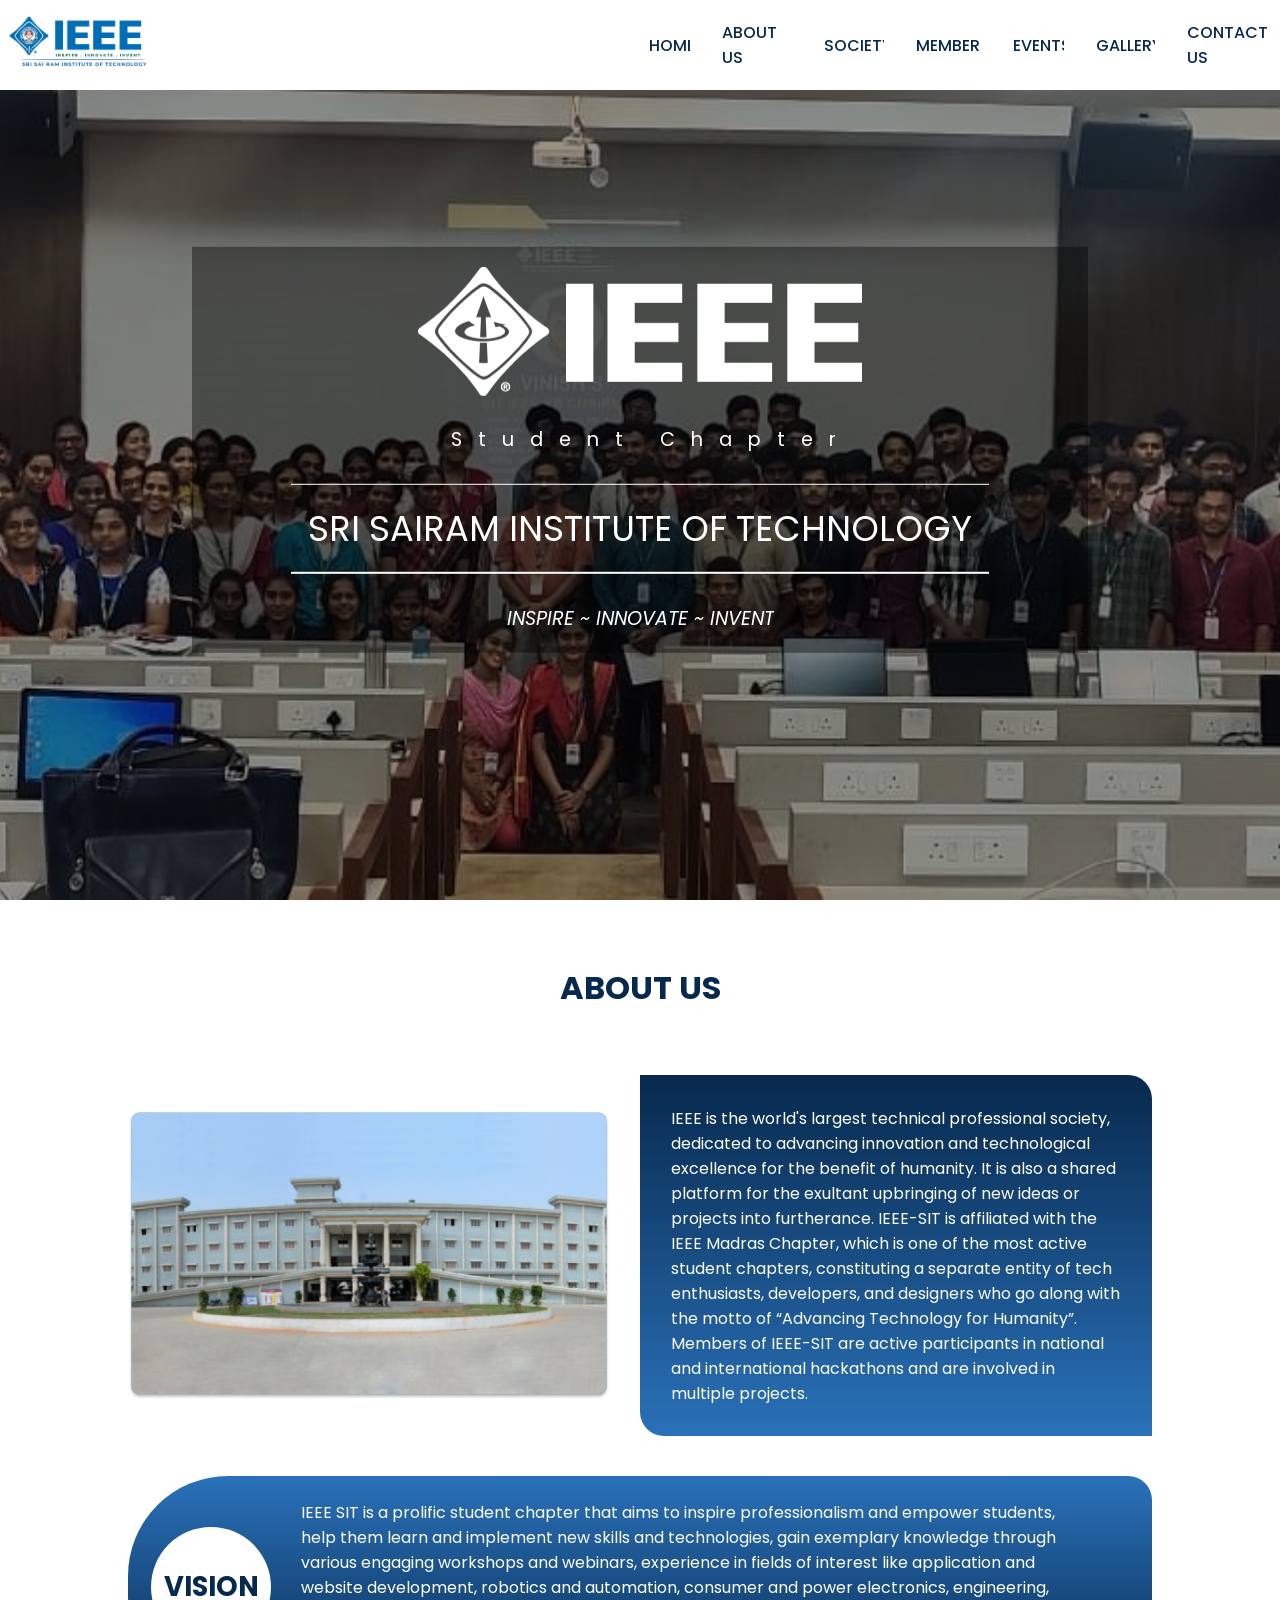
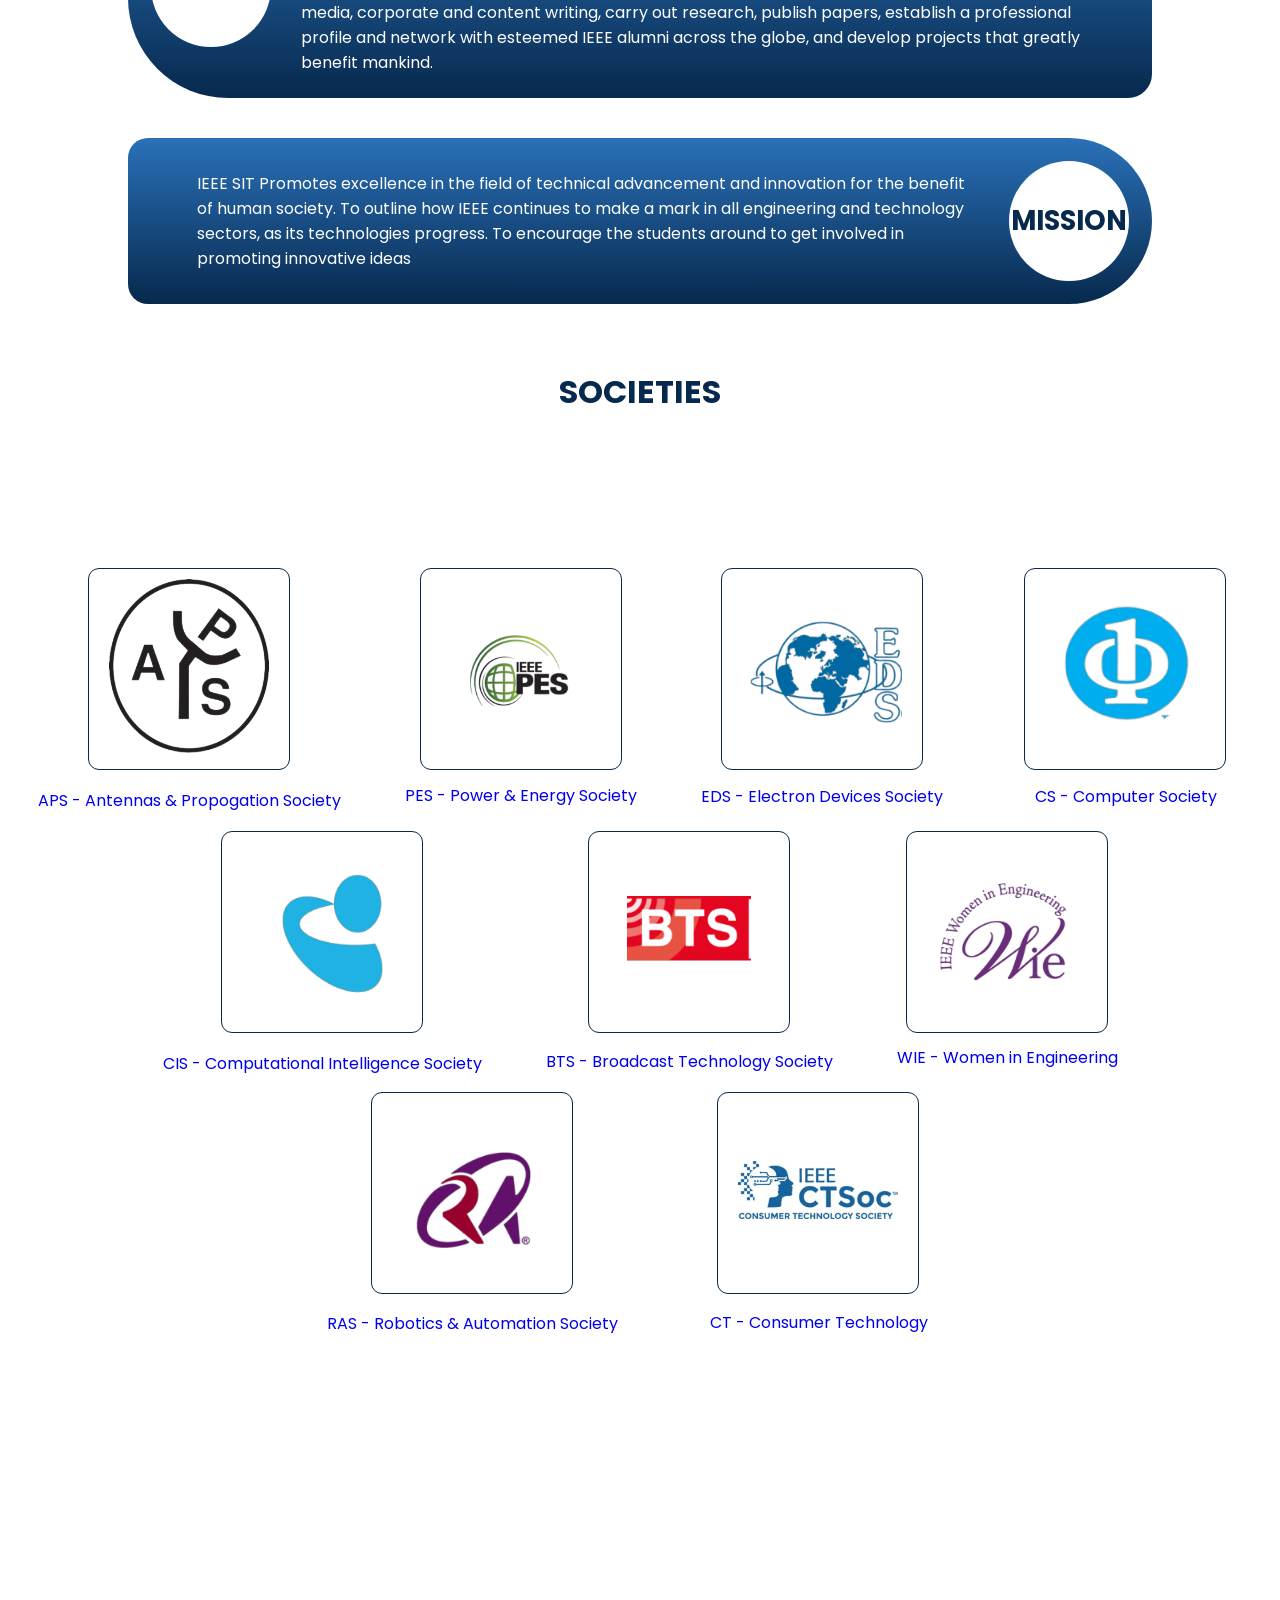
==== index.html @ 16e2813d "First commit pushed the project online to check responsiveness." ====
<!DOCTYPE html>
<html lang="en">
  <head>
    <meta charset="UTF-8">
    <meta http-equiv="X-UA-Compatible" content="IE=edge">
    <meta name="viewport" content="width=device-width, initial-scale=1.0">
    <link rel="stylesheet" href="https://unpkg.com/aos@next/dist/aos.css" />
    <title>IEEE SIT SB</title>
    <link href="./style.css" rel="stylesheet"/>

  </head>
  <body>
    <!-- <div class="contact-floater">
      <div class="contact-links">
        <div>
          <img src="./images/icons8-envelope-24.png" />
          <a href="mailto:ashikirfan2620@gmail.com">ashikirfan2620@gmail.com</a>
        </div>
        <div>
          <img src="./images/icons8-phone-24.png" />
          <a href="tel:+919043886601" >+91 9043886601</a>
        </div>
      </div>
      <div class="social-links">
          <p>Follow Us </p>
          <a href="https://www.facebook.com"><img src="./images/icons8-facebook-f-24.png" /></a>
          <a href="https://www.instagram.com"><img src="./images/icons8-instagram-24.png" /></a>
          <a href="https://www.linkedin.com"><img src="./images/icons8-linkedin-2-24.png" /></a>
      </div>
    </div> -->
    <nav class="nav">
        <div class="logo">
            <li><a href="">
              <img class="nav-logo" src="./images/logo.jpg" />
            </a></li>
        </div>
        <div class="navRight">
            <li class="n-btn"><a href="#">HOME</a></li>
            <li class="n-btn"><a href="#">ABOUT US</a></li>
            <li class="n-btn"><a href="#">SOCIETY</a></li>
            <li class="n-btn"><a href="#">MEMBERS</a></li>
            <li class="n-btn"><a href="#">EVENTS</a></li>
            <li class="n-btn"><a href="#">GALLERY</a></li>
            <li class="n-btn"><a href="#">CONTACT US</a></li>
        </div>
    </nav>
    <div class="navRight-mobile hidden-nav">
      <li><a href="#">HOME</a></li>
      <li><a href="#">ABOUT US</a></li>
      <li><a href="#">SOCIETY</a></li>
      <li><a href="#">MEMBERS</a></li>
      <li><a href="#">EVENTS</a></li>
      <li><a href="#">GALLERY</a></li>
      <li><a href="#">CONTACT US</a></li>
    </div>
    <div class="hamburger">
      <span class="line"></span>
      <span class="line"></span>
      <span class="line"></span>
    </div>
    <hero>
      <div class="bg-img"></div>
      <div class="bg-text">
        <div class="hero-img">
          <img src="./images/IeeeLogo.png" />
          <p class="st-chap">Student Chapter</p>
        </div>
        <p class="sit">SRI SAIRAM INSTITUTE OF TECHNOLOGY</p>
        <p class="motiv">INSPIRE ~ INNOVATE ~ INVENT</p> 
      </div>
  </hero>
  <abt>
    <h1>ABOUT US</h1>
    <div class="about-us">
      <img 
      data-aos="fade-down" 
      data-aos-delay="400" 
      data-aos-duration="800" 
      src="./images/situniv.png"/>
      <p 
      data-aos="zoom-in-left" 
      data-aos-delay="400" 
      data-aos-duration="800" 
      class="about-us-txt">
        IEEE is the world's largest technical professional society, dedicated to advancing innovation and technological excellence for the benefit of humanity. It is also a shared platform for the exultant upbringing of new ideas or projects into furtherance.   IEEE-SIT is affiliated with the IEEE Madras Chapter, which is one of the most active student chapters, constituting a separate entity of tech enthusiasts, developers, and designers who go along with the motto of “Advancing Technology for Humanity”.  Members of IEEE-SIT are active participants in national and international hackathons and are involved in multiple projects.
      </p>
    </div>
    <div 
    data-aos="fade-left" 
    data-aos-delay="400";
    data-aos-duration="800"
    class="vision">
      <div class="circle">VISION</div>
      <p>IEEE SIT is a prolific student chapter that aims to inspire professionalism and empower students, help them learn and implement new skills and technologies, gain exemplary knowledge through various engaging workshops and webinars, experience in fields of interest like application and website development, robotics and automation, consumer and power electronics, engineering, media, corporate and content writing, carry out research, publish papers, establish a professional profile and network with esteemed IEEE alumni across the globe, and develop projects that greatly benefit mankind.</p>
    </div>
    <div 
    data-aos="fade-right" 
    data-aos-delay="400";
    data-aos-duration="800"
    class="vision m">
      <p>IEEE SIT Promotes excellence in the field of technical advancement and innovation for the benefit of human society. To outline how IEEE continues to make a mark in all engineering and technology sectors, as its technologies progress. To encourage the students around to get involved in promoting innovative ideas</p>
      <div class="circle">MISSION</div>
    </div>
  </abt>
  <societies>
    <h1>SOCIETIES</h1>
    <br>
    <br>
    <div class="societies">
      <div data-aos="zoom-in" class="society-card-box">
        <div class="society-card">
          <a href="#" target="blank">
            <img class="s-logo" src="./images/aps.png" />
          </a>
        </div>
        <a href="#" target="blank">APS - Antennas & Propogation Society</a>
      </div>
      <div data-aos="zoom-in" class="society-card-box">
        <div class="society-card">
          <a href="#" target="blank" >
            <img class="s-logo" src="./images/pes.png" />
          </a>
        </div>
        <a href="#" target="blank">PES - Power & Energy Society</a>
      </div>
      <div data-aos="zoom-in" class="society-card-box">
        <div class="society-card">
          <a href="#" target="blank" >
            <img class="s-logo" src="./images/eds.png" />
          </a>
        </div>
        <a href="#" target="blank">EDS - Electron Devices Society</a>
      </div>
      <div data-aos="zoom-in" class="society-card-box">
        <div class="society-card">
          <a href="#" target="blank" >
            <img class="s-logo" src="./images/cs.png" />
          </a>
        </div>
        <a href="#" target="blank"><span>asd</span>CS - Computer Society<span>fgh</span> </a>
      </div>
      <div data-aos="zoom-in" class="society-card-box">
        <div class="society-card">
          <a href="#" target="blank">
            <img class="s-logo" src="./images/cis.png" />
          </a>
        </div>
      <a href="#" target="blank">CIS - Computational Intelligence Society</a>
      </div>
      <div data-aos="zoom-in" class="society-card-box">
        <div class="society-card">
          <a href="#" target="blank">
            <img class="s-logo" src="./images/bts.png" />
          </a>
        </div>
      <a href="#" target="blank">BTS - Broadcast Technology Society</a>
      </div>
      <div data-aos="zoom-in" class="society-card-box">
        <div class="society-card">
          <a href="#" target="blank">
            <img class="s-logo" src="./images/wie.png" />
          </a>
        </div>
        <a href="#" target="blank">WIE - Women in Engineering</a>
      </div>
      <div data-aos="zoom-in" class="society-card-box">
        <div class="society-card">
          <a href="#" target="blank">
            <img class="s-logo" src="./images/ras.png" />
          </a>
        </div>
        <a href="#" target="blank">RAS - Robotics & Automation Society</a>
      </div>
      <div data-aos="zoom-in" class="society-card-box">
        <div class="society-card">
          <a href="#" target="blank">
            <img class="s-logo" src="./images/ct.jpeg" />
          </a>
        </div>
        <a href="#" target="blank"><span>asd</span>CT - Consumer Technology<span>fgh</span> </a>
      </div>
    </div>
  </sponsors>
  <a href="#" class="top">↑</a>
  <script src="index.js"></script>
  <script src="https://unpkg.com/aos@next/dist/aos.js"></script>
    <script>
        AOS.init();
    </script>
  </body>
</html>
---- style.css ----
@import url('https://fonts.googleapis.com/css2?family=Poppins:wght@400;600;700&display=swap');
*{
  box-sizing: border-box;
  margin:0;
  overflow-x: hidden;
  scroll-behavior: smooth;
}

body{
  font-family: 'Poppins', sans-serif; 
  height:10000px;
}

::-webkit-scrollbar {
  width: 10px;
}

::-webkit-scrollbar-thumb {
  border-radius: 20px;
  background: #07294D;
}

/* .contact-floater{
  display: flex;
  align-content: center;
  justify-content: space-around;
  width:100vw;
  height:50px;
  background:#07294D;
  color:#fff;
  font-size:14px;
  transition: all 0.3s;
}

.contact-links{
  display: flex;
  align-items: center;
  gap:0 1.5rem;
}
.contact-links div a{
  text-decoration: none;
  color:#fff;
}
.contact-links div{
  display: flex;
  align-items: center;
  gap:0 5px;
}

.social-links{
  display: flex;
  align-items: center;
  gap:0 0.5rem;
}
.social-links img{
  margin-top:25%;
  width:80%;
} */
nav{
  position:fixed;
  display: flex;
  align-items: center;
  justify-content: space-around;
  height:10vh;
  width:100%;
  transition: all 2s;
  background: #fff;
  z-index:10;
  transition: all  0.3s;
}
.nav-logo{
width:24%;
}
nav > div > li {
  list-style: none;
}
.navRight{
  display: flex;
  align-items: center;
  justify-content: space-between;
  gap: 0 2rem;
}
.navRight a ,.navRight-mobile a{
  text-decoration: none;
  color:#07294D;
  font-weight:500;
}
.navRight-mobile a{
  color:#fff;
}
.navRight li:hover a {
  color:goldenrod;
  transition: all 0.3s;
}

.navRight-mobile{
  position:fixed;
  display: flex;
  flex-direction: column;
  align-items: center;
  justify-content: center;
  right:0;
  top:0;
  gap: 15px 30px;
  height:100vh;
  width:60vw;
  z-index:9999;
  backdrop-filter: blur(2px) saturate(180%);
  -webkit-backdrop-filter: blur(2px) saturate(180%);
  background-color: rgba(0, 0, 0, 0.75);
  border: 1px solid rgba(255, 255, 255, 0.125); 
  transition: right 0.5s ease;
}

.navRight-mobile > li{
  list-style: none;
}

.hamburger{
  display:none;
  position: fixed;
  right:4%;
  top:3.5%;
  flex-direction: column;
  justify-content: center;
  align-items: center;
  padding: 5px;
  gap: 5px;
  cursor: pointer;
  transition: top 0.3s;
  z-index:9999;
}

.line{
  display: inline-block;
  height: 2px;
  width: 25px;
  background-color: #000;
  transition: transform 0.3s ease, opacity 0.3s ease;
} 

.hidden-nav{
  right: -65vw;
}

.close-1{
  transform: rotate(45deg) translateY(10px);
}

.close-2{
  opacity: 0;
  transform: translateX(-35px);
}

.close-3{
  transform: rotate(-45deg) translateY(-10px);
}


hero{
  position: relative;
}
.bg-img {
  background-image: url("./images/grpimg.jpg");
  filter: blur(2px);
  -webkit-filter: blur(2px);
  filter:brightness(0.6);
  height:100vh;
  background-position: center;
  background-repeat: no-repeat;
  background-size: cover;
}
.bg-text {
  display: flex;
  flex-direction: column;
  align-items: center;
  background-color: rgb(0,0,0); /* Fallback color */
  background-color: rgba(0,0,0, 0.4); /* Black w/opacity/see-through */
  color: white;
  position: absolute;
  gap:30px;
  top: 50%;
  left: 50%;
  transform: translate(-50%, -50%);
  z-index: 2;
  width: 70%;
  padding: 20px;
  text-align: center;
}
.st-chap{
  margin-left:5%;
  margin-top:5%;
  letter-spacing: 1rem;
  font-size: 1.2rem;
}
.sit{
  padding:2%;
  font-size: 2.2rem;
  border-top:1px solid white;
  border-bottom:2px solid white;
}
.motiv{
  font-size: 1.2rem;
  font-style: italic;
}
abt{
  padding:5%;
  display: flex;
  flex-direction: column;
  align-items: center;
  gap:40px;
}
h1{
  color:#07294D;
  margin-bottom:2%;
}
.about-us{
  display: flex;
  align-items: center;
  max-width:80vw;
  gap:30px;
}
.about-us-txt{
  background:linear-gradient(#07294D,#2a71b9);
  padding:3%;
  border-radius: 0 24px 0 24px;
  color:#fff;
  max-width:50%;
}
.vision{
  display: flex;
  background:linear-gradient(#2a71b9,#07294D);
  color:#fff;
  max-width:80vw;
  border-radius:100px 24px 24px 100px ;
  padding:2%;
  gap:30px;
  align-items: center;
}
.m{
  justify-content: end;
  border-radius:24px 100px 100px 24px;
}
.circle{
  display: flex;
  background:#fff;
  color:#07294D;
  font-weight:bold;
  font-size:1.7rem;
  height:120px;
  width:120px;
  align-items: center;
  justify-content: center;
  border-radius:60px;
}
.vision p{
  max-width:80%;
}
societies{
  margin: 0;
  text-align:center;
  display: flex;
  flex-direction: column;
  align-items:center;
  gap:30px;
  overflow-x: hidden;
}
.societies{
  width:100vw;
  display: flex;
  justify-content: center;
  flex-wrap:wrap;
  gap:0 5%;
}
.society-card-box{
  display: flex;
  flex-direction: column;
  align-items: center;
  justify-content: center;
}
.society-card{
  display: flex;
  align-items: center;
  justify-content: center;
  height:200px;
  width:200px;
  border-radius:10px;
  margin:6% 0%;
  outline: 1px solid #07294D;
}
.society-card-box a{
  text-decoration: none;
}
.society-card-box a span{
  color:#fff;
}
.society-card:hover{
  transform: scale(1.1);
}
.s-logo{
  width:80%;
}
[data-aos^="zoom"][data-aos^="zoom"].aos-animate {
  transition: all 0.3s ease;
}

[data-aos^="zoom"][data-aos^="zoom"].aos-animate:hover {
  opacity: 1;
  transform: translateZ(0) scale(1.02);
}
.top{
  position: fixed;
  right:3vw;
  bottom:3vw;
  width: 42px;
  height: 42px;
  display: flex;
  justify-content: center;
  align-items: center;
  font-size: 1.5rem;
  background: #07294D;
  color: #fff;
  cursor: pointer;
  border-radius: 50%;
  text-decoration: none;
  padding:1.5%;
  transition: box-shadow 0.3s ease, transform 0.3s ease;
  transform: scale(0);
  overflow: hidden;
}
.show-top{
  transform: scale(1);
}

@media (max-width: 800px) {
  .nav-logo{
    margin-left:38%;
  }
  .navRight{
      display: none;
  }
  .hamburger{
      display: flex;
  }
  .contact-floater
  {
    display:none;
  }
  .hero-img img{
    width:80%;
  }
  .motiv{
    font-size:1.1rem;
  }
  .about-us{
    flex-direction: column;
    max-width:80%;
  }
  .about-us img{
    object-fit: cover;
    width:120%;
  }
  .about-us-txt{
    max-width: 120%;
    padding:12%;
  }
  .vision{
    padding:10% 0%;
    flex-direction: column;
    border-radius: 24px;
  }
  .m{
    flex-direction: column-reverse;
  }
  .societies{
    align-items: center;
    flex-direction: column;
  }
  .top{
    right:8vw;
    bottom:8vw;
  }
}
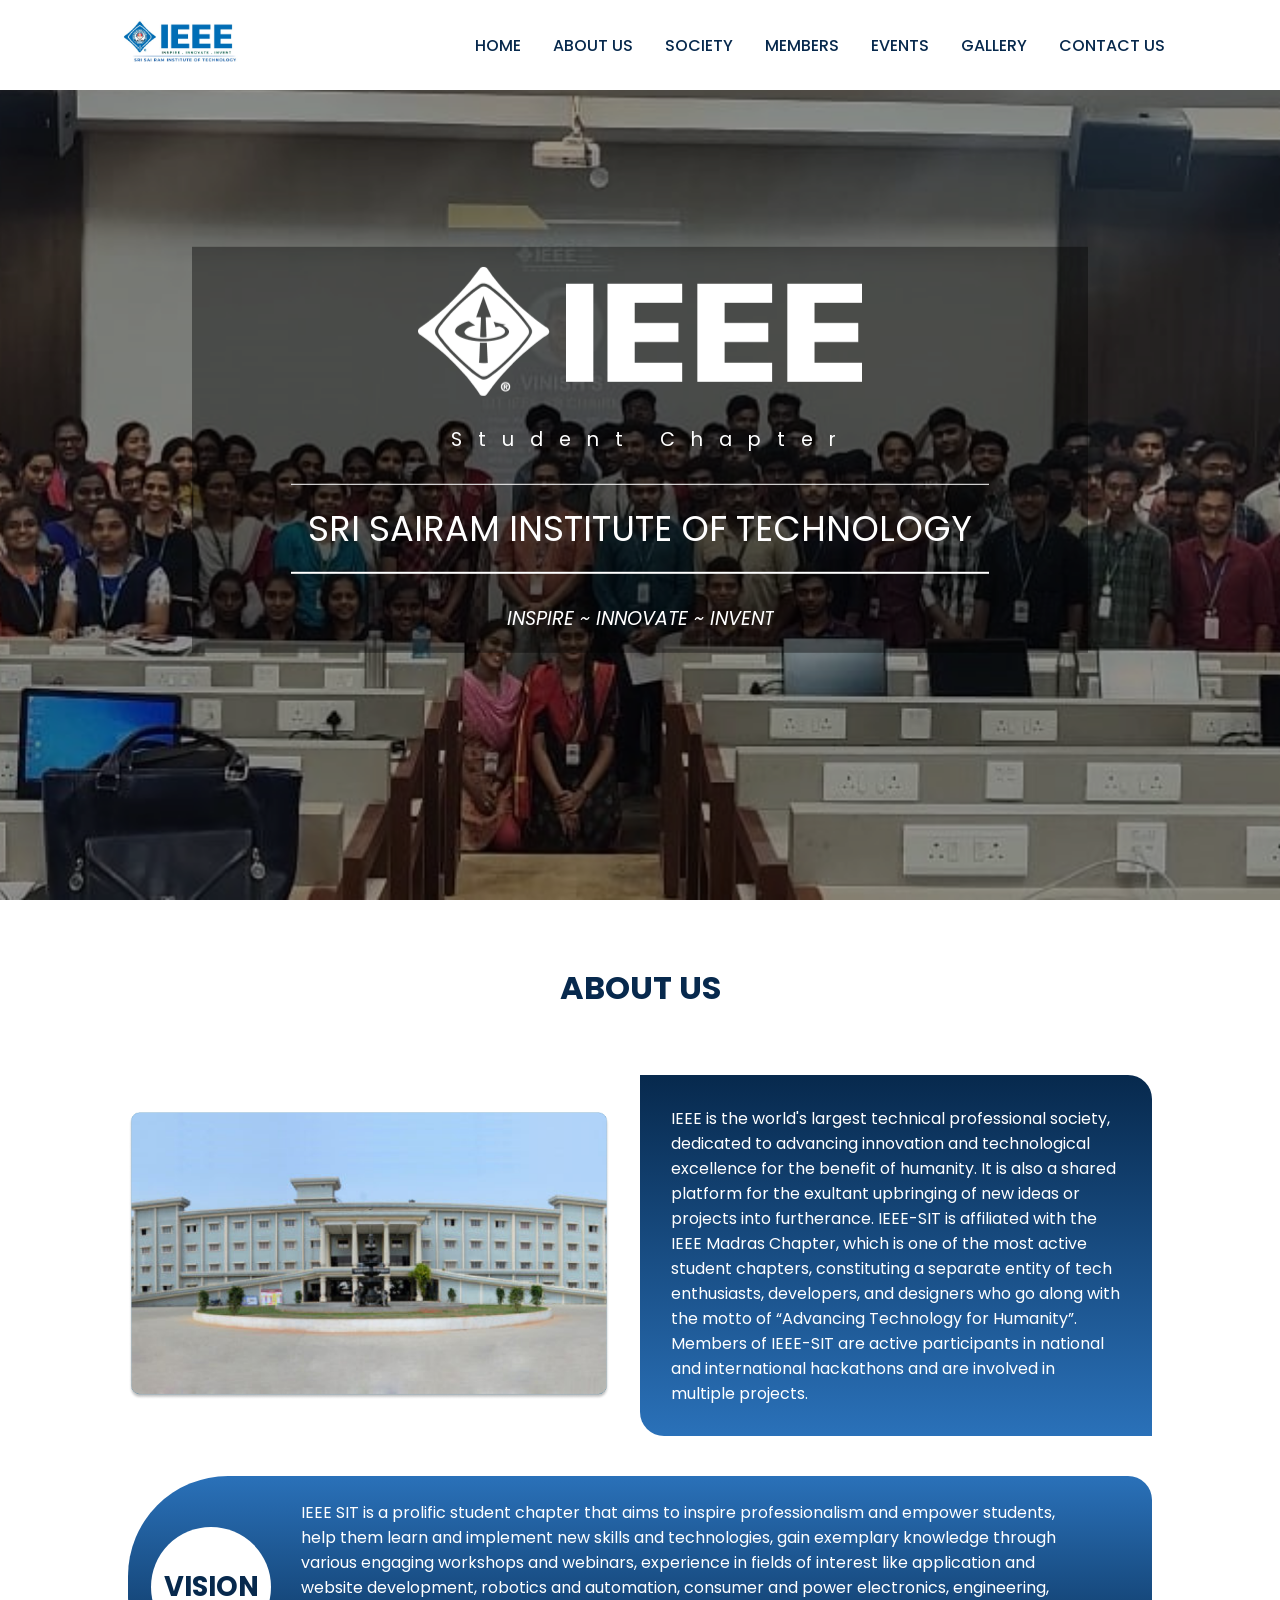
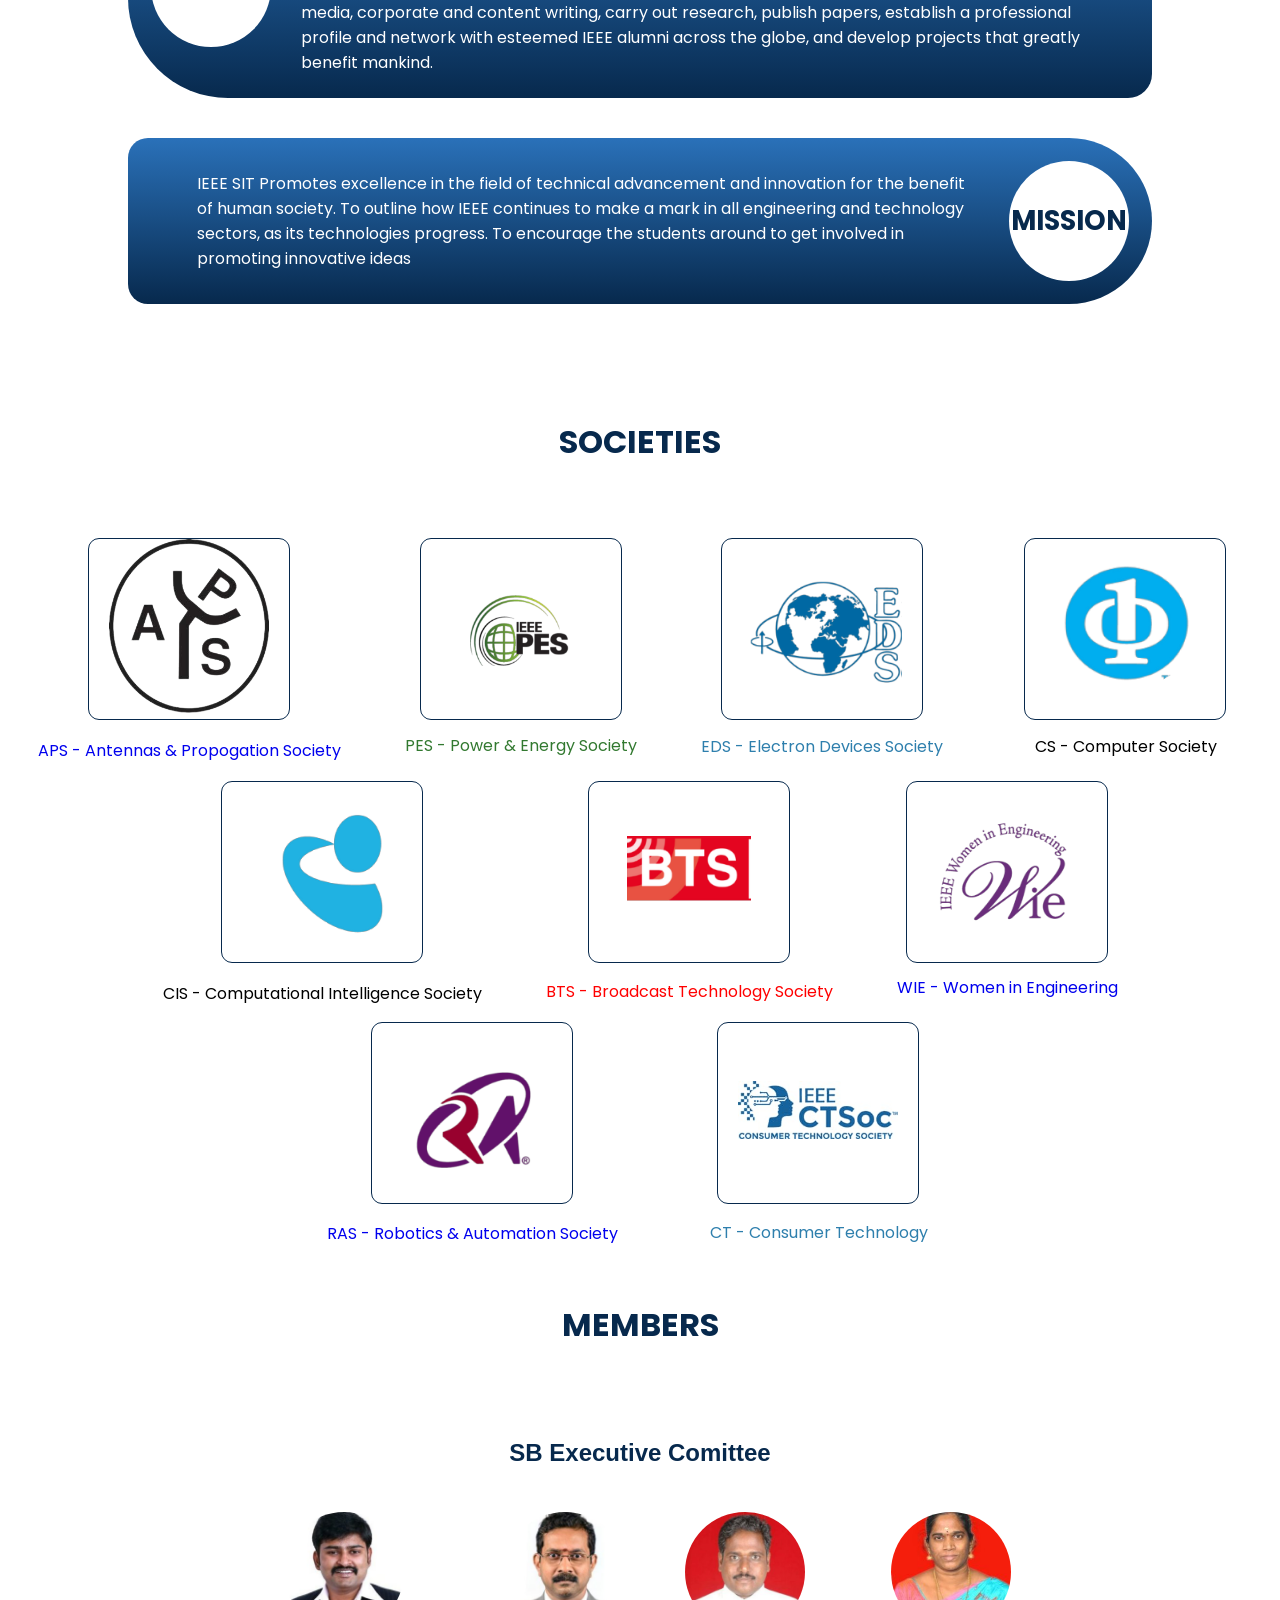
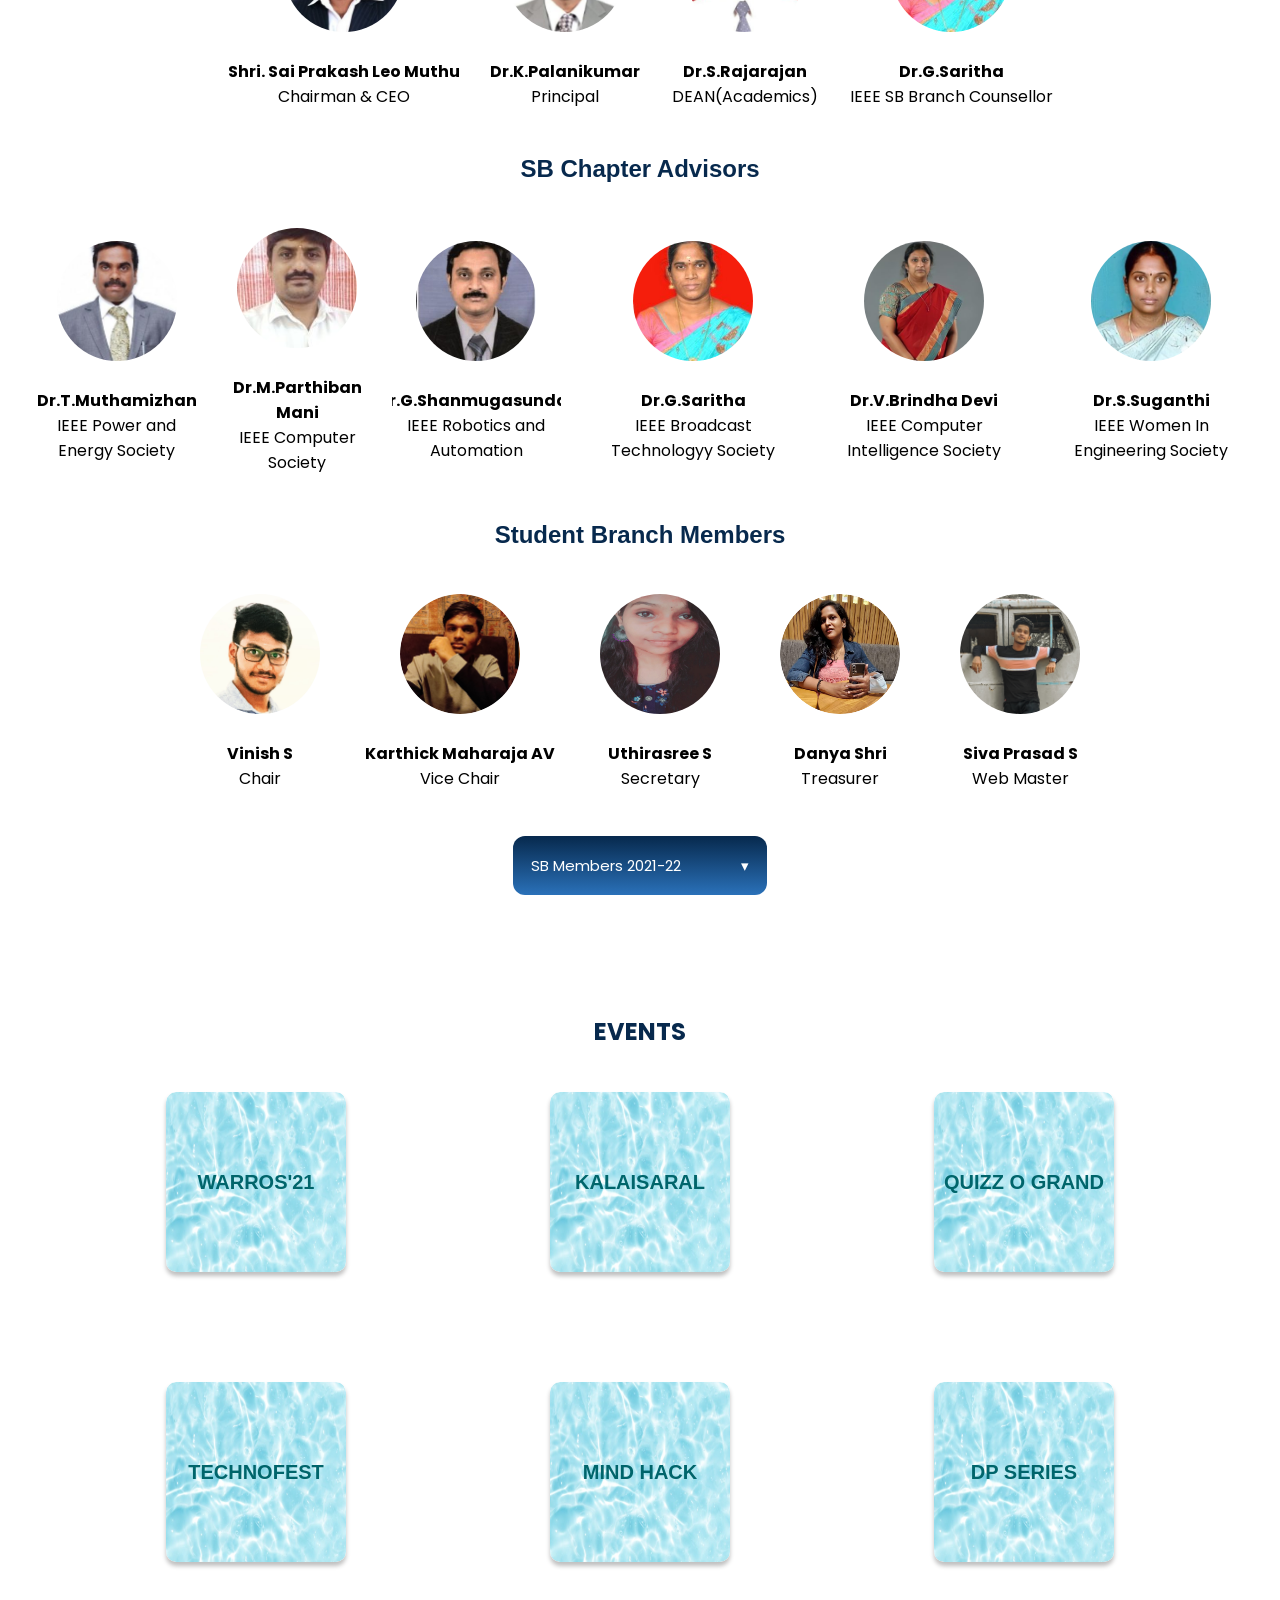
==== commit bc8aeadd: "Second commit Added the Members and Events Section." ====
--- a/index.html
+++ b/index.html
@@ -10,24 +10,6 @@
 
   </head>
   <body>
-    <!-- <div class="contact-floater">
-      <div class="contact-links">
-        <div>
-          <img src="./images/icons8-envelope-24.png" />
-          <a href="mailto:ashikirfan2620@gmail.com">ashikirfan2620@gmail.com</a>
-        </div>
-        <div>
-          <img src="./images/icons8-phone-24.png" />
-          <a href="tel:+919043886601" >+91 9043886601</a>
-        </div>
-      </div>
-      <div class="social-links">
-          <p>Follow Us </p>
-          <a href="https://www.facebook.com"><img src="./images/icons8-facebook-f-24.png" /></a>
-          <a href="https://www.instagram.com"><img src="./images/icons8-instagram-24.png" /></a>
-          <a href="https://www.linkedin.com"><img src="./images/icons8-linkedin-2-24.png" /></a>
-      </div>
-    </div> -->
     <nav class="nav">
         <div class="logo">
             <li><a href="">
@@ -36,20 +18,20 @@
         </div>
         <div class="navRight">
             <li class="n-btn"><a href="#">HOME</a></li>
-            <li class="n-btn"><a href="#">ABOUT US</a></li>
-            <li class="n-btn"><a href="#">SOCIETY</a></li>
-            <li class="n-btn"><a href="#">MEMBERS</a></li>
-            <li class="n-btn"><a href="#">EVENTS</a></li>
+            <li class="n-btn"><a href="#abt">ABOUT US</a></li>
+            <li class="n-btn"><a href="#soc">SOCIETY</a></li>
+            <li class="n-btn"><a href="#mem">MEMBERS</a></li>
+            <li class="n-btn"><a href="#event">EVENTS</a></li>
             <li class="n-btn"><a href="#">GALLERY</a></li>
             <li class="n-btn"><a href="#">CONTACT US</a></li>
         </div>
     </nav>
     <div class="navRight-mobile hidden-nav">
       <li><a href="#">HOME</a></li>
-      <li><a href="#">ABOUT US</a></li>
-      <li><a href="#">SOCIETY</a></li>
-      <li><a href="#">MEMBERS</a></li>
-      <li><a href="#">EVENTS</a></li>
+      <li><a href="#abt">ABOUT US</a></li>
+      <li><a href="#soc">SOCIETY</a></li>
+      <li><a href="#mems">MEMBERS</a></li>
+      <li><a href="#event">EVENTS</a></li>
       <li><a href="#">GALLERY</a></li>
       <li><a href="#">CONTACT US</a></li>
     </div>
@@ -70,7 +52,7 @@
       </div>
   </hero>
   <abt>
-    <h1>ABOUT US</h1>
+    <h1 id="abt">ABOUT US</h1>
     <div class="about-us">
       <img 
       data-aos="fade-down" 
@@ -102,12 +84,11 @@
       <div class="circle">MISSION</div>
     </div>
   </abt>
+  <br id="soc"/><br/>
   <societies>
     <h1>SOCIETIES</h1>
-    <br>
-    <br>
     <div class="societies">
-      <div data-aos="zoom-in" class="society-card-box">
+      <div data-aos="fade-down-right" data-aos-delay="300" data-aos-duration="600" class="society-card-box">
         <div class="society-card">
           <a href="#" target="blank">
             <img class="s-logo" src="./images/aps.png" />
@@ -115,47 +96,47 @@
         </div>
         <a href="#" target="blank">APS - Antennas & Propogation Society</a>
       </div>
-      <div data-aos="zoom-in" class="society-card-box">
+      <div data-aos="fade-down-left"  data-aos-delay="300" data-aos-duration="600"class="society-card-box">
         <div class="society-card">
           <a href="#" target="blank" >
             <img class="s-logo" src="./images/pes.png" />
           </a>
         </div>
-        <a href="#" target="blank">PES - Power & Energy Society</a>
-      </div>
-      <div data-aos="zoom-in" class="society-card-box">
+        <a href="#" style="color:#327930" target="blank">PES - Power & Energy Society</a>
+      </div>
+      <div data-aos="fade-down-right" data-aos-delay="300" data-aos-duration="600" class="society-card-box">
         <div class="society-card">
           <a href="#" target="blank" >
             <img class="s-logo" src="./images/eds.png" />
           </a>
         </div>
-        <a href="#" target="blank">EDS - Electron Devices Society</a>
-      </div>
-      <div data-aos="zoom-in" class="society-card-box">
+        <a href="#" style="color:#2e7fad" target="blank">EDS - Electron Devices Society</a>
+      </div>
+      <div data-aos="fade-down-left"  data-aos-delay="300" data-aos-duration="600"class="society-card-box">
         <div class="society-card">
           <a href="#" target="blank" >
             <img class="s-logo" src="./images/cs.png" />
           </a>
         </div>
-        <a href="#" target="blank"><span>asd</span>CS - Computer Society<span>fgh</span> </a>
-      </div>
-      <div data-aos="zoom-in" class="society-card-box">
+        <a href="#"  style="color:#000" target="blank"><span>asd</span>CS - Computer Society<span>fgh</span> </a>
+      </div>
+      <div data-aos="fade-down-right" data-aos-delay="300" data-aos-duration="600" class="society-card-box">
         <div class="society-card">
           <a href="#" target="blank">
             <img class="s-logo" src="./images/cis.png" />
           </a>
         </div>
-      <a href="#" target="blank">CIS - Computational Intelligence Society</a>
-      </div>
-      <div data-aos="zoom-in" class="society-card-box">
+      <a href="#"  style="color:#000" target="blank">CIS - Computational Intelligence Society</a>
+      </div>
+      <div data-aos="fade-down-left"  data-aos-delay="300" data-aos-duration="600"class="society-card-box">
         <div class="society-card">
           <a href="#" target="blank">
             <img class="s-logo" src="./images/bts.png" />
           </a>
         </div>
-      <a href="#" target="blank">BTS - Broadcast Technology Society</a>
-      </div>
-      <div data-aos="zoom-in" class="society-card-box">
+      <a href="#"  style="color:red" target="blank">BTS - Broadcast Technology Society</a>
+      </div>
+      <div data-aos="fade-down-right" data-aos-delay="300" data-aos-duration="600" class="society-card-box">
         <div class="society-card">
           <a href="#" target="blank">
             <img class="s-logo" src="./images/wie.png" />
@@ -163,7 +144,7 @@
         </div>
         <a href="#" target="blank">WIE - Women in Engineering</a>
       </div>
-      <div data-aos="zoom-in" class="society-card-box">
+      <div data-aos="fade-down-left"  data-aos-delay="300" data-aos-duration="600"class="society-card-box">
         <div class="society-card">
           <a href="#" target="blank">
             <img class="s-logo" src="./images/ras.png" />
@@ -171,16 +152,473 @@
         </div>
         <a href="#" target="blank">RAS - Robotics & Automation Society</a>
       </div>
-      <div data-aos="zoom-in" class="society-card-box">
+      <div data-aos="fade-down-right" data-aos-delay="300" data-aos-duration="600" class="society-card-box">
         <div class="society-card">
           <a href="#" target="blank">
             <img class="s-logo" src="./images/ct.jpeg" />
           </a>
         </div>
-        <a href="#" target="blank"><span>asd</span>CT - Consumer Technology<span>fgh</span> </a>
-      </div>
-    </div>
-  </sponsors>
+        <a href="#" style="color:#2e7fad" target="blank"><span>asd</span>CT - Consumer Technology<span>fgh</span> </a>
+      </div>
+    </div>
+  </societies>
+  <br/>
+  <br/>
+  <div id="mem"class="members">
+    <h1>MEMBERS</h1>  
+    <br/>
+      <h2>SB Executive Comittee</h2>
+      <div class="member-card-box pc">
+        <div class="member-card">
+          <div class="member-img">
+            <img src="./images/sb_executive_members/chairman.jpg"/>
+          </div>
+          <div class="member-info">
+            <p class="member-name">Shri. Sai Prakash Leo Muthu</p>
+            <p>Chairman & CEO</p>
+          </div>
+        </div>
+        <div class="member-card">
+          <div class="member-img">
+            <img src="./images/sb_executive_members/principal.jpg"/>
+          </div>
+          <div class="member-info">
+            <p class="member-name">Dr.K.Palanikumar</p>
+            <p>Principal</p>
+          </div>
+        </div>
+        <div class="member-card">
+          <div class="member-img">
+            <img src="./images/sb_executive_members/dean.jpg"/>
+          </div>
+          <div class="member-info">
+            <p class="member-name">Dr.S.Rajarajan</p>
+            <p>DEAN(Academics)</p>
+          </div>
+        </div>
+        <div class="member-card">
+          <div class="member-img">
+            <img src="./images/sb_executive_members/ieee_sb_consellor.jpg"/>
+          </div>
+          <div class="member-info">
+            <p class="member-name">Dr.G.Saritha</p>
+            <p>IEEE SB Branch Counsellor</p>
+          </div>
+        </div>
+      </div>
+      <h2>SB Chapter Advisors</h2>
+      <div class="member-card-box pc">
+        <div class="member-card">
+          <div class="member-img">
+            <img src="./images/sb_branch_chapter_members/ieee_pes.jpg"/>
+          </div>
+          <div class="member-info">
+            <p class="member-name">Dr.T.Muthamizhan</p>
+            <p>IEEE Power and Energy Society</p>
+          </div>
+        </div>
+        <div class="member-card">
+          <div class="member-img">
+            <img src="./images/sb_branch_chapter_members/ieee_cs.jpg"/>
+          </div>
+          <div class="member-info">
+            <p class="member-name">Dr.M.Parthiban Mani</p>
+            <p>IEEE Computer Society</p>
+          </div>
+        </div>
+        <div class="member-card">
+          <div class="member-img">
+            <img src="./images/sb_branch_chapter_members/ieee_ras.jpg"/>
+          </div>
+          <div class="member-info">
+            <p class="member-name">Dr.G.Shanmugasundar</p>
+            <p>IEEE Robotics and Automation</p>
+          </div>
+        </div>
+        <div class="member-card">
+          <div class="member-img">
+            <img src="./images/sb_executive_members/ieee_sb_consellor.jpg"/>
+          </div>
+          <div class="member-info">
+            <p class="member-name">Dr.G.Saritha</p>
+            <p>IEEE Broadcast Technologyy Society</p>
+          </div>
+        </div>
+        <div class="member-card">
+          <div class="member-img">
+            <img src="./images/sb_branch_chapter_members/ieee_cis.jpg"/>
+          </div>
+          <div class="member-info">
+            <p class="member-name">Dr.V.Brindha Devi</p>
+            <p>IEEE Computer Intelligence Society</p>
+          </div>
+        </div>
+        <div class="member-card">
+          <div class="member-img">
+            <img src="./images/sb_branch_chapter_members/ieee_wie.jpg"/>
+          </div>
+          <div class="member-info">
+            <p class="member-name">Dr.S.Suganthi</p>
+            <p>IEEE Women In Engineering Society</p>
+          </div>
+        </div>
+      </div>
+      <h2>Student Branch Members</h2>
+      <div class="member-card-box pc">
+        <div class="member-card">
+          <div class="member-img">
+            <img src="./images/sb_student_member/updatedChair.jpeg"/>
+          </div>
+          <div class="member-info">
+            <p class="member-name">Vinish S</p>
+            <p>Chair</p>
+          </div>
+        </div>
+        <div class="member-card">
+          <div class="member-img">
+            <img src="./images/sb_student_member/updateVice.png"/>
+          </div>
+          <div class="member-info">
+            <p class="member-name">Karthick Maharaja AV</p>
+            <p>Vice Chair</p>
+          </div>
+        </div>
+        <div class="member-card">
+          <div class="member-img">
+            <img height="120px" src="./images/sb_student_member/updatedSecretary.jpg"/>
+          </div>
+          <div class="member-info">
+            <p class="member-name">Uthirasree S</p>
+            <p>Secretary</p>
+          </div>
+        </div>
+        <div class="member-card">
+          <div class="member-img">
+            <img src="./images/sb_student_member/updatedTres.png"/>
+          </div>
+          <div class="member-info">
+            <p class="member-name">Danya Shri</p>
+            <p>Treasurer</p>
+          </div>
+        </div>
+        <div class="member-card">
+          <div class="member-img">
+            <img src="./images/sb_student_member/updatedWebmaster.jpg"/>
+          </div>
+          <div class="member-info">
+            <p class="member-name">Siva Prasad S</p>
+            <p>Web Master</p>
+          </div>
+        </div>
+      </div>
+      <button type="button" class="collapsible pcs"><p>SB Members 2021-22</p><span>▾</span></button>
+      <div class="content">
+        <div class="member-card-box pc">
+          <div class="member-card">
+            <div class="member-img">
+              <img src="./images/sb_student_member/Chair.jpeg"/>
+            </div>
+            <div class="member-info">
+              <p class="member-name">K Monish</p>
+              <p>Chair</p>
+            </div>
+          </div>
+          <div class="member-card">
+            <div class="member-img">
+              <img src="./images/sb_student_member/vice_chair.jpeg"/>
+            </div>
+            <div class="member-info">
+              <p class="member-name">Name</p>
+              <p>Vice Chair</p>
+            </div>
+          </div>
+          <div class="member-card">
+            <div class="member-img">
+              <img height="120px" src="./images/sb_student_member/secretary.jpeg"/>
+            </div>
+            <div class="member-info">
+              <p class="member-name">Name</p>
+              <p>Secretary</p>
+            </div>
+          </div>
+          <div class="member-card">
+            <div class="member-img">
+              <img src="./images/sb_student_member/Treasurer.jpeg"/>
+            </div>
+            <div class="member-info">
+              <p class="member-name">Name</p>
+              <p>Treasurer</p>
+            </div>
+          </div>
+          <div class="member-card">
+            <div class="member-img">
+              <img src="./images/sb_student_member/web_master.jpeg"/>
+            </div>
+            <div class="member-info">
+              <p class="member-name">Name</p>
+              <p>Web Master</p>
+            </div>
+          </div>
+        </div>
+      </div>
+  </div>
+
+  <div id="mems" class="members-mobile">
+    <h1>MEMBERS</h1>  
+    <br/>
+    <button type="button" class="collapsible"><p>SB Executive Comittee</p><span>▾</span></button>
+    <div class="content">
+      <div class="member-card-box">
+        <div class="member-card">
+          <div class="member-img">
+            <img src="./images/sb_executive_members/chairman.jpg"/>
+          </div>
+          <div class="member-info">
+            <p class="member-name">Shri. Sai Prakash Leo Muthu</p>
+            <p>Chairman & CEO</p>
+          </div>
+        </div>
+        <div class="member-card">
+          <div class="member-img">
+            <img src="./images/sb_executive_members/principal.jpg"/>
+          </div>
+          <div class="member-info">
+            <p class="member-name">Dr.K.Palanikumar</p>
+            <p>Principal</p>
+          </div>
+        </div>
+        <div class="member-card">
+          <div class="member-img">
+            <img src="./images/sb_executive_members/dean.jpg"/>
+          </div>
+          <div class="member-info">
+            <p class="member-name">Dr.S.Rajarajan</p>
+            <p>DEAN(Academics)</p>
+          </div>
+        </div>
+        <div class="member-card">
+          <div class="member-img">
+            <img src="./images/sb_executive_members/ieee_sb_consellor.jpg"/>
+          </div>
+          <div class="member-info">
+            <p class="member-name">Dr.G.Saritha</p>
+            <p>IEEE SB Branch Counsellor</p>
+          </div>
+        </div>
+      </div>
+    </div>
+    <button type="button" class="collapsible"><p>SB Chapter Advisors</p><span>▾</span></button>
+    <div class="content">
+      <div class="member-card-box">
+        <div class="member-card">
+          <div class="member-img">
+            <img src="./images/sb_branch_chapter_members/ieee_pes.jpg"/>
+          </div>
+          <div class="member-info">
+            <p class="member-name">Dr.T.Muthamizhan</p>
+            <p>IEEE Power and Energy Society</p>
+          </div>
+        </div>
+        <div class="member-card">
+          <div class="member-img">
+            <img src="./images/sb_branch_chapter_members/ieee_cs.jpg"/>
+          </div>
+          <div class="member-info">
+            <p class="member-name">Dr.M.Parthiban Mani</p>
+            <p>IEEE Computer Society</p>
+          </div>
+        </div>
+        <div class="member-card">
+          <div class="member-img">
+            <img src="./images/sb_branch_chapter_members/ieee_ras.jpg"/>
+          </div>
+          <div class="member-info">
+            <p class="member-name">Dr.G.Shanmugasundar</p>
+            <p>IEEE Robotics and Automation</p>
+          </div>
+        </div>
+        <div class="member-card">
+          <div class="member-img">
+            <img src="./images/sb_executive_members/ieee_sb_consellor.jpg"/>
+          </div>
+          <div class="member-info">
+            <p class="member-name">Dr.G.Saritha</p>
+            <p>IEEE Broadcast Technologyy Society</p>
+          </div>
+        </div>
+        <div class="member-card">
+          <div class="member-img">
+            <img src="./images/sb_branch_chapter_members/ieee_cis.jpg"/>
+          </div>
+          <div class="member-info">
+            <p class="member-name">Dr.V.Brindha Devi</p>
+            <p>IEEE Computer Intelligence Society</p>
+          </div>
+        </div>
+        <div class="member-card">
+          <div class="member-img">
+            <img src="./images/sb_branch_chapter_members/ieee_wie.jpg"/>
+          </div>
+          <div class="member-info">
+            <p class="member-name">Dr.S.Suganthi</p>
+            <p>IEEE Women In Engineering Society</p>
+          </div>
+        </div>
+      </div>
+    </div>
+    <button type="button" class="collapsible"><p>SB Members</p><span>▾</span></button>
+    <div class="content">
+      <div class="member-card-box">
+        <div class="member-card">
+          <div class="member-img">
+            <img src="./images/sb_student_member/updatedChair.jpeg"/>
+          </div>
+          <div class="member-info">
+            <p class="member-name">Vinish S</p>
+            <p>Chair</p>
+          </div>
+        </div>
+        <div class="member-card">
+          <div class="member-img">
+            <img src="./images/sb_student_member/updateVice.png"/>
+          </div>
+          <div class="member-info">
+            <p class="member-name">Karthick Maharaja AV</p>
+            <p class="member-desgn">Vice Chair</p>
+          </div>
+        </div>
+        <div class="member-card">
+          <div class="member-img">
+            <img height="120px" src="./images/sb_student_member/updatedSecretary.jpg"/>
+          </div>
+          <div class="member-info">
+            <p class="member-name">Uthirasree S</p>
+            <p>Secretary</p>
+          </div>
+        </div>
+        <div class="member-card">
+          <div class="member-img">
+            <img src="./images/sb_student_member/updatedTres.png"/>
+          </div>
+          <div class="member-info">
+            <p class="member-name">Danya Shri</p>
+            <p>Treasurer</p>
+          </div>
+        </div>
+        <div class="member-card">
+          <div class="member-img">
+            <img src="./images/sb_student_member/updatedWebmaster.jpg"/>
+          </div>
+          <div class="member-info">
+            <p class="member-name">Siva Prasad S</p>
+            <p>Web Master</p>
+          </div>
+        </div>
+      </div>
+      <button style="margin-left:12%;margin-top:5%" type="button" class="collapsible"><p>SB Members 2021-22</p><span>▾</span></button>
+      <div style="margin-left:12%" class="content">
+        <div class="member-card-box ">
+          <div class="member-card">
+            <div class="member-img">
+              <img src="./images/sb_student_member/Chair.jpeg"/>
+            </div>
+            <div class="member-info">
+              <p class="member-name">K Monish</p>
+              <p>Chair</p>
+            </div>
+          </div>
+          <div class="member-card">
+            <div class="member-img">
+              <img src="./images/sb_student_member/vice_chair.jpeg"/>
+            </div>
+            <div class="member-info">
+              <p class="member-name">Name</p>
+              <p>Vice Chair</p>
+            </div>
+          </div>
+          <div class="member-card">
+            <div class="member-img">
+              <img height="120px" src="./images/sb_student_member/secretary.jpeg"/>
+            </div>
+            <div class="member-info">
+              <p class="member-name">Name</p>
+              <p>Secretary</p>
+            </div>
+          </div>
+          <div class="member-card">
+            <div class="member-img">
+              <img src="./images/sb_student_member/Treasurer.jpeg"/>
+            </div>
+            <div class="member-info">
+              <p class="member-name">Name</p>
+              <p>Treasurer</p>
+            </div>
+          </div>
+          <div class="member-card">
+            <div class="member-img">
+              <img src="./images/sb_student_member/web_master.jpeg"/>
+            </div>
+            <div class="member-info">
+              <p class="member-name">Name</p>
+              <p>Web Master</p>
+            </div>
+          </div>
+        </div>
+      </div>
+    </div>
+  </div>
+  <br/>
+  <br/>
+  <section id="event" class="events">
+    <h1>EVENTS</h1>
+    <div class="eventContainer">
+      <div class="eventLists">
+        <div class="eventcard">
+          <img src="./images/bgEvent.jpeg" alt="Image1">
+          <div class="eventCont">
+            WARROS'21
+          </div>
+        </div>
+
+        <div class="eventcard">
+          <img src="./images/bgEvent.jpeg" alt="Image2">
+          <div class="eventCont">
+            KALAISARAL
+          </div>
+        </div>
+
+        <div class="eventcard">
+          <img src="./images/bgEvent.jpeg" alt="Image3">
+          <div class="eventCont">
+            QUIZZ O GRAND
+          </div>
+        </div>
+
+        <div class="eventcard">
+          <img src="./images/bgEvent.jpeg" alt="Image4">
+          <div class="eventCont">
+            TECHNOFEST
+          </div>
+        </div>
+
+        <div class="eventcard">
+          <img src="./images/bgEvent.jpeg" alt="Image5">
+          <div class="eventCont">
+            MIND HACK
+          </div>
+        </div>
+
+        <div class="eventcard">
+          <img src="./images/bgEvent.jpeg" alt="Image6">
+          <div class="eventCont">
+            DP SERIES
+          </div>
+        </div>
+
+      </div>  
+    </div>
+  </section>
+
   <a href="#" class="top">↑</a>
   <script src="index.js"></script>
   <script src="https://unpkg.com/aos@next/dist/aos.js"></script>
--- a/style.css
+++ b/style.css
@@ -20,42 +20,6 @@
   background: #07294D;
 }
 
-/* .contact-floater{
-  display: flex;
-  align-content: center;
-  justify-content: space-around;
-  width:100vw;
-  height:50px;
-  background:#07294D;
-  color:#fff;
-  font-size:14px;
-  transition: all 0.3s;
-}
-
-.contact-links{
-  display: flex;
-  align-items: center;
-  gap:0 1.5rem;
-}
-.contact-links div a{
-  text-decoration: none;
-  color:#fff;
-}
-.contact-links div{
-  display: flex;
-  align-items: center;
-  gap:0 5px;
-}
-
-.social-links{
-  display: flex;
-  align-items: center;
-  gap:0 0.5rem;
-}
-.social-links img{
-  margin-top:25%;
-  width:80%;
-} */
 nav{
   position:fixed;
   display: flex;
@@ -68,8 +32,11 @@
   z-index:10;
   transition: all  0.3s;
 }
+.logo{
+  max-width:10%;
+}
 .nav-logo{
-width:24%;
+width:100%;
 }
 nav > div > li {
   list-style: none;
@@ -204,7 +171,7 @@
   font-style: italic;
 }
 abt{
-  padding:5%;
+  padding: 5%;
   display: flex;
   flex-direction: column;
   align-items: center;
@@ -282,7 +249,7 @@
   display: flex;
   align-items: center;
   justify-content: center;
-  height:200px;
+  height:180px;
   width:200px;
   border-radius:10px;
   margin:6% 0%;
@@ -307,6 +274,139 @@
 [data-aos^="zoom"][data-aos^="zoom"].aos-animate:hover {
   opacity: 1;
   transform: translateZ(0) scale(1.02);
+}
+
+.collapsible {
+  background:linear-gradient(#07294D,#2a71b9);
+  color: white;
+  cursor: pointer;
+  font-family: 'Poppins',sans-serif;
+  padding: 18px;
+  width: 80%;
+  border: none;
+  text-align: left;
+  outline: none;
+  font-size: 15px;
+  border-radius:12px;
+  display: flex;
+  justify-content: space-between;
+}
+
+.content {
+  padding:18px;
+  width:80%;
+  display: none;
+  overflow: hidden;
+  background-color: #f1f1f1;
+}
+.member-card-box{
+  display: flex;
+  flex-direction: column;
+  justify-content: space-between;
+  align-items: center;
+  padding:2%;
+  gap:30px;
+}
+.member-card{
+  display: flex;
+  flex-direction: column;
+  align-items: center;
+  text-align: center;
+  gap:20px;
+}
+.member-img{
+width:150px;
+}
+.member-img img{
+  width:80%;
+  border-radius:50%;
+}
+.member-name{
+  font-weight: bold;
+}
+.members{
+  display: flex;
+  flex-direction: column;
+  align-items: center;
+  justify-content: center;
+  padding:5px;
+  gap:20px;
+}
+.members h2{
+  color:#07294D;
+  font-weight: 600;
+}
+.pcs{
+  width:20%;
+}
+.pc{
+  flex-direction: row;
+}
+.members-mobile{
+  display: none;
+  flex-direction: column;
+  align-items: center;
+  justify-content: center;
+  padding: 5px;
+  gap: 20px;
+  transition: all 0.3s;
+}
+.events{
+  display: flex;
+  flex-direction: column;
+  align-items: center;
+  justify-content: center;
+  padding:5%;
+}
+.eventContainer
+{
+  width: 100%;
+  height: 100%;
+}
+
+.eventcard
+{
+  width: 180px;
+  height: 180px;
+  margin-top: 20px;
+  cursor: pointer;
+  position: relative;
+  display: flex;
+  align-items: center;
+  justify-content: center;
+  border-radius: 10px;
+  box-shadow: 0px 4px 4px 0px #00000040;
+  margin-bottom: 10vh;
+}
+
+.eventLists
+{
+  width: 100%;
+height: 50%;
+display: grid;
+grid-template-columns: repeat(3, minmax(200px, 1fr));
+place-items: center;
+
+}
+
+.events img
+{
+width: 100%;
+height: 100%;
+border-radius: 10px;
+opacity: 0.7;
+} 
+
+.eventCont
+{
+font-size: 1rem;
+font-weight: 500;
+text-align: center;
+position: absolute;
+color: #00656b;
+font-size: 1.25rem;
+font-weight: 600;
+text-transform: uppercase;
 }
 .top{
   position: fixed;
@@ -333,18 +433,14 @@
 }
 
 @media (max-width: 800px) {
-  .nav-logo{
-    margin-left:38%;
+  .logo{
+    max-width:38%;
   }
   .navRight{
       display: none;
   }
   .hamburger{
       display: flex;
-  }
-  .contact-floater
-  {
-    display:none;
   }
   .hero-img img{
     width:80%;
@@ -372,9 +468,18 @@
   .m{
     flex-direction: column-reverse;
   }
-  .societies{
-    align-items: center;
-    flex-direction: column;
+  .members{
+    display: none;
+  }
+  .members-mobile{
+    display: flex;
+  }
+  .eventLists{
+  grid-template-columns: 1fr 1fr; 
+  }
+  .eventcard{
+    height:150px;
+    width:150px;
   }
   .top{
     right:8vw;
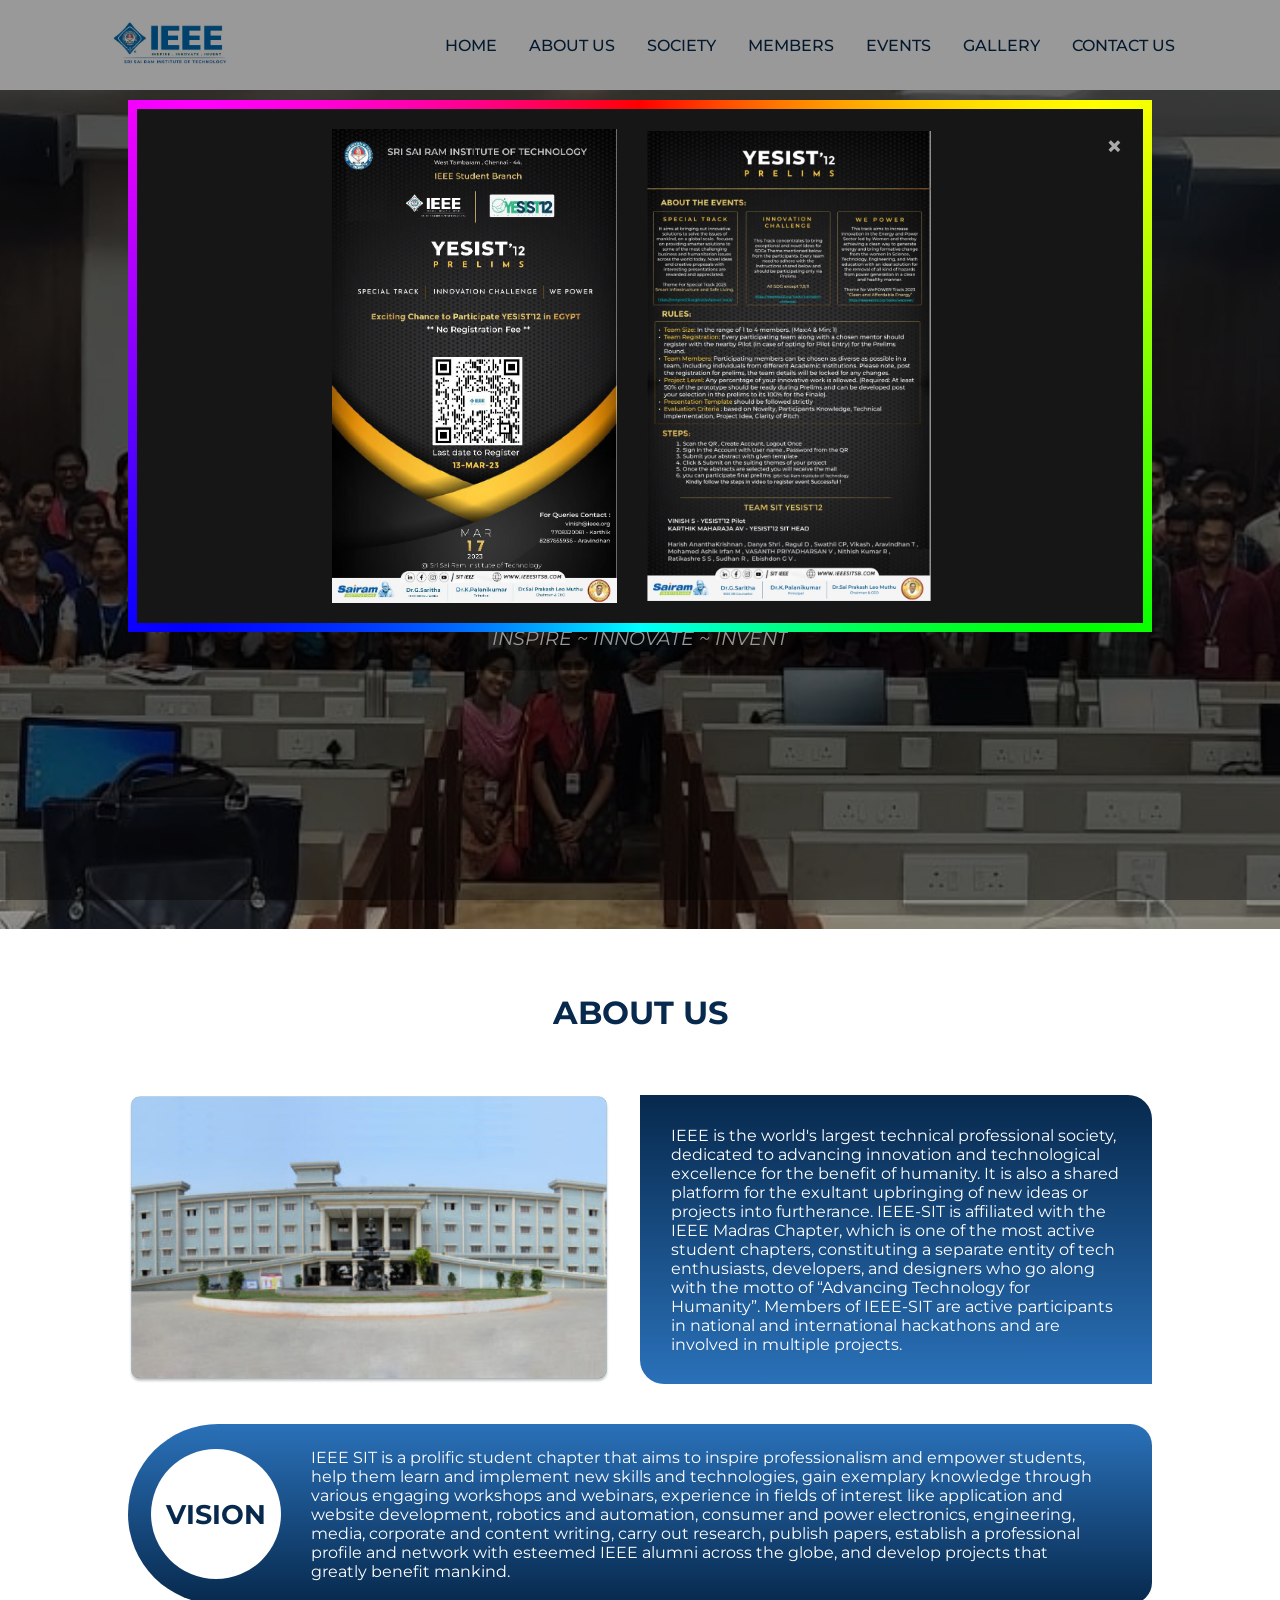
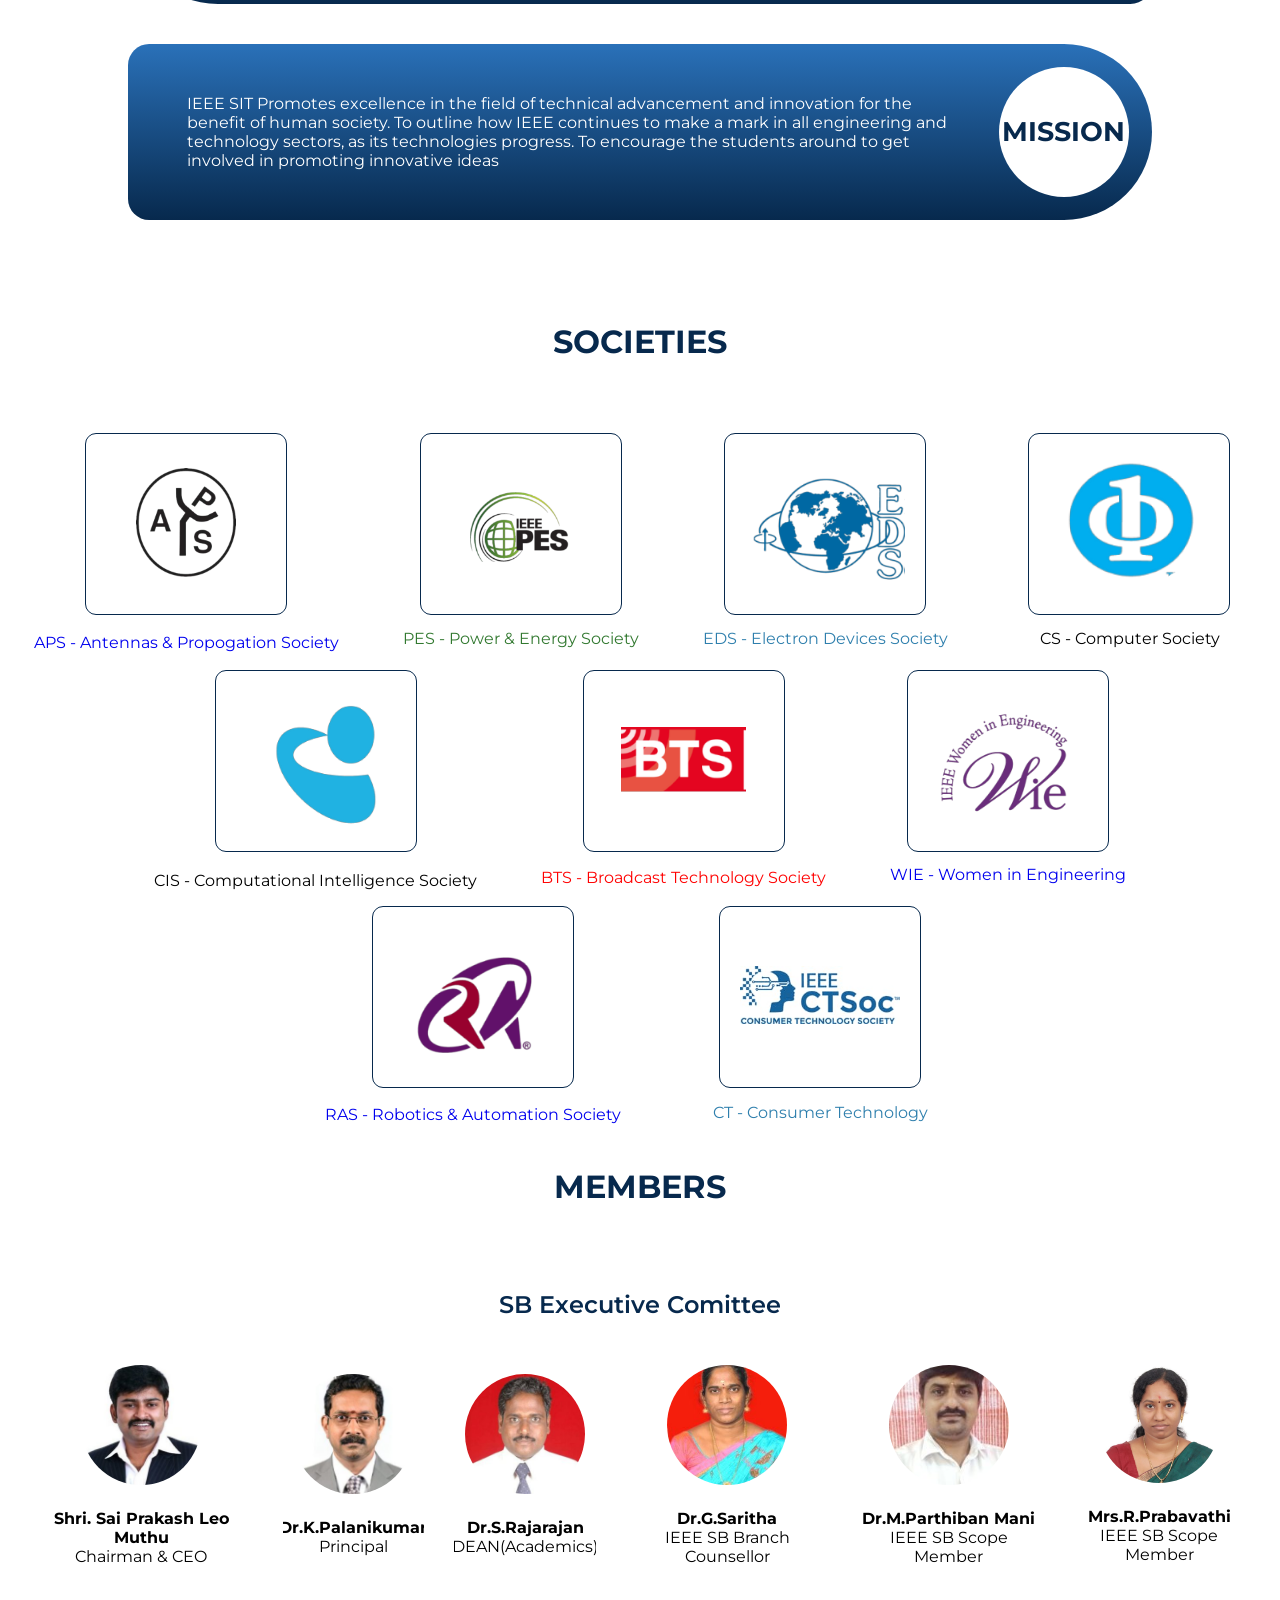
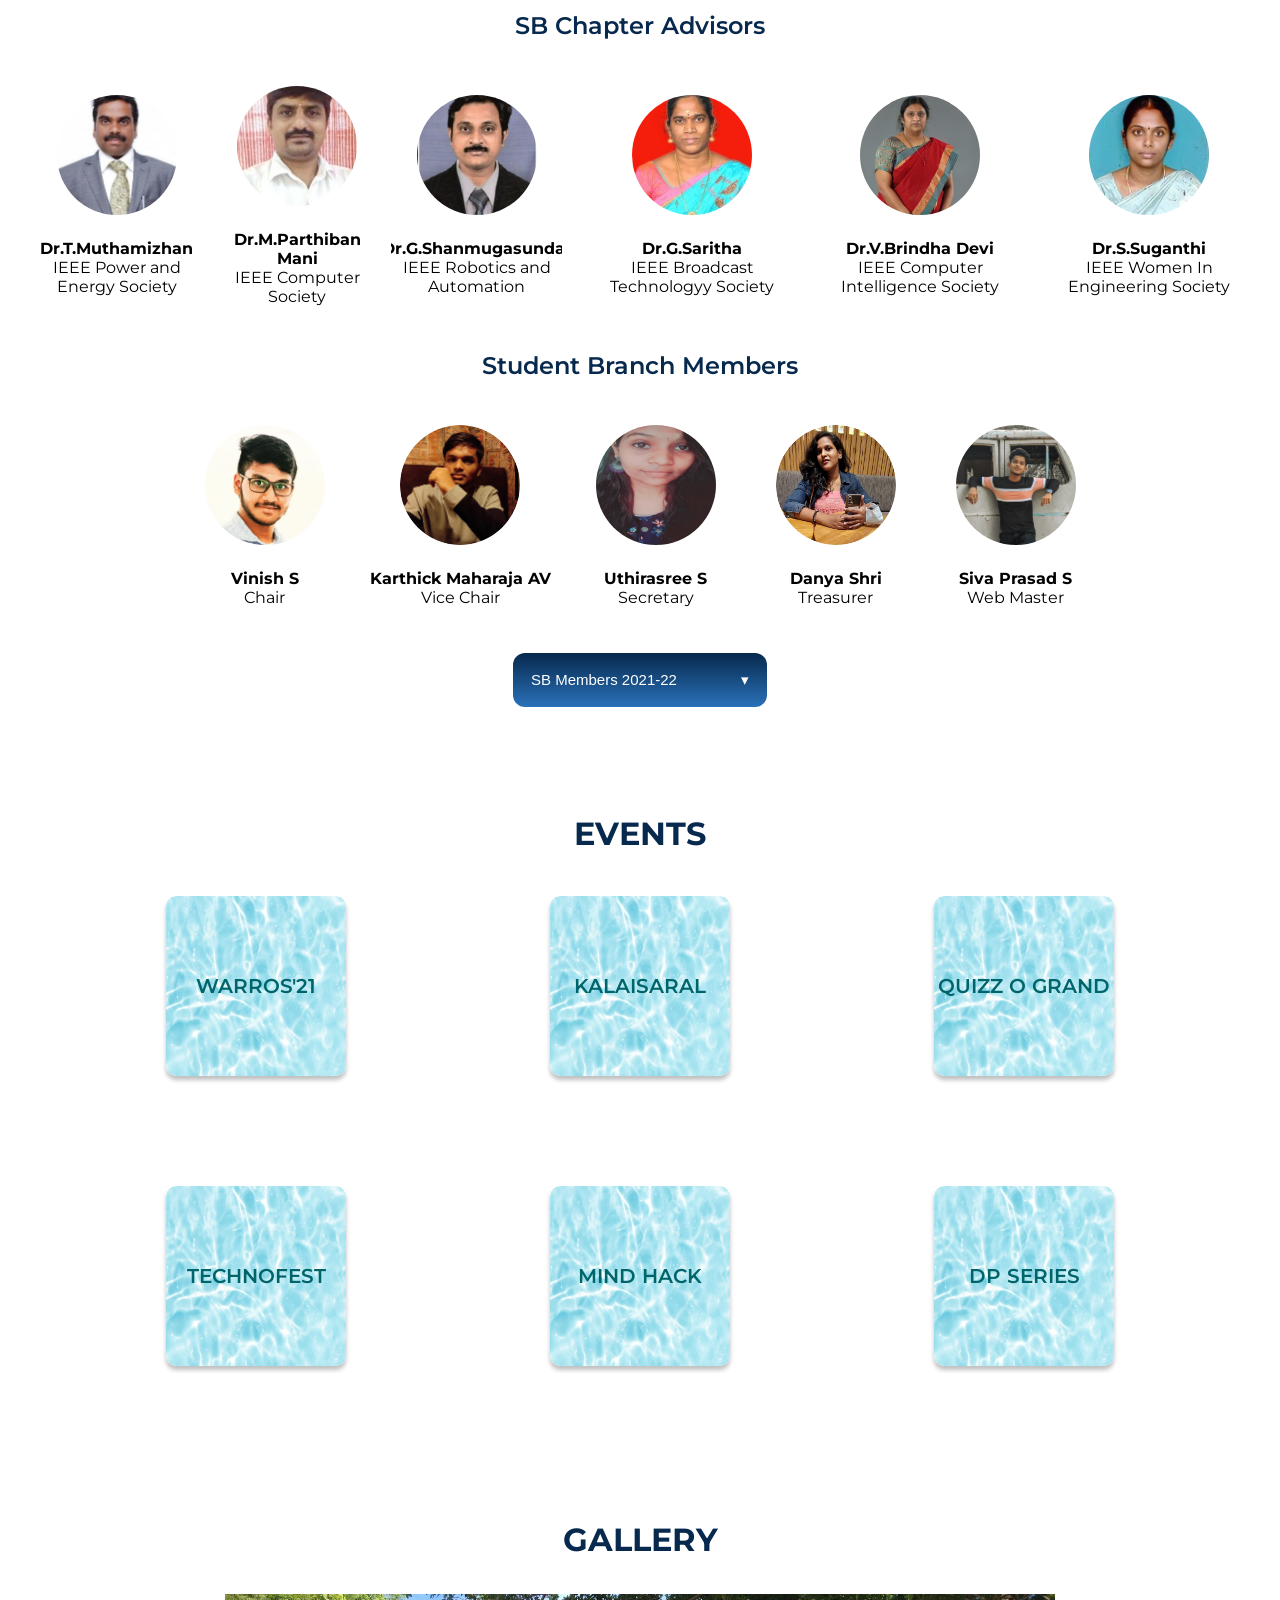
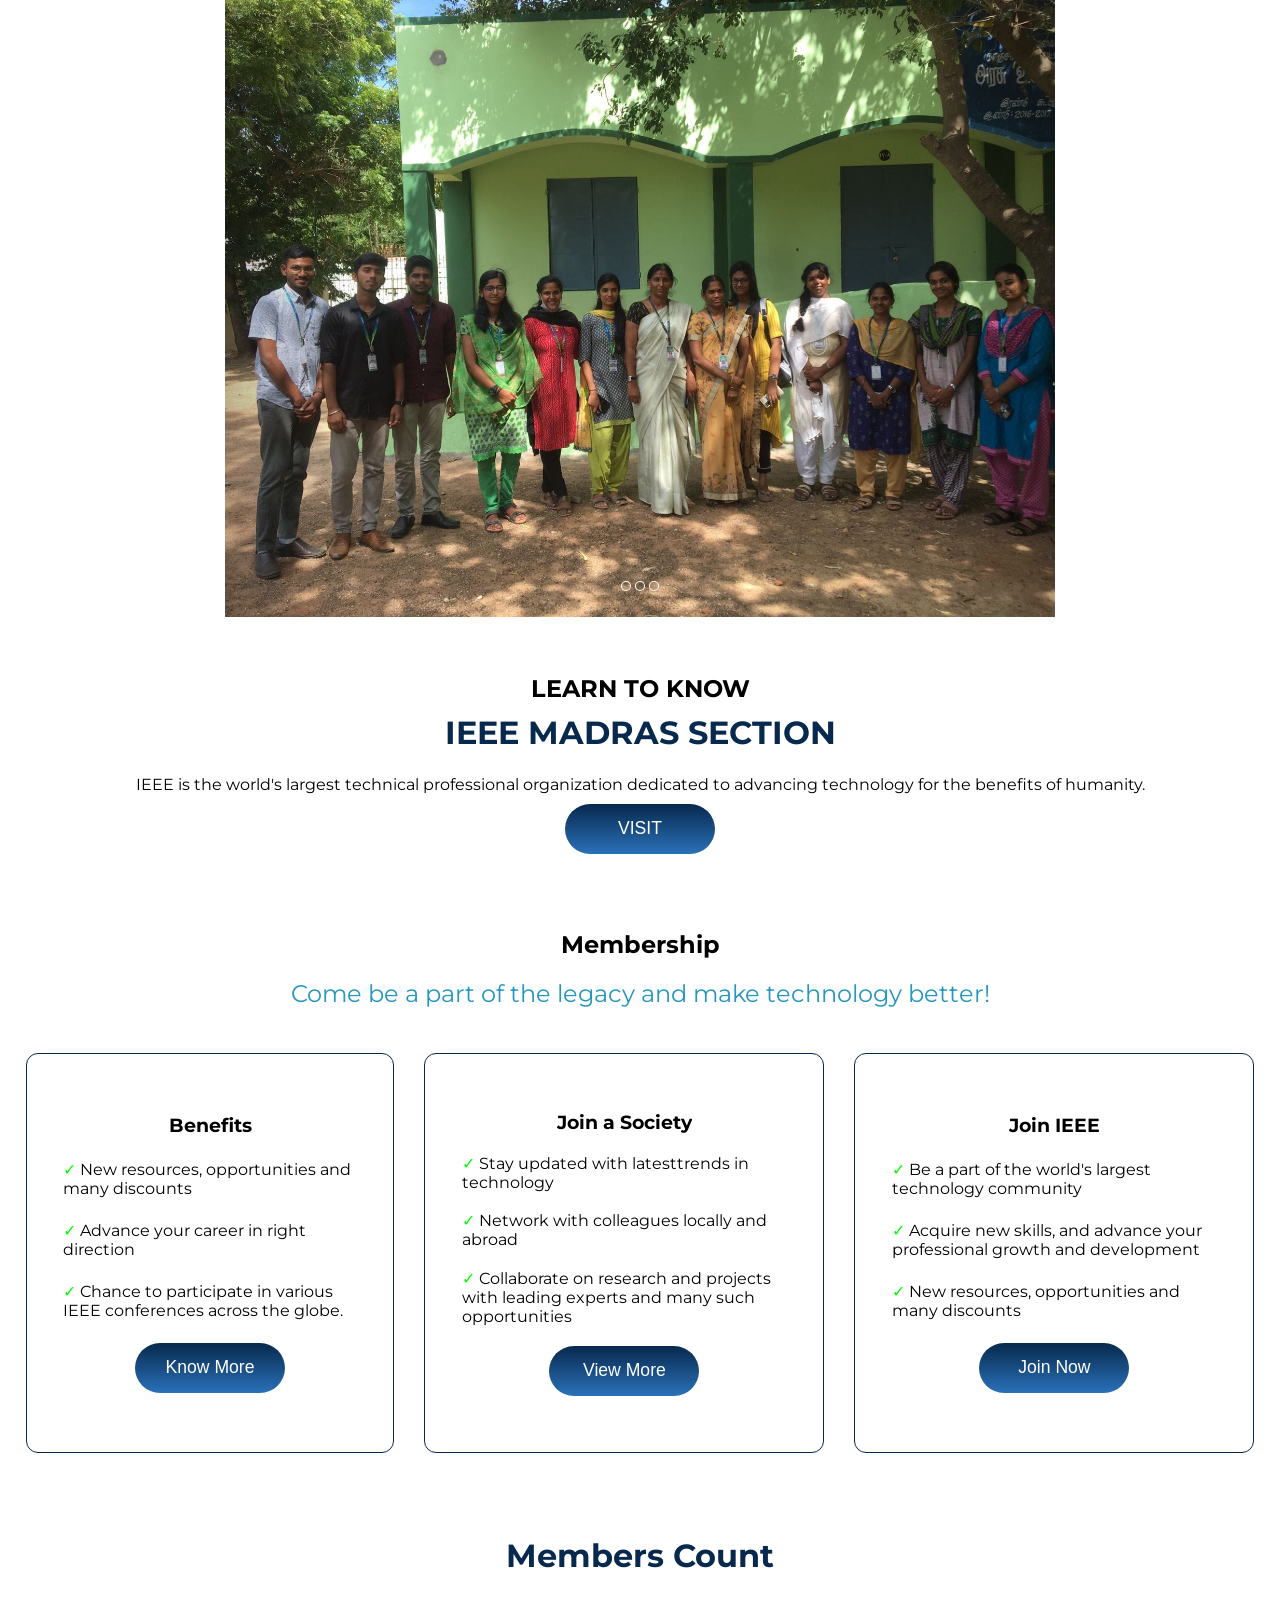
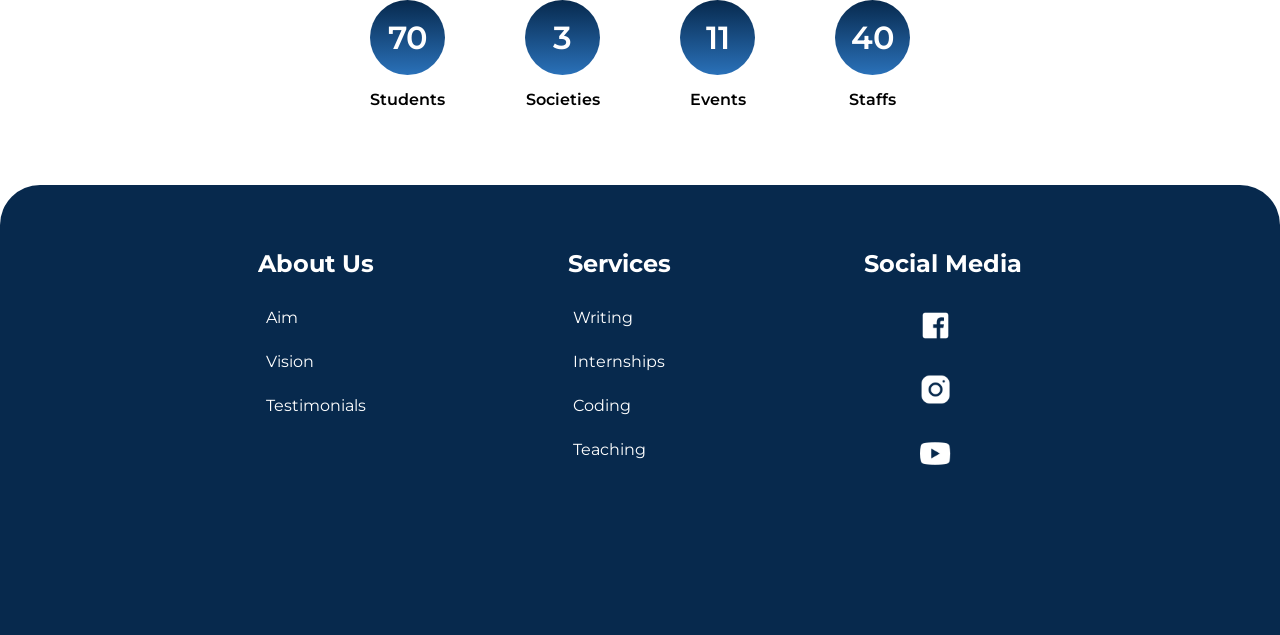
==== commit 8d1a45e4: "Penultimate release Added new features." ====
--- a/index.html
+++ b/index.html
@@ -7,9 +7,13 @@
     <link rel="stylesheet" href="https://unpkg.com/aos@next/dist/aos.css" />
     <title>IEEE SIT SB</title>
     <link href="./style.css" rel="stylesheet"/>
+    <link rel="shortcut icon" href="https://res.cloudinary.com/crunchbase-production/image/upload/c_lpad,f_auto,q_auto:eco,dpr_1/bsmq8rbdsnijtp9hbtg5" type="image/x-icon">
 
   </head>
   <body>
+    <div class="overlay">
+      <img src="./images/2L1.png" alt="">
+    </div>
     <nav class="nav">
         <div class="logo">
             <li><a href="">
@@ -22,8 +26,8 @@
             <li class="n-btn"><a href="#soc">SOCIETY</a></li>
             <li class="n-btn"><a href="#mem">MEMBERS</a></li>
             <li class="n-btn"><a href="#event">EVENTS</a></li>
-            <li class="n-btn"><a href="#">GALLERY</a></li>
-            <li class="n-btn"><a href="#">CONTACT US</a></li>
+            <li class="n-btn"><a href="#gallery">GALLERY</a></li>
+            <li class="n-btn"><a href="#contact">CONTACT US</a></li>
         </div>
     </nav>
     <div class="navRight-mobile hidden-nav">
@@ -32,13 +36,24 @@
       <li><a href="#soc">SOCIETY</a></li>
       <li><a href="#mems">MEMBERS</a></li>
       <li><a href="#event">EVENTS</a></li>
-      <li><a href="#">GALLERY</a></li>
-      <li><a href="#">CONTACT US</a></li>
+      <li><a href="#gallery">GALLERY</a></li>
+      <li><a href="#contact">CONTACT US</a></li>
     </div>
     <div class="hamburger">
       <span class="line"></span>
       <span class="line"></span>
       <span class="line"></span>
+    </div>
+    <h2>Modal Example</h2>
+    <!-- The Modal -->
+    <div id="myModal" class="modal">
+      <div class="modal-content">
+        <span class="close">&times;</span>
+        <div class="modal-box">
+          <img class="event-img" src="./images/event.jfif"/>
+          <img class="event-img" src="./images/event1.jfif"/>
+        </div>
+      </div>
     </div>
     <hero>
       <div class="bg-img"></div>
@@ -91,7 +106,7 @@
       <div data-aos="fade-down-right" data-aos-delay="300" data-aos-duration="600" class="society-card-box">
         <div class="society-card">
           <a href="#" target="blank">
-            <img class="s-logo" src="./images/aps.png" />
+            <img style="width:50%" class="s-logo" src="./images/aps.png" />
           </a>
         </div>
         <a href="#" target="blank">APS - Antennas & Propogation Society</a>
@@ -205,6 +220,24 @@
             <p>IEEE SB Branch Counsellor</p>
           </div>
         </div>
+        <div class="member-card">
+          <div class="member-img">
+            <img src="./images/sb_branch_chapter_members/ieee_cs.jpg"/>
+          </div>
+          <div class="member-info">
+            <p class="member-name">Dr.M.Parthiban Mani</p>
+            <p>IEEE SB Scope Member</p>
+          </div>
+        </div>
+        <div class="member-card">
+          <div class="member-img">
+            <img src="./images/sb_executive_members/scope1.jpeg"/>
+          </div>
+          <div class="member-info">
+            <p class="member-name">Mrs.R.Prabavathi</p>
+            <p>IEEE SB Scope Member</p>
+          </div>
+        </div>
       </div>
       <h2>SB Chapter Advisors</h2>
       <div class="member-card-box pc">
@@ -316,7 +349,7 @@
         <div class="member-card-box pc">
           <div class="member-card">
             <div class="member-img">
-              <img src="./images/sb_student_member/Chair.jpeg"/>
+              <img src="./images/sb_student_member/chair.jpg"/>
             </div>
             <div class="member-info">
               <p class="member-name">K Monish</p>
@@ -328,7 +361,7 @@
               <img src="./images/sb_student_member/vice_chair.jpeg"/>
             </div>
             <div class="member-info">
-              <p class="member-name">Name</p>
+              <p class="member-name">Soundarya K</p>
               <p>Vice Chair</p>
             </div>
           </div>
@@ -337,7 +370,7 @@
               <img height="120px" src="./images/sb_student_member/secretary.jpeg"/>
             </div>
             <div class="member-info">
-              <p class="member-name">Name</p>
+              <p class="member-name">Aravindan S</p>
               <p>Secretary</p>
             </div>
           </div>
@@ -346,7 +379,7 @@
               <img src="./images/sb_student_member/Treasurer.jpeg"/>
             </div>
             <div class="member-info">
-              <p class="member-name">Name</p>
+              <p class="member-name">Harini R</p>
               <p>Treasurer</p>
             </div>
           </div>
@@ -355,7 +388,7 @@
               <img src="./images/sb_student_member/web_master.jpeg"/>
             </div>
             <div class="member-info">
-              <p class="member-name">Name</p>
+              <p class="member-name">Laxminarayanan V</p>
               <p>Web Master</p>
             </div>
           </div>
@@ -405,6 +438,24 @@
             <p>IEEE SB Branch Counsellor</p>
           </div>
         </div>
+        <div class="member-card">
+          <div class="member-img">
+            <img src="./images/sb_branch_chapter_members/ieee_cs.jpg"/>
+          </div>
+          <div class="member-info">
+            <p class="member-name">Dr.M.Parthiban Mani</p>
+            <p>IEEE SB Scope Member</p>
+          </div>
+        </div>
+        <div class="member-card">
+          <div class="member-img">
+            <img src="./images/sb_executive_members/scope1.jpeg"/>
+          </div>
+          <div class="member-info">
+            <p class="member-name">Mrs.R.Prabavathi</p>
+            <p>IEEE SB Scope Member</p>
+          </div>
+        </div>
       </div>
     </div>
     <button type="button" class="collapsible"><p>SB Chapter Advisors</p><span>▾</span></button>
@@ -515,7 +566,7 @@
           </div>
         </div>
       </div>
-      <button style="margin-left:12%;margin-top:5%" type="button" class="collapsible"><p>SB Members 2021-22</p><span>▾</span></button>
+      <button style="margin-left:12%;" type="button" class="collapsible"><p>SB Members 2021-22</p><span>▾</span></button>
       <div style="margin-left:12%" class="content">
         <div class="member-card-box ">
           <div class="member-card">
@@ -532,7 +583,7 @@
               <img src="./images/sb_student_member/vice_chair.jpeg"/>
             </div>
             <div class="member-info">
-              <p class="member-name">Name</p>
+              <p class="member-name">Soundarya K</p>
               <p>Vice Chair</p>
             </div>
           </div>
@@ -541,7 +592,7 @@
               <img height="120px" src="./images/sb_student_member/secretary.jpeg"/>
             </div>
             <div class="member-info">
-              <p class="member-name">Name</p>
+              <p class="member-name">Aravindan S</p>
               <p>Secretary</p>
             </div>
           </div>
@@ -550,7 +601,7 @@
               <img src="./images/sb_student_member/Treasurer.jpeg"/>
             </div>
             <div class="member-info">
-              <p class="member-name">Name</p>
+              <p class="member-name">Harini R</p>
               <p>Treasurer</p>
             </div>
           </div>
@@ -559,7 +610,7 @@
               <img src="./images/sb_student_member/web_master.jpeg"/>
             </div>
             <div class="member-info">
-              <p class="member-name">Name</p>
+              <p class="member-name">Laxminarayanan V</p>
               <p>Web Master</p>
             </div>
           </div>
@@ -569,7 +620,7 @@
   </div>
   <br/>
   <br/>
-  <section id="event" class="events">
+  <div id="event" class="events">
     <h1>EVENTS</h1>
     <div class="eventContainer">
       <div class="eventLists">
@@ -617,13 +668,158 @@
 
       </div>  
     </div>
-  </section>
+  </div>
+  <div id="gallery" class="gallery">
+    <h1>GALLERY</h1>
+    <div class="csslider1 autoplay cs_handle" style="width:100vw;">
+      <input name="cs_anchor1" id="cs_slide1_0" type="radio" class="cs_anchor slide">
+      <input name="cs_anchor1" id="cs_slide1_1" type="radio" class="cs_anchor slide">
+      <input name="cs_anchor1" id="cs_slide1_2" type="radio" class="cs_anchor slide">
+      <input name="cs_anchor1" id="cs_play1" type="radio" class="cs_anchor" checked="">
+      <input name="cs_anchor1" id="cs_pause1_0" type="radio" class="cs_anchor pause">
+      <input name="cs_anchor1" id="cs_pause1_1" type="radio" class="cs_anchor pause">
+      <input name="cs_anchor1" id="cs_pause1_2" type="radio" class="cs_anchor pause">
+      <ul>
+        <div>
+          <img src="./images/slideshow/WhatsApp Image 2022-10-09 at 18.43.33.jpeg" style="width: 100%;">
+        </div>
+        <li class="num0 img">
+            <img src="./images/slideshow/WhatsApp Image 2022-10-09 at 18.43.33.jpeg" alt="" title="">
+        </li>
+        <li class="num1 img">
+            <img src="./images/slideshow/WhatsApp Image 2022-10-09 at 20.32.54.jpeg" alt="" title="">
+        </li>
+        <li class="num2 img">
+            <img src="./images/slideshow/WhatsApp Image 2022-10-09 at 20.45.14.jpeg" alt="" title="">
+        </li>
+      </ul>
+      <div class="cs_play_pause">
+        <label class="cs_play" for="cs_play1">Play</label>
+      </div>
+      <div class="cs_arrowprev">
+          <label class="num0" for="cs_slide1_0"><span><i></i></span></label>
+          <label class="num1" for="cs_slide1_1"><span><i></i></span></label>
+          <label class="num2" for="cs_slide1_2"><span><i></i></span></label>
+      </div>
+      <div class="cs_arrownext">
+          <label class="num0" for="cs_slide1_0"><span><i></i></span></label>
+          <label class="num1" for="cs_slide1_1"><span><i></i></span></label>
+          <label class="num2" for="cs_slide1_2"><span><i></i></span></label>
 
+      </div>
+      <div class="cs_bullets">
+          <label class="num0" for="cs_slide1_0">
+            <span class="cs_point"></span>
+          </label>
+          <label class="num1" for="cs_slide1_1">
+            <span class="cs_point"></span>
+          </label>
+          <label class="num2" for="cs_slide1_2">
+            <span class="cs_point"></span>
+          </label>
+      </div>
+    </div>
+  </div>
+  <br/>
+  <br/>
+  <br/>
+  <div class="madras-sec">
+    <h2>LEARN TO KNOW</h2>
+    <h1 style="margin-bottom:1%">IEEE MADRAS SECTION</h1>
+    <p>IEEE is the world's largest technical professional organization dedicated to advancing technology for the benefits of humanity.</p>
+    <button class="madras-btn"><a target="_blank" href="https://www.ieeemadras.org/">VISIT</a></button>
+  </div>
+  <br/>
+  <br/>
+  <br/>
+  <br/>
+  <div class="membership">
+    <h2>Membership</h2>
+    <p class="blue-txt">Come be a part of the legacy and make technology better!</p>
+    <div class="membership-cards">
+      <div class="membership-card" data-aos="zoom-out" data-aos-delay="300" data-aos-duration="800">
+        <h3>Benefits</h3>
+        <p><span>✓</span> New resources, opportunities and many discounts</p>
+        <p><span>✓</span> Advance your career in right direction</p>
+        <p><span>✓</span> Chance to participate in various IEEE conferences across the globe.</p>
+        <button class="madras-btn"><a target="_blank"href="https://www.ieee.org/membership/benefits/index.html?byCareerPhase=All#:~:text=IEEE%20members%20enjoy%20reduced%20rates,affinity%20programs%20that%20offer%20savings.">Know More</a></button>
+      </div>
+      <div class="membership-card" data-aos="zoom-out" data-aos-delay="300" data-aos-duration="800">
+        <h3>Join a Society</h3>
+        <p><span>✓</span> Stay updated with latesttrends in technology</p>
+        <p><span>✓</span> Network with colleagues locally and abroad</p>
+        <p><span>✓</span> Collaborate on research and projects with leading experts and many such opportunities</p>
+        <button class="madras-btn"><a target="_blank" href="https://www.ieee.org/communities/societies/index.html">View More</a></button>
+      </div>
+      <div class="membership-card" data-aos="zoom-out" data-aos-delay="300" data-aos-duration="800">
+        <h3>Join IEEE</h3>
+        <p><span>✓</span> Be a part of the world's largest technology community</p>
+        <p><span>✓</span> Acquire new skills, and advance your professional growth and development</p>
+        <p><span>✓</span> New resources, opportunities and many discounts</p>
+        <button class="madras-btn"><a target="_blank" href="https://www.ieee.org/communities/societies/index.html">Join Now</a></button>
+      </div>
+    </div>
+  </div>
+  <br/>
+  <br/>
+  <br/>
+  <div class="counter-box">
+    <h1>Members Count</h1>
+    <div class="counter-box-inner">
+      <div class="counter-name">
+        <div id="value1">210</div>
+        <p>Students</p>
+      </div>
+      <div class="counter-name">
+        <div id="value2">9</div>
+        <p>Societies</p>
+      </div>
+      <div class="counter-name">
+        <div id="value3">34</div>
+        <p>Events</p>
+      </div>
+      <div class="counter-name">
+        <div id="value4">120</div>
+        <p>Staffs</p>
+      </div>
+    </div>
+  </div>
+  <br/>
+  <br/>
+  <br/>
+  <br/>
+  <footer id="contact">
+    <div class="footer abt">
+      <h2>About Us</h2>
+      <div class="footer-content">
+        <a>Aim</a>
+        <a>Vision</a>
+        <a>Testimonials</a>
+      </div>
+    </div>
+    <div class="footer services">
+      <h2>Services</h2>
+      <div class="footer-content">
+        <a>Writing</a>
+        <a>Internships</a>
+        <a>Coding</a>
+        <a>Teaching</a>
+        </div>
+    </div>
+    <div class="footer socials">
+      <h2>Social Media</h2>
+      <div class="footer-content">
+        <a href="#"><img src="./images/icons8-facebook-50.png"/></a>
+        <a><img src="./images/icons8-instagram-50.png" /></a>
+        <a><img src="./images/icons8-youtube-50.png" /></a>
+      </div>
+    </div>
+  </footer>
   <a href="#" class="top">↑</a>
   <script src="index.js"></script>
   <script src="https://unpkg.com/aos@next/dist/aos.js"></script>
-    <script>
-        AOS.init();
-    </script>
+  <script>
+      AOS.init();
+  </script>
   </body>
 </html>
--- a/style.css
+++ b/style.css
@@ -1,4 +1,4 @@
-@import url('https://fonts.googleapis.com/css2?family=Poppins:wght@400;600;700&display=swap');
+@import url('https://fonts.googleapis.com/css2?family=Montserrat:wght@400;600;700&display=swap');
 *{
   box-sizing: border-box;
   margin:0;
@@ -7,8 +7,12 @@
 }
 
 body{
-  font-family: 'Poppins', sans-serif; 
-  height:10000px;
+  font-family: 'Montserrat', sans-serif; 
+}
+
+:root{
+  /* animation: cubic-bezier(0.6, -0.28, 0.735, 0.045); */
+  --anim-curve: cubic-bezier(0.68, -0.55, 0.265, 1.55);
 }
 
 ::-webkit-scrollbar {
@@ -18,6 +22,106 @@
 ::-webkit-scrollbar-thumb {
   border-radius: 20px;
   background: #07294D;
+}
+
+.overlay{
+  display: flex;
+  position: fixed;
+  justify-content: center;
+  align-items: center;
+  height: 100vh;
+  width: 100%;
+  background: rgba(15, 15, 15, 0.995);
+  z-index: 99991;
+  flex-direction: column;
+  gap: 20px;
+  transition: opacity 1s ease;
+  padding: 5%;
+  text-align: center;
+  background: radial-gradient(ellipse at bottom, #1b2735 0%, #090a0f 100%);
+  animation: hideAnimation 0s ease-in 2s;
+  animation-fill-mode:forwards;
+}
+@keyframes hideAnimation{
+  to{
+    visibility: hidden;
+    width:0;
+    height:0;
+  }
+}
+.overlay img{
+  opacity: 0;
+  transform: translateY(50px);
+  animation: rise-up 2s var(--anim-curve) forwards;
+}
+
+@keyframes rise-up {
+  to{
+      opacity: 100%;
+      transform: translateY(0);
+  }    
+} 
+
+
+.modal {
+  display: block; /* Hidden by default */
+  position: fixed; /* Stay in place */
+  z-index: 1000; /* Sit on top */
+  padding-top: 100px; /* Location of the box */
+  left: 0;
+  top: 0;
+  width: 100%; 
+  height: 100%; 
+  overflow: auto; /* Enable scroll if needed */
+  background-color: rgb(0,0,0); /* Fallback color */
+  background-color: rgba(0,0,0,0.4); /* Black w/ opacity */
+}
+@keyframes rotate {
+	to {
+		--angle: 360deg;
+	}
+}
+
+@property --angle {
+  syntax: '<angle>';
+  initial-value: 0deg;
+  inherits: false;
+}
+.modal-box{
+  display: flex;
+  align-items: center;
+  justify-content: center;
+  gap:30px;
+}
+.event-img{
+  width:30%;
+}
+/* Modal Content */
+.modal-content {
+  background-color: #161616;
+  margin: auto;
+  padding: 20px;
+  border: 1px solid #888;
+  width:80%;
+  --angle: 0deg;
+	border: 1vmin solid;
+	border-image: conic-gradient(from var(--angle), red, yellow, lime, aqua, blue, magenta, red) 1;
+	animation: 10s rotate linear infinite;
+}
+
+/* The Close Button */
+.close {
+  color: #aaaaaa;
+  float: right;
+  font-size: 28px;
+  font-weight: bold;
+}
+
+.close:hover,
+.close:focus {
+  color: #000;
+  text-decoration: none;
+  cursor: pointer;
 }
 
 nav{
@@ -214,11 +318,11 @@
   color:#07294D;
   font-weight:bold;
   font-size:1.7rem;
-  height:120px;
-  width:120px;
-  align-items: center;
-  justify-content: center;
-  border-radius:60px;
+  height:130px;
+  width:130px;
+  align-items: center;
+  justify-content: center;
+  border-radius:65px;
 }
 .vision p{
   max-width:80%;
@@ -408,6 +512,645 @@
 font-weight: 600;
 text-transform: uppercase;
 }
+
+
+/* CAROUSEL */
+.gallery{
+  display: flex;
+  flex-direction: column;
+  align-items: center; 
+justify-content: center; 
+}
+
+.csslider1 {
+	display: inline-block;
+	position: relative;
+	max-width: 830px;
+	width: 100%;
+	margin-top: 10px;
+}
+.csslider1 > .cs_anchor {
+	display: none;
+}
+.csslider1 > ul {
+	position: relative;
+	z-index: 1;
+	font-size: 0;
+	line-height: 0;
+	margin: 0 auto;
+	padding: 0;
+	overflow: hidden;
+	white-space: nowrap;
+}
+.csslider1 > ul > div {
+	width: 100%;
+	visibility: hidden;
+	font-size: 0px;
+	line-height: 0;
+}
+.csslider1 > ul > li.img img {
+	width: 100%;
+}
+.csslider1 > ul > li.img {
+	font-size: 0pt;
+}
+.csslider1 > ul > li {
+	position: relative;
+	display: inline-block;
+	width: 100%;
+	height: 100%;
+	overflow: hidden;
+	font-size: 15px;
+	font-size: initial;
+	line-height: normal;
+	white-space: normal;
+	vertical-align: top;
+	-webkit-box-sizing: border-box;
+	-moz-box-sizing: border-box;
+	box-sizing: border-box;
+	-webkit-transform: translate3d(0,0,0);
+	-moz-transform: translate3d(0,0,0);
+	-ms-transform: translate3d(0,0,0);
+	-o-transform: translate3d(0,0,0);
+	transform: translate3d(0,0,0);
+}
+.csslider1 .cs_lnk{
+	position: absolute;
+	top: -9999px;
+	left: -9999px;
+	font-size: 0pt;
+	opacity: 0;
+	filter: alpha(opacity=0);
+}
+.csslider1 > ul > li.img,
+.csslider1 > .cs_arrowprev,
+.csslider1 > .cs_arrownext,
+.csslider1 > .cs_bullets,
+.csslider1 > .cs_play_pause {
+	-webkit-touch-callout: none;
+	-webkit-user-select: none;
+	-khtml-user-select: none;
+	-moz-user-select: none;
+	-ms-user-select: none;
+	user-select: none;
+}.csslider1 > .cs_arrowprev,
+.csslider1 > .cs_arrownext {
+	position: absolute;
+	top: 50%;
+	-webkit-box-sizing: content-box;
+	-moz-box-sizing: content-box;
+	box-sizing: content-box;
+	z-index: 5;
+}
+.csslider1 > .cs_arrowprev > label,
+.csslider1 > .cs_arrownext > label {
+	position: absolute;
+	text-decoration: none;
+	cursor: pointer;
+	opacity: 0;
+	z-index: -1;
+}
+.csslider1 > .cs_arrowprev {
+	left: 0;
+}
+.csslider1 > .cs_arrownext {
+	right: 0;
+}
+.csslider1 > .slide:checked ~ .cs_arrowprev > label,
+.csslider1 > .slide:checked ~ .cs_arrownext > label {
+	opacity: 0;
+	z-index: -1;
+}
+.csslider1 > #cs_slide1_0:checked ~ .cs_arrowprev > label.num2,
+.csslider1 > #cs_pause1_0:checked ~ .cs_arrowprev > label.num2,
+.csslider1 > #cs_slide1_0:checked ~ .cs_arrownext > label.num1,
+.csslider1 > #cs_pause1_0:checked ~ .cs_arrownext > label.num1,
+.csslider1 > #cs_slide1_1:checked ~ .cs_arrowprev > label.num0,
+.csslider1 > #cs_pause1_1:checked ~ .cs_arrowprev > label.num0,
+.csslider1 > #cs_slide1_1:checked ~ .cs_arrownext > label.num2,
+.csslider1 > #cs_pause1_1:checked ~ .cs_arrownext > label.num2,
+.csslider1 > #cs_slide1_2:checked ~ .cs_arrowprev > label.num1,
+.csslider1 > #cs_pause1_2:checked ~ .cs_arrowprev > label.num1,
+.csslider1 > #cs_slide1_2:checked ~ .cs_arrownext > label.num0,
+.csslider1 > #cs_pause1_2:checked ~ .cs_arrownext > label.num0 {
+	opacity: 1;
+	z-index: 5;
+}
+@-webkit-keyframes arrow {
+	0%, 33.32333333333334% { opacity: 1; z-index: 5; }
+	33.333333333333336%, 100%	{ opacity: 0; z-index: -1; }
+}
+@-moz-keyframes arrow {
+	0%, 33.32333333333334% { opacity: 1; z-index: 5; }
+	33.333333333333336%, 100%	{ opacity: 0; z-index: -1; }
+}
+@keyframes arrow {
+	0%, 33.32333333333334% { opacity: 1; z-index: 5; }
+	33.333333333333336%, 100%	{ opacity: 0; z-index: -1; }
+}
+.csslider1 > #cs_play1:checked ~ .cs_arrowprev > label.num2,
+.csslider1 > #cs_play1:checked ~ .cs_arrownext > label.num1 {
+	-webkit-animation: arrow 12300ms infinite -1000ms;
+	-moz-animation: arrow 12300ms infinite -1000ms;
+	animation: arrow 12300ms infinite -1000ms;
+}
+.csslider1 > #cs_play1:checked ~ .cs_arrowprev > label.num0,
+.csslider1 > #cs_play1:checked ~ .cs_arrownext > label.num2 {
+	-webkit-animation: arrow 12300ms infinite 3100ms;
+	-moz-animation: arrow 12300ms infinite 3100ms;
+	animation: arrow 12300ms infinite 3100ms;
+}
+.csslider1 > #cs_play1:checked ~ .cs_arrowprev > label.num1,
+.csslider1 > #cs_play1:checked ~ .cs_arrownext > label.num0 {
+	-webkit-animation: arrow 12300ms infinite 7200ms;
+	-moz-animation: arrow 12300ms infinite 7200ms;
+	animation: arrow 12300ms infinite 7200ms;
+}
+.csslider1 > .slide:checked ~ .cs_arrowprev > label,
+.csslider1 > .slide:checked ~ .cs_arrownext > label,
+.csslider1 > .pause:checked ~ .cs_arrowprev > label,
+.csslider1 > .pause:checked ~ .cs_arrownext > label {
+	-webkit-animation: none;
+	-moz-animation: none;
+	-ms-animation: none;
+	-o-animation: none;
+	animation: none;
+}
+.csslider1 > .cs_bullets {
+	position: absolute;
+	left: 0;
+	width: 100%;
+	z-index: 6;
+	font-size: 0;
+	line-height: 8pt;
+	text-align: center;
+}
+.csslider1 > .cs_bullets > div {
+	margin-left: -50%;
+	width: 100%;
+}
+.csslider1 > .cs_bullets > label {
+	position: relative;
+	display: inline-block;
+	cursor: pointer;
+}
+.csslider1 > .cs_bullets > label > .cs_thumb {
+	visibility: hidden;
+	position: absolute;
+	opacity: 0;
+	z-index: 1;
+	line-height: 0;
+	left: -55px;
+	top: -48px;
+}
+.csslider1 > .cs_bullets > label > .cs_thumb > img {
+	max-width: none;
+}
+.csslider1.cs_handle {
+	cursor: -webkit-grab;
+	cursor: -moz-grab;
+	cursor: url("[data-uri]"), move;
+}
+.csslider1.cs_handle.cs_grab {
+	cursor: -webkit-grabbing;
+	cursor: -moz-grabbing;
+	cursor: url("[data-uri]"), move;
+}
+.csslider1 > ul > li.num0 {
+	left: 0%;
+}
+.csslider1 > ul > li.num1 {
+	left: 100%;
+}
+.csslider1 > ul > li.num2 {
+	left: 200%;
+}
+.csslider1 > #cs_slide1_0:checked ~ ul > li,
+.csslider1 > #cs_pause1_0:checked ~ ul > li {
+	-webkit-transform: translateX(0%);
+	-moz-transform: translateX(0%);
+	transform: translateX(0%);
+}
+.csslider1 > #cs_slide1_1:checked ~ ul > li,
+.csslider1 > #cs_pause1_1:checked ~ ul > li {
+	-webkit-transform: translateX(-100%);
+	-moz-transform: translateX(-100%);
+	transform: translateX(-100%);
+}
+.csslider1 > #cs_slide1_2:checked ~ ul > li,
+.csslider1 > #cs_pause1_2:checked ~ ul > li {
+	-webkit-transform: translateX(-200%);
+	-moz-transform: translateX(-200%);
+	transform: translateX(-200%);
+}
+.csslider1 > ul > li {
+	position: absolute;
+	top: 0;
+	left: 0;
+	display: inline-block;
+	opacity: 1;
+	-webkit-transition: -webkit-transform 1000ms;
+	-moz-transition: -moz-transform 1000ms;
+	transition: transform 1000ms;
+	-webkit-transform: scale(1);
+	-moz-transform: scale(1);
+	transform: scale(1);
+}
+@-webkit-keyframes slide {
+	0%, 25.203252032520325%	{ -webkit-transform: translateX(0%); }
+	33.333333333333336%, 58.53658536585366%	{ -webkit-transform: translateX(-100%); }
+	66.66666666666667%, 91.869918699187%	{ -webkit-transform: translateX(-200%); }
+}
+@-moz-keyframes slide {
+	0%, 25.203252032520325%	{ -moz-transform: translateX(0%); }
+	33.333333333333336%, 58.53658536585366%	{ -moz-transform: translateX(-100%); }
+	66.66666666666667%, 91.869918699187%	{ -moz-transform: translateX(-200%); }
+}
+@keyframes slide {
+	0%, 25.203252032520325%	{ transform: translateX(0%); }
+	33.333333333333336%, 58.53658536585366%	{ transform: translateX(-100%); }
+	66.66666666666667%, 91.869918699187%	{ transform: translateX(-200%); }
+}
+.csslider1  > #cs_play1:checked ~ ul > li {
+	-webkit-animation: slide 12300ms infinite;
+	-moz-animation: slide 12300ms infinite;
+	animation: slide 12300ms infinite;
+}
+.csslider1 > #cs_play1:checked ~ ul > li,
+.csslider1 > .pause:checked ~ ul > li {
+	-webkit-transition: none;
+	-moz-transition: none;
+	transition: none;
+}
+/* /calculate autoplay */
+.csslider1 > .cs_arrowprev,
+.csslider1 > .cs_arrownext {
+	top: 0;
+	bottom: 0;
+	width: 15%;
+	opacity: .5;
+}
+.csslider1 > .cs_arrowprev:hover,
+.csslider1 > .cs_arrownext:hover {
+	opacity: .9;
+}
+.csslider1 > .cs_arrowprev {
+	left: 0;
+	background-image: -webkit-linear-gradient(left, rgba(0,0,0,0.5) 0, rgba(0,0,0,0.0001) 100%);
+	background-image: linear-gradient(to right, rgba(0,0,0,0.5) 0, rgba(0,0,0,0.0001) 100%);
+	filter: progid:DXImageTransform.Microsoft.gradient(startColorstr='#80000000', endColorstr='#00000000', GradientType=1);
+	background-repeat: repeat-x;
+}
+.csslider1 > .cs_arrownext {
+	right: 0;
+	background-image: -webkit-linear-gradient(left, rgba(0,0,0,0.0001) 0, rgba(0,0,0,0.5) 100%);
+	background-image: linear-gradient(to right, rgba(0,0,0,0.0001) 0, rgba(0,0,0,0.5) 100%);
+	filter: progid:DXImageTransform.Microsoft.gradient(startColorstr='#00000000', endColorstr='#80000000', GradientType=1);
+	background-repeat: repeat-x;
+}
+.csslider1 > .cs_arrowprev > label,
+.csslider1 > .cs_arrownext > label {
+	top: 0;
+	left: 0;
+	bottom: 0;
+	width: 100%;
+}
+.csslider1 > .cs_arrowprev > label span,
+.csslider1 > .cs_arrownext > label span {
+	display: block;
+	position: absolute;
+	width: 100%;
+	height: 100%;
+}
+.csslider1 > .cs_arrowprev > label span {
+	float: left;
+}
+.csslider1 > .cs_arrownext > label span {
+	float: right;
+}
+.csslider1 > .cs_arrowprev > label span:after,
+.csslider1 > .cs_arrownext > label span:after {
+	display: block;
+	position: absolute;
+	width: 30px;
+	height:30px;
+	top: 50%;
+	margin-top: -23px;
+	color: #fff;
+	text-align: center;
+	content:'';
+}
+.csslider1 > .cs_arrowprev > label span:after {
+	background: url('[data-uri]');
+	background-size:100% auto;
+}
+.csslider1 > .cs_arrownext > label span:after {
+	background: url('[data-uri]');
+	background-size:100% auto;
+}
+.csslider1 > .cs_bullets {
+	bottom: 20px;
+	width: 70%;
+	left: 15%;
+}
+.csslider1 > .cs_bullets > label {
+	margin: 0 2px;
+	padding: 5px;
+	border-radius: 50%;
+	background: transparent;
+	-webkit-box-shadow: inset 0 0 0 1px #fff;
+	box-shadow: inset 0 0 0 1px #fff;
+}
+.csslider1 > .cs_bullets > label > .cs_thumb {
+	border: 3px solid #fff;
+	margin-top: -13px;
+	-webkit-transition: opacity .3s, visibility .3s;
+	-moz-transition: opacity .3s, visibility .3s;
+	transition: opacity .3s, visibility .3s;
+}
+.csslider1 > .cs_bullets > label > .cs_thumb:before {
+	content: '';
+	position: absolute;
+	width: 0;
+	height: 0;
+	left: 50%;
+	margin-left: -5px;
+	bottom: -10px;
+	border-left: 7px solid transparent;
+	border-right: 7px solid transparent;
+	border-top: 7px solid #fff;
+}
+.csslider1 > .cs_bullets > label:hover > .cs_thumb {
+	opacity: 1;
+	visibility: visible;
+}
+.csslider1 > #cs_slide1_0:checked ~ .cs_bullets > label.num0,
+.csslider1 > #cs_pause1_0:checked ~ .cs_bullets > label.num0,
+.csslider1 > #cs_slide1_1:checked ~ .cs_bullets > label.num1,
+.csslider1 > #cs_pause1_1:checked ~ .cs_bullets > label.num1,
+.csslider1 > #cs_slide1_2:checked ~ .cs_bullets > label.num2,
+.csslider1 > #cs_pause1_2:checked ~ .cs_bullets > label.num2 {
+	background: #fff;
+	padding: 6px;
+	-webkit-box-shadow: none;
+	box-shadow: none;
+}
+@-webkit-keyframes bullet {
+	0%, 33.32333333333334%	{
+		-webkit-box-shadow: none;
+		background: #fff;
+		padding: 6px;
+	}
+	33.333333333333336%, 100% {
+		-webkit-box-shadow: inset 0 0 0 1px #fff;
+		background: transparent;
+		padding: 5px;
+		margin-bottom: 0;
+	}
+}
+@-moz-keyframes bullet {
+	0%, 33.32333333333334%	{
+		-moz-box-shadow: none;
+		background: #fff;
+		padding: 6px;
+	}
+	33.333333333333336%, 100% {
+		-moz-box-shadow: inset 0 0 0 1px #fff;
+		background: transparent;
+		padding: 5px;
+		margin-bottom: 0;
+	}
+}
+@keyframes bullet {
+	0%, 33.32333333333334%	{
+		box-shadow: none;
+		background: #fff;
+		padding: 6px;
+	}
+	33.333333333333336%, 100% {
+		box-shadow: inset 0 0 0 1px #fff;
+		background: transparent;
+		padding: 5px;
+		margin-bottom: 0;
+	}
+}
+.csslider1 > #cs_play1:checked ~ .cs_bullets > label.num0 {
+	-webkit-animation: bullet 12300ms infinite -1000ms;
+	-moz-animation: bullet 12300ms infinite -1000ms;
+	animation: bullet 12300ms infinite -1000ms;
+}
+.csslider1 > #cs_play1:checked ~ .cs_bullets > label.num1 {
+	-webkit-animation: bullet 12300ms infinite 3100ms;
+	-moz-animation: bullet 12300ms infinite 3100ms;
+	animation: bullet 12300ms infinite 3100ms;
+}
+.csslider1 > #cs_play1:checked ~ .cs_bullets > label.num2 {
+	-webkit-animation: bullet 12300ms infinite 7200ms;
+	-moz-animation: bullet 12300ms infinite 7200ms;
+	animation: bullet 12300ms infinite 7200ms;
+}
+.csslider1 > #cs_play1:checked ~ .cs_bullets > label > .cs_point,
+.csslider1 > .pause:checked ~ .cs_bullets > label > .cs_point {
+	-webkit-transition: none;
+	-moz-transition: none;
+	transition: none;
+}
+.csslider1 > .slide:checked ~ .cs_bullets > label > .cs_point,
+.csslider1 > .pause:checked ~ .cs_bullets > label > .cs_point {
+	-webkit-animation: none;
+	-moz-animation: none;
+	-ms-animation: none;
+	-o-animation: none;
+	animation: none;
+}
+/* ------------- Play ------------- */
+.csslider1 > .cs_play_pause{display:block;}
+.csslider1 > .cs_play_pause {
+  position: absolute;
+  bottom: 0;
+  right: 0;
+  z-index: 5;
+}
+.csslider1 > .cs_play_pause > label {
+  cursor: pointer;
+}
+.csslider1 > #cs_play1:checked ~ .cs_play_pause > .cs_pause,
+.csslider1 > .slide:checked ~ .cs_play_pause > .cs_play,
+.csslider1 > .pause:checked ~ .cs_play_pause > .cs_play {
+  display: block;
+  z-index: 5;
+}
+.csslider1 > #cs_play1:checked ~ .cs_play_pause > .cs_play,
+.csslider1 > .slide:checked ~ .cs_play_pause > .cs_pause,
+.csslider1 > .pause:checked ~ .cs_play_pause > .cs_pause {
+  display: none;
+  z-index: -1;
+}
+@-webkit-keyframes pauseChange {
+  0%, 33.32333333333334% { opacity: 1; z-index: 5; }
+  33.333333333333336%, 100%  { opacity: 0; z-index: -1; }
+}
+@keyframes pauseChange {
+  0%, 33.32333333333334% { opacity: 1; z-index: 5; }
+  33.333333333333336%, 100%  { opacity: 0; z-index: -1; }
+}
+.csslider1 > #cs_play1:checked ~ .cs_play_pause > .cs_pause.num0 {
+  opacity: 0;
+  z-index: -1;
+  -webkit-animation: pauseChange 10800ms infinite -1900ms;
+  animation: pauseChange 10800ms infinite -1900ms;
+}
+.csslider1 > #cs_play1:checked ~ .cs_play_pause{display:none;}
+.csslider1 > #cs_play1:checked ~ .cs_play_pause > .cs_pause.num1 {
+  opacity: 0;
+  z-index: -1;
+  -webkit-animation: pauseChange 10800ms infinite 1700ms;
+  animation: pauseChange 10800ms infinite 1700ms;
+}
+.csslider1 > #cs_play1:checked ~ .cs_play_pause > .cs_pause.num2 {
+  opacity: 0;
+  z-index: -1;
+  -webkit-animation: pauseChange 10800ms infinite 5300ms;
+  animation: pauseChange 10800ms infinite 5300ms;
+}
+.csslider1 > .slide:checked ~ .cs_play_pause > .cs_pause,
+.csslider1 > .pause:checked ~ .cs_play_pause > .cs_pause {
+  -webkit-animation: none;
+  animation: none;
+}
+/* ------------- Play Pause CSS ------------- */
+.csslider1{position:relative}
+.csslider1 > .slide:checked ~ .cs_play_pause > .cs_play{
+	display: block;
+	background: rgba(0,0,0,0.5);
+	z-index: 5;
+	color: #fff;
+	padding: 5px;
+	font-family: arial;
+	font-size: 9px;
+}
+.csslider1 > .slide:checked ~ .cs_play_pause > .cs_play:hover{ background: rgba(0,0,0,1);}
+.csslider1 > .cs_play_pause {
+	position: absolute;
+	bottom: 0;
+	z-index: 5;
+	margin-right: 0;
+	z-index: 111;
+}
+
+
+
+
+
+
+
+.madras-sec{
+  display: flex;
+  flex-direction: column;
+  align-items: center;
+  text-align: center;
+  gap:10px;
+}
+.madras-btn{
+  height:50px;
+  width:150px;
+  border:none;
+  background:linear-gradient(#07294D,#2a71b9);
+  border-radius: 50px;
+}
+.madras-btn a{
+  color: #fff;
+  text-decoration: none;
+  font-size: 1.1rem;
+}
+.membership{
+  display: flex;
+  flex-direction: column;
+  align-items: center;
+  gap:20px;
+}
+.blue-txt{
+  color:#2596BE;
+  font-size:1.5rem;
+  text-align: center;
+}
+.membership-cards{
+  display: flex;
+  align-items: center;
+  gap:30px;
+  overflow-y:hidden;
+  padding:2%;
+}
+.membership-card{
+  display: flex;
+  max-width:400px; 
+  height:400px; 
+  flex-direction: column;
+  padding:3%;
+  border:1px solid #07294D;
+  border-radius: 12px;
+  justify-content: space-evenly;
+  align-items: center;
+  text-align: start;
+}
+.membership-card span{
+  color:lime;
+}
+.counter-box{
+  display: flex;
+  flex-direction: column;
+  align-items: center;
+}
+.counter-box-inner{
+  display: flex;
+  width:60%;
+  font-weight:600;
+  justify-content: center;
+  gap:80px;
+  align-items: center;
+}
+.counter-name{
+  text-align: center;
+}
+.counter-name p{
+  margin-top:20%;
+}
+.counter-name div{
+  display: flex;
+  align-items: center;
+  justify-content: center;
+  font-size:2rem;
+  width:75px;
+  height:75px;
+  background:linear-gradient(#07294D,#2a71b9);
+  border-radius:100%;
+  color:#fff;
+}
+footer{
+  height:50vh;
+  width:100%;
+  display: flex;
+  padding:5%;
+  background:#07294D;
+  border-radius:40px 40px 0 0;
+  color:#fff;
+  align-items: start;
+  justify-content: space-evenly;
+}
+.abt,.services,.socials{
+  display: flex;
+  flex-direction: column;
+  align-items: center;
+  gap:30px;
+}
+.footer-content{
+  display: flex;
+  flex-direction: column;
+  gap:25px;
+}
+.footer-content img{
+  width:70%;
+}
 .top{
   position: fixed;
   right:3vw;
@@ -420,6 +1163,7 @@
   font-size: 1.5rem;
   background: #07294D;
   color: #fff;
+  outline:1px solid #fff;
   cursor: pointer;
   border-radius: 50%;
   text-decoration: none;
@@ -433,6 +1177,20 @@
 }
 
 @media (max-width: 800px) {
+  .overlay img{
+    width:150%;
+  }
+  .modal-content{
+    width:80%;
+    height:90%;
+    overflow: hidden;
+  }
+  .modal-box{
+    flex-direction: column;
+  }
+  .event-img{
+    width:60%;
+  }
   .logo{
     max-width:38%;
   }
@@ -481,6 +1239,32 @@
     height:150px;
     width:150px;
   }
+  .membership-cards{
+    flex-direction: column;
+  }
+  .membership-card{
+    max-width:300px;
+  }
+  .counter-box-inner{
+    flex-direction: column;
+  }
+  footer{
+    padding-top:50px;
+    height:100%;
+    flex-direction: column;
+    align-items: center;
+    justify-content: center;
+    gap:50px;
+  }
+  .footer-content{
+    align-items: center;
+  }
+  .socials .footer-content{
+    flex-direction: row;
+  }
+  .footer-content img{
+    width:80%;
+  }
   .top{
     right:8vw;
     bottom:8vw;
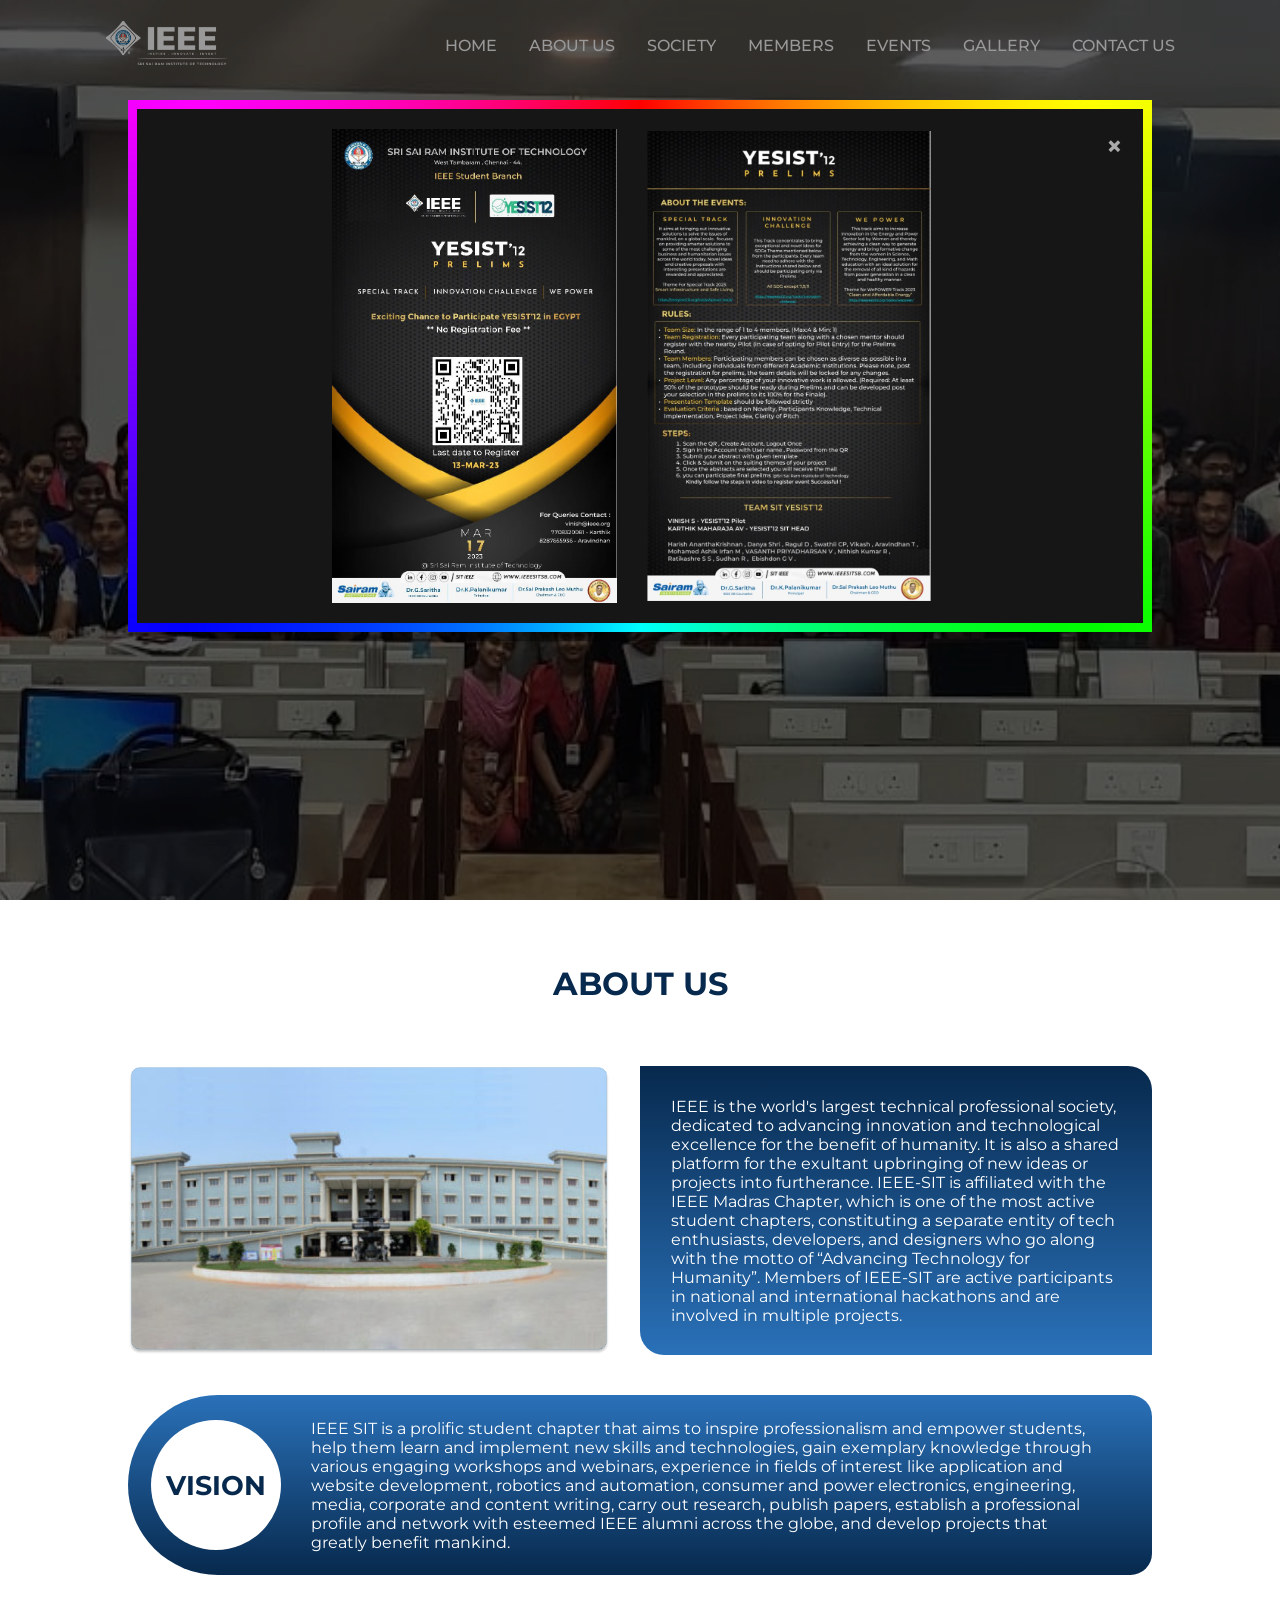
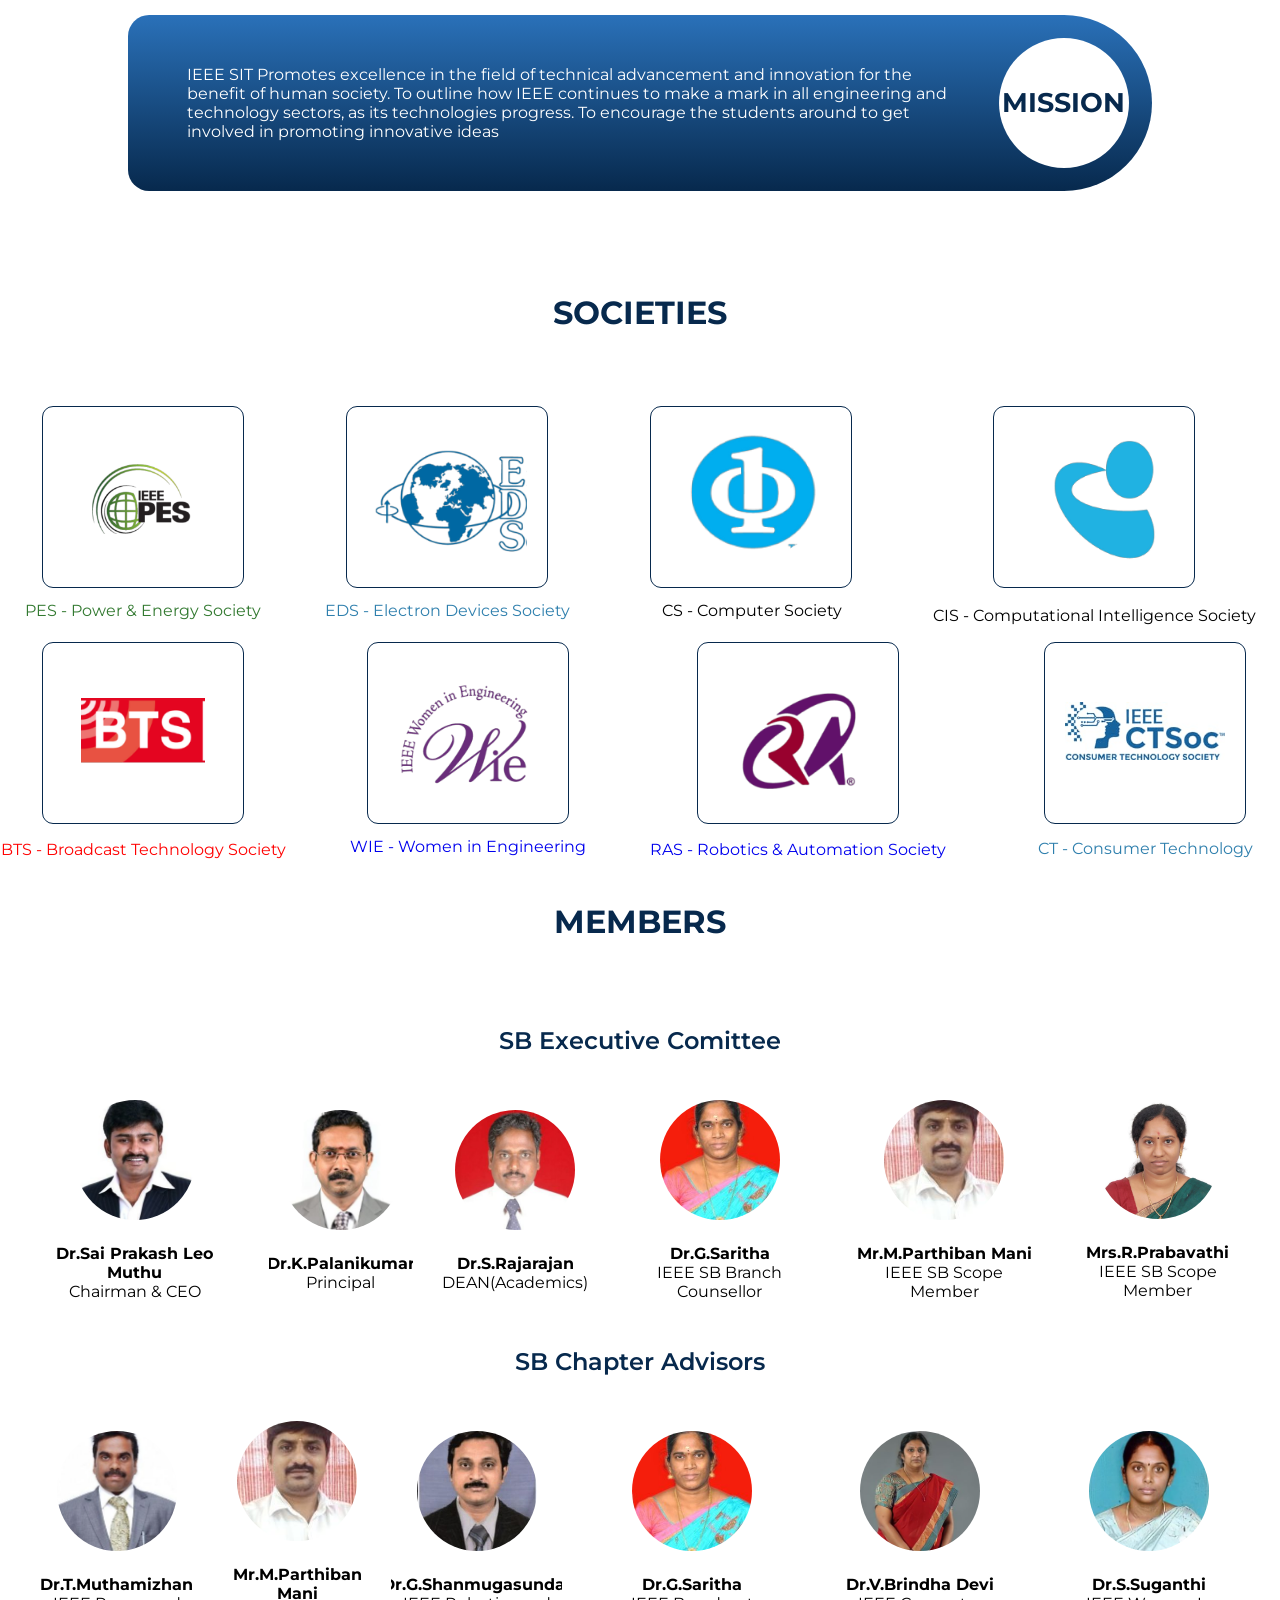
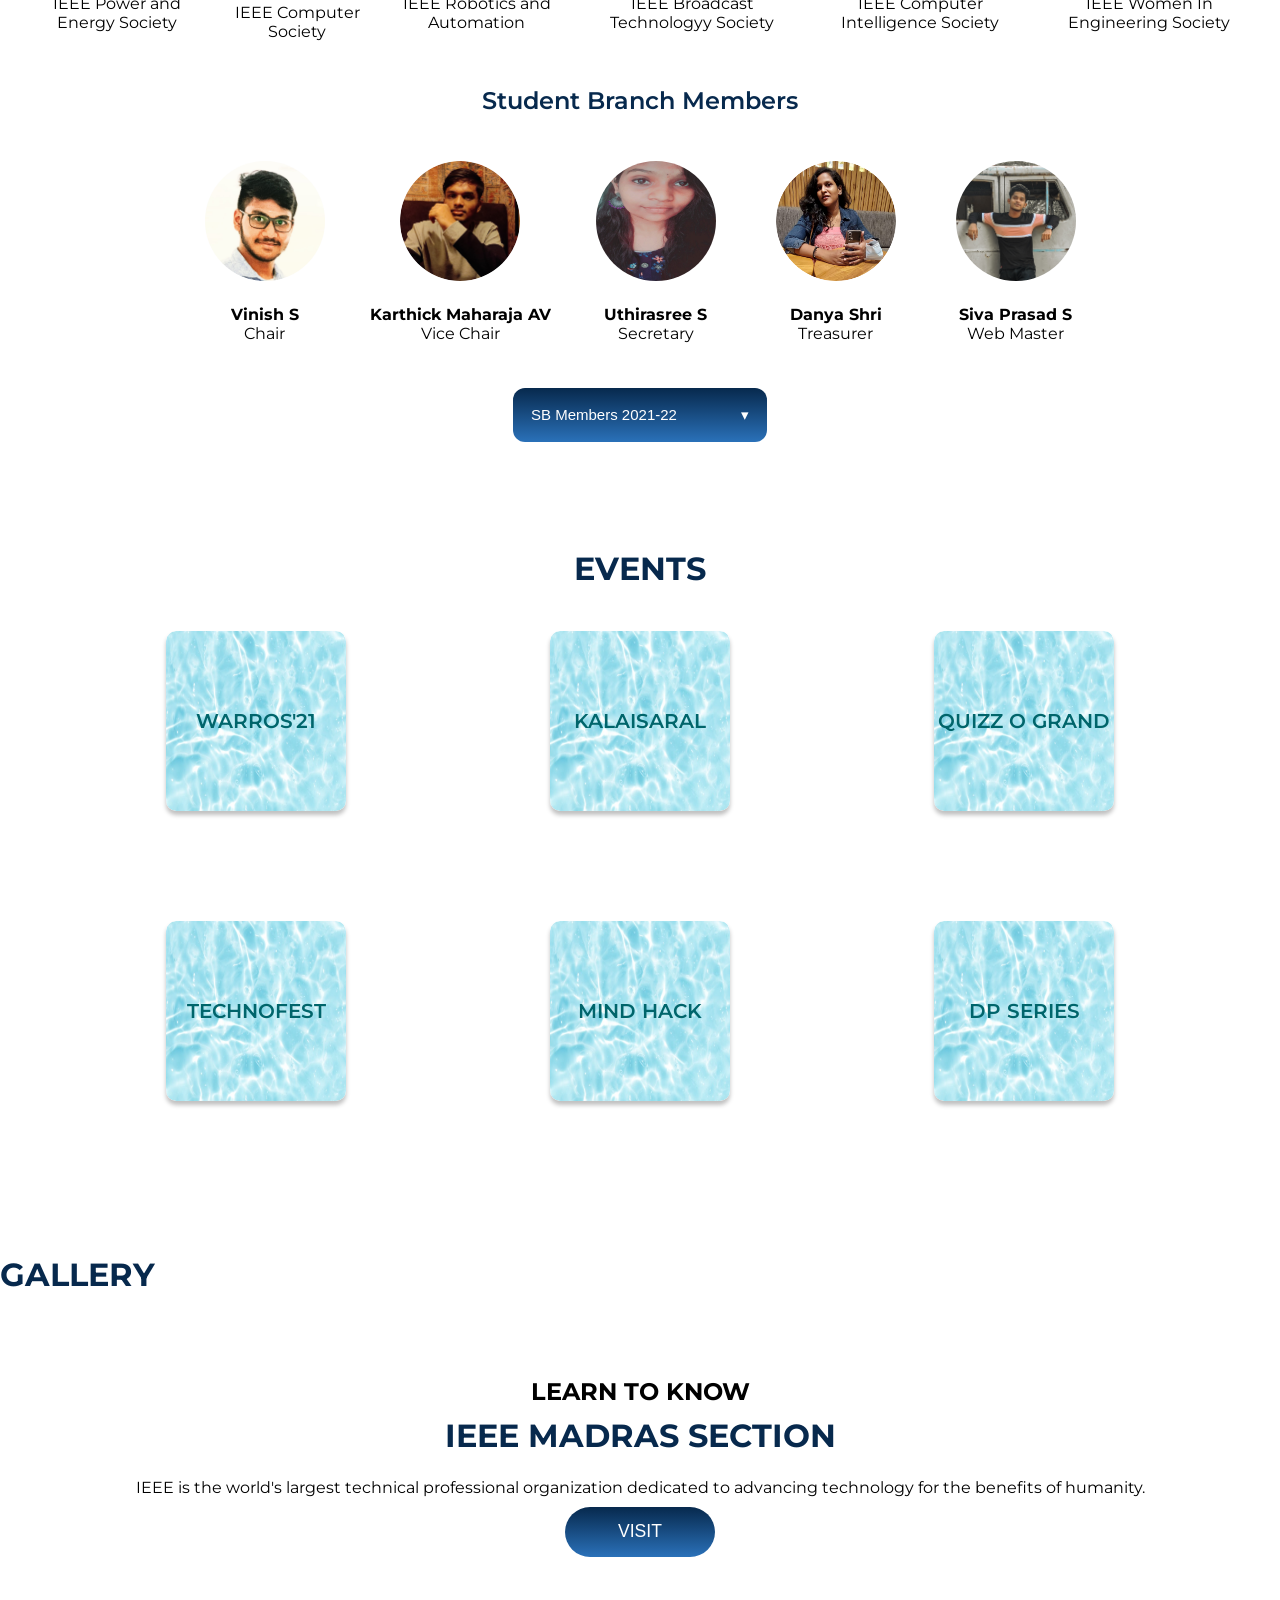
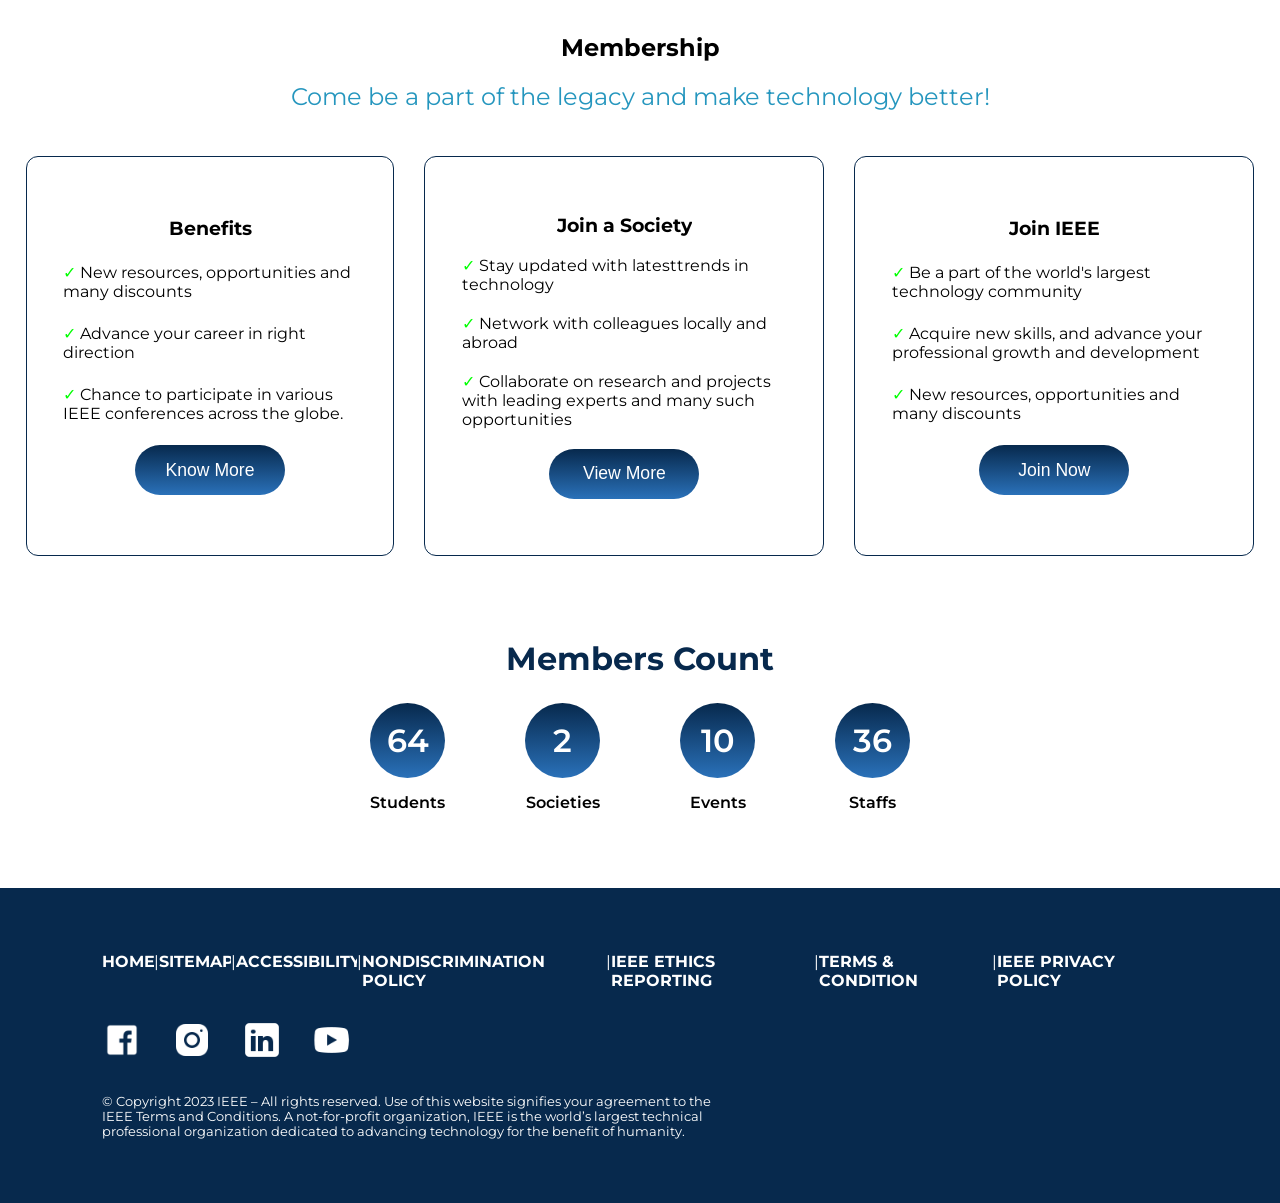
==== commit bc90b3d9: "bug fixes and redesigned stuffs Responsiveness and UX check" ====
--- a/index.html
+++ b/index.html
@@ -12,22 +12,22 @@
   </head>
   <body>
     <div class="overlay">
-      <img src="./images/2L1.png" alt="">
+      <img width="40%" src="./images/ieee bg white.png" alt="">
     </div>
     <nav class="nav">
         <div class="logo">
             <li><a href="">
-              <img class="nav-logo" src="./images/logo.jpg" />
+              <img id="nav-logo" class="nav-logo" src="./images/ieee bg white.png" />
             </a></li>
         </div>
         <div class="navRight">
-            <li class="n-btn"><a href="#">HOME</a></li>
-            <li class="n-btn"><a href="#abt">ABOUT US</a></li>
-            <li class="n-btn"><a href="#soc">SOCIETY</a></li>
-            <li class="n-btn"><a href="#mem">MEMBERS</a></li>
-            <li class="n-btn"><a href="#event">EVENTS</a></li>
-            <li class="n-btn"><a href="#gallery">GALLERY</a></li>
-            <li class="n-btn"><a href="#contact">CONTACT US</a></li>
+            <li><a class="n-btn" href="#">HOME</a></li>
+            <li><a class="n-btn" href="#abt">ABOUT US</a></li>
+            <li><a class="n-btn" href="#soc">SOCIETY</a></li>
+            <li><a class="n-btn" href="#mem">MEMBERS</a></li>
+            <li><a class="n-btn" href="#event">EVENTS</a></li>
+            <li><a class="n-btn" href="#gallery">GALLERY</a></li>
+            <li><a class="n-btn" href="#contact">CONTACT US</a></li>
         </div>
     </nav>
     <div class="navRight-mobile hidden-nav">
@@ -44,15 +44,16 @@
       <span class="line"></span>
       <span class="line"></span>
     </div>
-    <h2>Modal Example</h2>
     <!-- The Modal -->
     <div id="myModal" class="modal">
       <div class="modal-content">
         <span class="close">&times;</span>
+        <a target="_blank" href="https://portal.ieeeyesist12.org/ssrit/">
         <div class="modal-box">
           <img class="event-img" src="./images/event.jfif"/>
           <img class="event-img" src="./images/event1.jfif"/>
         </div>
+      </a>
       </div>
     </div>
     <hero>
@@ -103,77 +104,77 @@
   <societies>
     <h1>SOCIETIES</h1>
     <div class="societies">
-      <div data-aos="fade-down-right" data-aos-delay="300" data-aos-duration="600" class="society-card-box">
+      <!-- <div data-aos="fade-down-right" data-aos-delay="300" data-aos-duration="600" class="society-card-box">
         <div class="society-card">
           <a href="#" target="blank">
             <img style="width:50%" class="s-logo" src="./images/aps.png" />
           </a>
         </div>
         <a href="#" target="blank">APS - Antennas & Propogation Society</a>
-      </div>
+      </div> -->
       <div data-aos="fade-down-left"  data-aos-delay="300" data-aos-duration="600"class="society-card-box">
         <div class="society-card">
-          <a href="#" target="blank" >
+          <a href="https://edu.ieee.org/in-sairamitpes/" target="blank" >
             <img class="s-logo" src="./images/pes.png" />
           </a>
         </div>
-        <a href="#" style="color:#327930" target="blank">PES - Power & Energy Society</a>
+        <a href="https://edu.ieee.org/in-sairamitpes/" style="color:#327930" target="blank">PES - Power & Energy Society</a>
       </div>
       <div data-aos="fade-down-right" data-aos-delay="300" data-aos-duration="600" class="society-card-box">
         <div class="society-card">
-          <a href="#" target="blank" >
+          <a href="https://edu.ieee.org/in-sairamiteds/" target="blank" >
             <img class="s-logo" src="./images/eds.png" />
           </a>
         </div>
-        <a href="#" style="color:#2e7fad" target="blank">EDS - Electron Devices Society</a>
+        <a href="https://edu.ieee.org/in-sairamiteds/" style="color:#2e7fad" target="blank">EDS - Electron Devices Society</a>
       </div>
       <div data-aos="fade-down-left"  data-aos-delay="300" data-aos-duration="600"class="society-card-box">
         <div class="society-card">
-          <a href="#" target="blank" >
+          <a href="https://edu.ieee.org/in-sairamitcs/" target="blank" >
             <img class="s-logo" src="./images/cs.png" />
           </a>
         </div>
-        <a href="#"  style="color:#000" target="blank"><span>asd</span>CS - Computer Society<span>fgh</span> </a>
+        <a href="https://edu.ieee.org/in-sairamitcs/"  style="color:#000" target="blank"><span>asd</span>CS - Computer Society<span>fgh</span> </a>
       </div>
       <div data-aos="fade-down-right" data-aos-delay="300" data-aos-duration="600" class="society-card-box">
         <div class="society-card">
-          <a href="#" target="blank">
+          <a href="https://edu.ieee.org/in-sairamitcis/" target="blank">
             <img class="s-logo" src="./images/cis.png" />
           </a>
         </div>
-      <a href="#"  style="color:#000" target="blank">CIS - Computational Intelligence Society</a>
+      <a href="https://edu.ieee.org/in-sairamitcis/"  style="color:#000" target="blank">CIS - Computational Intelligence Society</a>
       </div>
       <div data-aos="fade-down-left"  data-aos-delay="300" data-aos-duration="600"class="society-card-box">
         <div class="society-card">
-          <a href="#" target="blank">
+          <a href="https://edu.ieee.org/in-sairamitbts/" target="blank">
             <img class="s-logo" src="./images/bts.png" />
           </a>
         </div>
-      <a href="#"  style="color:red" target="blank">BTS - Broadcast Technology Society</a>
+      <a href="https://edu.ieee.org/in-sairamitbts/"  style="color:red" target="blank">BTS - Broadcast Technology Society</a>
       </div>
       <div data-aos="fade-down-right" data-aos-delay="300" data-aos-duration="600" class="society-card-box">
         <div class="society-card">
-          <a href="#" target="blank">
+          <a href="https://edu.ieee.org/in-sairamitwie/" target="blank">
             <img class="s-logo" src="./images/wie.png" />
           </a>
         </div>
-        <a href="#" target="blank">WIE - Women in Engineering</a>
+        <a href="https://edu.ieee.org/in-sairamitwie/" target="blank">WIE - Women in Engineering</a>
       </div>
       <div data-aos="fade-down-left"  data-aos-delay="300" data-aos-duration="600"class="society-card-box">
         <div class="society-card">
-          <a href="#" target="blank">
+          <a href="https://edu.ieee.org/in-sairamitras/" target="blank">
             <img class="s-logo" src="./images/ras.png" />
           </a>
         </div>
-        <a href="#" target="blank">RAS - Robotics & Automation Society</a>
+        <a href="https://edu.ieee.org/in-sairamitras/" target="blank">RAS - Robotics & Automation Society</a>
       </div>
       <div data-aos="fade-down-right" data-aos-delay="300" data-aos-duration="600" class="society-card-box">
         <div class="society-card">
-          <a href="#" target="blank">
+          <a href="https://edu.ieee.org/in-sairamitct/" target="blank">
             <img class="s-logo" src="./images/ct.jpeg" />
           </a>
         </div>
-        <a href="#" style="color:#2e7fad" target="blank"><span>asd</span>CT - Consumer Technology<span>fgh</span> </a>
+        <a href="https://edu.ieee.org/in-sairamitct/" style="color:#2e7fad" target="blank"><span>asd</span>CT - Consumer Technology<span>fgh</span> </a>
       </div>
     </div>
   </societies>
@@ -189,7 +190,7 @@
             <img src="./images/sb_executive_members/chairman.jpg"/>
           </div>
           <div class="member-info">
-            <p class="member-name">Shri. Sai Prakash Leo Muthu</p>
+            <p class="member-name">Dr.Sai Prakash Leo Muthu</p>
             <p>Chairman & CEO</p>
           </div>
         </div>
@@ -225,7 +226,7 @@
             <img src="./images/sb_branch_chapter_members/ieee_cs.jpg"/>
           </div>
           <div class="member-info">
-            <p class="member-name">Dr.M.Parthiban Mani</p>
+            <p class="member-name">Mr.M.Parthiban Mani</p>
             <p>IEEE SB Scope Member</p>
           </div>
         </div>
@@ -255,7 +256,7 @@
             <img src="./images/sb_branch_chapter_members/ieee_cs.jpg"/>
           </div>
           <div class="member-info">
-            <p class="member-name">Dr.M.Parthiban Mani</p>
+            <p class="member-name">Mr.M.Parthiban Mani</p>
             <p>IEEE Computer Society</p>
           </div>
         </div>
@@ -407,7 +408,7 @@
             <img src="./images/sb_executive_members/chairman.jpg"/>
           </div>
           <div class="member-info">
-            <p class="member-name">Shri. Sai Prakash Leo Muthu</p>
+            <p class="member-name">Dr.Sai Prakash Leo Muthu</p>
             <p>Chairman & CEO</p>
           </div>
         </div>
@@ -443,7 +444,7 @@
             <img src="./images/sb_branch_chapter_members/ieee_cs.jpg"/>
           </div>
           <div class="member-info">
-            <p class="member-name">Dr.M.Parthiban Mani</p>
+            <p class="member-name">Mr.M.Parthiban Mani</p>
             <p>IEEE SB Scope Member</p>
           </div>
         </div>
@@ -475,7 +476,7 @@
             <img src="./images/sb_branch_chapter_members/ieee_cs.jpg"/>
           </div>
           <div class="member-info">
-            <p class="member-name">Dr.M.Parthiban Mani</p>
+            <p class="member-name">Mr.M.Parthiban Mani</p>
             <p>IEEE Computer Society</p>
           </div>
         </div>
@@ -671,54 +672,7 @@
   </div>
   <div id="gallery" class="gallery">
     <h1>GALLERY</h1>
-    <div class="csslider1 autoplay cs_handle" style="width:100vw;">
-      <input name="cs_anchor1" id="cs_slide1_0" type="radio" class="cs_anchor slide">
-      <input name="cs_anchor1" id="cs_slide1_1" type="radio" class="cs_anchor slide">
-      <input name="cs_anchor1" id="cs_slide1_2" type="radio" class="cs_anchor slide">
-      <input name="cs_anchor1" id="cs_play1" type="radio" class="cs_anchor" checked="">
-      <input name="cs_anchor1" id="cs_pause1_0" type="radio" class="cs_anchor pause">
-      <input name="cs_anchor1" id="cs_pause1_1" type="radio" class="cs_anchor pause">
-      <input name="cs_anchor1" id="cs_pause1_2" type="radio" class="cs_anchor pause">
-      <ul>
-        <div>
-          <img src="./images/slideshow/WhatsApp Image 2022-10-09 at 18.43.33.jpeg" style="width: 100%;">
-        </div>
-        <li class="num0 img">
-            <img src="./images/slideshow/WhatsApp Image 2022-10-09 at 18.43.33.jpeg" alt="" title="">
-        </li>
-        <li class="num1 img">
-            <img src="./images/slideshow/WhatsApp Image 2022-10-09 at 20.32.54.jpeg" alt="" title="">
-        </li>
-        <li class="num2 img">
-            <img src="./images/slideshow/WhatsApp Image 2022-10-09 at 20.45.14.jpeg" alt="" title="">
-        </li>
-      </ul>
-      <div class="cs_play_pause">
-        <label class="cs_play" for="cs_play1">Play</label>
-      </div>
-      <div class="cs_arrowprev">
-          <label class="num0" for="cs_slide1_0"><span><i></i></span></label>
-          <label class="num1" for="cs_slide1_1"><span><i></i></span></label>
-          <label class="num2" for="cs_slide1_2"><span><i></i></span></label>
-      </div>
-      <div class="cs_arrownext">
-          <label class="num0" for="cs_slide1_0"><span><i></i></span></label>
-          <label class="num1" for="cs_slide1_1"><span><i></i></span></label>
-          <label class="num2" for="cs_slide1_2"><span><i></i></span></label>
-
-      </div>
-      <div class="cs_bullets">
-          <label class="num0" for="cs_slide1_0">
-            <span class="cs_point"></span>
-          </label>
-          <label class="num1" for="cs_slide1_1">
-            <span class="cs_point"></span>
-          </label>
-          <label class="num2" for="cs_slide1_2">
-            <span class="cs_point"></span>
-          </label>
-      </div>
-    </div>
+
   </div>
   <br/>
   <br/>
@@ -763,7 +717,7 @@
   <br/>
   <br/>
   <br/>
-  <div class="counter-box">
+  <div id="anotherElement" class="counter-box">
     <h1>Members Count</h1>
     <div class="counter-box-inner">
       <div class="counter-name">
@@ -789,31 +743,31 @@
   <br/>
   <br/>
   <footer id="contact">
-    <div class="footer abt">
-      <h2>About Us</h2>
-      <div class="footer-content">
-        <a>Aim</a>
-        <a>Vision</a>
-        <a>Testimonials</a>
-      </div>
-    </div>
-    <div class="footer services">
-      <h2>Services</h2>
-      <div class="footer-content">
-        <a>Writing</a>
-        <a>Internships</a>
-        <a>Coding</a>
-        <a>Teaching</a>
-        </div>
-    </div>
-    <div class="footer socials">
-      <h2>Social Media</h2>
-      <div class="footer-content">
-        <a href="#"><img src="./images/icons8-facebook-50.png"/></a>
-        <a><img src="./images/icons8-instagram-50.png" /></a>
-        <a><img src="./images/icons8-youtube-50.png" /></a>
-      </div>
-    </div>
+    <div class="footer-nav">
+      <a href="#">HOME</a>
+      <span> | </span>
+      <a target="_blank" href="http://www.ieee.org/sitemap.html">SITEMAP</a>
+      <span> | </span>
+      <a target="_blank" href="https://www.ieee.org/accessibility-statement.html">ACCESSIBILITY</a>
+      <span> | </span>
+      <a target="_blank" href="https://www.ieee.org/about/corporate/governance/p9-26.html">NONDISCRIMINATION POLICY</a>
+      <span> | </span>
+      <a target="_blank" href="http://www.ieee-ethics-reporting.org/">IEEE ETHICS REPORTING</a>
+      <span> | </span>
+      <a target="_blank" href="http://www.ieee.org/site_terms_conditions.html">TERMS & CONDITION</a>
+      <span> | </span>
+      <a target="_blank" href="https://www.ieee.org/security_privacy.html">IEEE PRIVACY POLICY</a>    
+    </div>
+      <div class="socials">
+        <a target="_blank" href="https://www.facebook.com/profile.php?id=100087905385695&mibextid=ZbWKwL"><img src="images/icons8-facebook-50.png" /></a>
+        <a target="_blank" href="https://instagram.com/sit_ieee?igshid=YmMyMTA2M2Y="><img src="./images/icons8-instagram-50.png" /></a>
+        <a target="_blank" href="https://www.linkedin.com/in/ssit-ieee-ssb-sri-sairam-institute-of-technology-090878257"><img src="./images/icons8-linkedin-50.png"></a>
+        <a target="_blank" href="https://www.youtube.com/@ieee-sit3758"><img src="./images/icons8-youtube-50.png"/></a>
+      </div>
+      <div class="copyrig">
+        © Copyright 2023 IEEE – All rights reserved. Use of this website signifies your agreement to the IEEE Terms and Conditions.
+A not-for-profit organization, IEEE is the world’s largest technical professional organization dedicated to advancing technology for the benefit of humanity.
+      </div>
   </footer>
   <a href="#" class="top">↑</a>
   <script src="index.js"></script>
--- a/style.css
+++ b/style.css
@@ -1,9 +1,11 @@
 @import url('https://fonts.googleapis.com/css2?family=Montserrat:wght@400;600;700&display=swap');
+
 *{
   box-sizing: border-box;
   margin:0;
   overflow-x: hidden;
   scroll-behavior: smooth;
+  transition: all 0.3s;
 }
 
 body{
@@ -132,7 +134,6 @@
   height:10vh;
   width:100%;
   transition: all 2s;
-  background: #fff;
   z-index:10;
   transition: all  0.3s;
 }
@@ -141,6 +142,7 @@
 }
 .nav-logo{
 width:100%;
+background:none;
 }
 nav > div > li {
   list-style: none;
@@ -153,16 +155,15 @@
 }
 .navRight a ,.navRight-mobile a{
   text-decoration: none;
+  color:#fff;
+  font-weight:500;
+}
+.navRight-mobile a{
   color:#07294D;
-  font-weight:500;
-}
-.navRight-mobile a{
-  color:#fff;
-}
-.navRight li:hover a {
-  color:goldenrod;
-  transition: all 0.3s;
-}
+}
+/* .navRight li:hover a {
+
+} */
 
 .navRight-mobile{
   position:fixed;
@@ -176,9 +177,10 @@
   height:100vh;
   width:60vw;
   z-index:9999;
-  backdrop-filter: blur(2px) saturate(180%);
+  /* backdrop-filter: blur(2px) saturate(180%);
   -webkit-backdrop-filter: blur(2px) saturate(180%);
-  background-color: rgba(0, 0, 0, 0.75);
+  background-color: rgba(0, 0, 0, 0.75); */
+  background:#fff;
   border: 1px solid rgba(255, 255, 255, 0.125); 
   transition: right 0.5s ease;
 }
@@ -274,6 +276,8 @@
   font-size: 1.2rem;
   font-style: italic;
 }
+
+
 abt{
   padding: 5%;
   display: flex;
@@ -514,534 +518,6 @@
 }
 
 
-/* CAROUSEL */
-.gallery{
-  display: flex;
-  flex-direction: column;
-  align-items: center; 
-justify-content: center; 
-}
-
-.csslider1 {
-	display: inline-block;
-	position: relative;
-	max-width: 830px;
-	width: 100%;
-	margin-top: 10px;
-}
-.csslider1 > .cs_anchor {
-	display: none;
-}
-.csslider1 > ul {
-	position: relative;
-	z-index: 1;
-	font-size: 0;
-	line-height: 0;
-	margin: 0 auto;
-	padding: 0;
-	overflow: hidden;
-	white-space: nowrap;
-}
-.csslider1 > ul > div {
-	width: 100%;
-	visibility: hidden;
-	font-size: 0px;
-	line-height: 0;
-}
-.csslider1 > ul > li.img img {
-	width: 100%;
-}
-.csslider1 > ul > li.img {
-	font-size: 0pt;
-}
-.csslider1 > ul > li {
-	position: relative;
-	display: inline-block;
-	width: 100%;
-	height: 100%;
-	overflow: hidden;
-	font-size: 15px;
-	font-size: initial;
-	line-height: normal;
-	white-space: normal;
-	vertical-align: top;
-	-webkit-box-sizing: border-box;
-	-moz-box-sizing: border-box;
-	box-sizing: border-box;
-	-webkit-transform: translate3d(0,0,0);
-	-moz-transform: translate3d(0,0,0);
-	-ms-transform: translate3d(0,0,0);
-	-o-transform: translate3d(0,0,0);
-	transform: translate3d(0,0,0);
-}
-.csslider1 .cs_lnk{
-	position: absolute;
-	top: -9999px;
-	left: -9999px;
-	font-size: 0pt;
-	opacity: 0;
-	filter: alpha(opacity=0);
-}
-.csslider1 > ul > li.img,
-.csslider1 > .cs_arrowprev,
-.csslider1 > .cs_arrownext,
-.csslider1 > .cs_bullets,
-.csslider1 > .cs_play_pause {
-	-webkit-touch-callout: none;
-	-webkit-user-select: none;
-	-khtml-user-select: none;
-	-moz-user-select: none;
-	-ms-user-select: none;
-	user-select: none;
-}.csslider1 > .cs_arrowprev,
-.csslider1 > .cs_arrownext {
-	position: absolute;
-	top: 50%;
-	-webkit-box-sizing: content-box;
-	-moz-box-sizing: content-box;
-	box-sizing: content-box;
-	z-index: 5;
-}
-.csslider1 > .cs_arrowprev > label,
-.csslider1 > .cs_arrownext > label {
-	position: absolute;
-	text-decoration: none;
-	cursor: pointer;
-	opacity: 0;
-	z-index: -1;
-}
-.csslider1 > .cs_arrowprev {
-	left: 0;
-}
-.csslider1 > .cs_arrownext {
-	right: 0;
-}
-.csslider1 > .slide:checked ~ .cs_arrowprev > label,
-.csslider1 > .slide:checked ~ .cs_arrownext > label {
-	opacity: 0;
-	z-index: -1;
-}
-.csslider1 > #cs_slide1_0:checked ~ .cs_arrowprev > label.num2,
-.csslider1 > #cs_pause1_0:checked ~ .cs_arrowprev > label.num2,
-.csslider1 > #cs_slide1_0:checked ~ .cs_arrownext > label.num1,
-.csslider1 > #cs_pause1_0:checked ~ .cs_arrownext > label.num1,
-.csslider1 > #cs_slide1_1:checked ~ .cs_arrowprev > label.num0,
-.csslider1 > #cs_pause1_1:checked ~ .cs_arrowprev > label.num0,
-.csslider1 > #cs_slide1_1:checked ~ .cs_arrownext > label.num2,
-.csslider1 > #cs_pause1_1:checked ~ .cs_arrownext > label.num2,
-.csslider1 > #cs_slide1_2:checked ~ .cs_arrowprev > label.num1,
-.csslider1 > #cs_pause1_2:checked ~ .cs_arrowprev > label.num1,
-.csslider1 > #cs_slide1_2:checked ~ .cs_arrownext > label.num0,
-.csslider1 > #cs_pause1_2:checked ~ .cs_arrownext > label.num0 {
-	opacity: 1;
-	z-index: 5;
-}
-@-webkit-keyframes arrow {
-	0%, 33.32333333333334% { opacity: 1; z-index: 5; }
-	33.333333333333336%, 100%	{ opacity: 0; z-index: -1; }
-}
-@-moz-keyframes arrow {
-	0%, 33.32333333333334% { opacity: 1; z-index: 5; }
-	33.333333333333336%, 100%	{ opacity: 0; z-index: -1; }
-}
-@keyframes arrow {
-	0%, 33.32333333333334% { opacity: 1; z-index: 5; }
-	33.333333333333336%, 100%	{ opacity: 0; z-index: -1; }
-}
-.csslider1 > #cs_play1:checked ~ .cs_arrowprev > label.num2,
-.csslider1 > #cs_play1:checked ~ .cs_arrownext > label.num1 {
-	-webkit-animation: arrow 12300ms infinite -1000ms;
-	-moz-animation: arrow 12300ms infinite -1000ms;
-	animation: arrow 12300ms infinite -1000ms;
-}
-.csslider1 > #cs_play1:checked ~ .cs_arrowprev > label.num0,
-.csslider1 > #cs_play1:checked ~ .cs_arrownext > label.num2 {
-	-webkit-animation: arrow 12300ms infinite 3100ms;
-	-moz-animation: arrow 12300ms infinite 3100ms;
-	animation: arrow 12300ms infinite 3100ms;
-}
-.csslider1 > #cs_play1:checked ~ .cs_arrowprev > label.num1,
-.csslider1 > #cs_play1:checked ~ .cs_arrownext > label.num0 {
-	-webkit-animation: arrow 12300ms infinite 7200ms;
-	-moz-animation: arrow 12300ms infinite 7200ms;
-	animation: arrow 12300ms infinite 7200ms;
-}
-.csslider1 > .slide:checked ~ .cs_arrowprev > label,
-.csslider1 > .slide:checked ~ .cs_arrownext > label,
-.csslider1 > .pause:checked ~ .cs_arrowprev > label,
-.csslider1 > .pause:checked ~ .cs_arrownext > label {
-	-webkit-animation: none;
-	-moz-animation: none;
-	-ms-animation: none;
-	-o-animation: none;
-	animation: none;
-}
-.csslider1 > .cs_bullets {
-	position: absolute;
-	left: 0;
-	width: 100%;
-	z-index: 6;
-	font-size: 0;
-	line-height: 8pt;
-	text-align: center;
-}
-.csslider1 > .cs_bullets > div {
-	margin-left: -50%;
-	width: 100%;
-}
-.csslider1 > .cs_bullets > label {
-	position: relative;
-	display: inline-block;
-	cursor: pointer;
-}
-.csslider1 > .cs_bullets > label > .cs_thumb {
-	visibility: hidden;
-	position: absolute;
-	opacity: 0;
-	z-index: 1;
-	line-height: 0;
-	left: -55px;
-	top: -48px;
-}
-.csslider1 > .cs_bullets > label > .cs_thumb > img {
-	max-width: none;
-}
-.csslider1.cs_handle {
-	cursor: -webkit-grab;
-	cursor: -moz-grab;
-	cursor: url("[data-uri]"), move;
-}
-.csslider1.cs_handle.cs_grab {
-	cursor: -webkit-grabbing;
-	cursor: -moz-grabbing;
-	cursor: url("[data-uri]"), move;
-}
-.csslider1 > ul > li.num0 {
-	left: 0%;
-}
-.csslider1 > ul > li.num1 {
-	left: 100%;
-}
-.csslider1 > ul > li.num2 {
-	left: 200%;
-}
-.csslider1 > #cs_slide1_0:checked ~ ul > li,
-.csslider1 > #cs_pause1_0:checked ~ ul > li {
-	-webkit-transform: translateX(0%);
-	-moz-transform: translateX(0%);
-	transform: translateX(0%);
-}
-.csslider1 > #cs_slide1_1:checked ~ ul > li,
-.csslider1 > #cs_pause1_1:checked ~ ul > li {
-	-webkit-transform: translateX(-100%);
-	-moz-transform: translateX(-100%);
-	transform: translateX(-100%);
-}
-.csslider1 > #cs_slide1_2:checked ~ ul > li,
-.csslider1 > #cs_pause1_2:checked ~ ul > li {
-	-webkit-transform: translateX(-200%);
-	-moz-transform: translateX(-200%);
-	transform: translateX(-200%);
-}
-.csslider1 > ul > li {
-	position: absolute;
-	top: 0;
-	left: 0;
-	display: inline-block;
-	opacity: 1;
-	-webkit-transition: -webkit-transform 1000ms;
-	-moz-transition: -moz-transform 1000ms;
-	transition: transform 1000ms;
-	-webkit-transform: scale(1);
-	-moz-transform: scale(1);
-	transform: scale(1);
-}
-@-webkit-keyframes slide {
-	0%, 25.203252032520325%	{ -webkit-transform: translateX(0%); }
-	33.333333333333336%, 58.53658536585366%	{ -webkit-transform: translateX(-100%); }
-	66.66666666666667%, 91.869918699187%	{ -webkit-transform: translateX(-200%); }
-}
-@-moz-keyframes slide {
-	0%, 25.203252032520325%	{ -moz-transform: translateX(0%); }
-	33.333333333333336%, 58.53658536585366%	{ -moz-transform: translateX(-100%); }
-	66.66666666666667%, 91.869918699187%	{ -moz-transform: translateX(-200%); }
-}
-@keyframes slide {
-	0%, 25.203252032520325%	{ transform: translateX(0%); }
-	33.333333333333336%, 58.53658536585366%	{ transform: translateX(-100%); }
-	66.66666666666667%, 91.869918699187%	{ transform: translateX(-200%); }
-}
-.csslider1  > #cs_play1:checked ~ ul > li {
-	-webkit-animation: slide 12300ms infinite;
-	-moz-animation: slide 12300ms infinite;
-	animation: slide 12300ms infinite;
-}
-.csslider1 > #cs_play1:checked ~ ul > li,
-.csslider1 > .pause:checked ~ ul > li {
-	-webkit-transition: none;
-	-moz-transition: none;
-	transition: none;
-}
-/* /calculate autoplay */
-.csslider1 > .cs_arrowprev,
-.csslider1 > .cs_arrownext {
-	top: 0;
-	bottom: 0;
-	width: 15%;
-	opacity: .5;
-}
-.csslider1 > .cs_arrowprev:hover,
-.csslider1 > .cs_arrownext:hover {
-	opacity: .9;
-}
-.csslider1 > .cs_arrowprev {
-	left: 0;
-	background-image: -webkit-linear-gradient(left, rgba(0,0,0,0.5) 0, rgba(0,0,0,0.0001) 100%);
-	background-image: linear-gradient(to right, rgba(0,0,0,0.5) 0, rgba(0,0,0,0.0001) 100%);
-	filter: progid:DXImageTransform.Microsoft.gradient(startColorstr='#80000000', endColorstr='#00000000', GradientType=1);
-	background-repeat: repeat-x;
-}
-.csslider1 > .cs_arrownext {
-	right: 0;
-	background-image: -webkit-linear-gradient(left, rgba(0,0,0,0.0001) 0, rgba(0,0,0,0.5) 100%);
-	background-image: linear-gradient(to right, rgba(0,0,0,0.0001) 0, rgba(0,0,0,0.5) 100%);
-	filter: progid:DXImageTransform.Microsoft.gradient(startColorstr='#00000000', endColorstr='#80000000', GradientType=1);
-	background-repeat: repeat-x;
-}
-.csslider1 > .cs_arrowprev > label,
-.csslider1 > .cs_arrownext > label {
-	top: 0;
-	left: 0;
-	bottom: 0;
-	width: 100%;
-}
-.csslider1 > .cs_arrowprev > label span,
-.csslider1 > .cs_arrownext > label span {
-	display: block;
-	position: absolute;
-	width: 100%;
-	height: 100%;
-}
-.csslider1 > .cs_arrowprev > label span {
-	float: left;
-}
-.csslider1 > .cs_arrownext > label span {
-	float: right;
-}
-.csslider1 > .cs_arrowprev > label span:after,
-.csslider1 > .cs_arrownext > label span:after {
-	display: block;
-	position: absolute;
-	width: 30px;
-	height:30px;
-	top: 50%;
-	margin-top: -23px;
-	color: #fff;
-	text-align: center;
-	content:'';
-}
-.csslider1 > .cs_arrowprev > label span:after {
-	background: url('[data-uri]');
-	background-size:100% auto;
-}
-.csslider1 > .cs_arrownext > label span:after {
-	background: url('[data-uri]');
-	background-size:100% auto;
-}
-.csslider1 > .cs_bullets {
-	bottom: 20px;
-	width: 70%;
-	left: 15%;
-}
-.csslider1 > .cs_bullets > label {
-	margin: 0 2px;
-	padding: 5px;
-	border-radius: 50%;
-	background: transparent;
-	-webkit-box-shadow: inset 0 0 0 1px #fff;
-	box-shadow: inset 0 0 0 1px #fff;
-}
-.csslider1 > .cs_bullets > label > .cs_thumb {
-	border: 3px solid #fff;
-	margin-top: -13px;
-	-webkit-transition: opacity .3s, visibility .3s;
-	-moz-transition: opacity .3s, visibility .3s;
-	transition: opacity .3s, visibility .3s;
-}
-.csslider1 > .cs_bullets > label > .cs_thumb:before {
-	content: '';
-	position: absolute;
-	width: 0;
-	height: 0;
-	left: 50%;
-	margin-left: -5px;
-	bottom: -10px;
-	border-left: 7px solid transparent;
-	border-right: 7px solid transparent;
-	border-top: 7px solid #fff;
-}
-.csslider1 > .cs_bullets > label:hover > .cs_thumb {
-	opacity: 1;
-	visibility: visible;
-}
-.csslider1 > #cs_slide1_0:checked ~ .cs_bullets > label.num0,
-.csslider1 > #cs_pause1_0:checked ~ .cs_bullets > label.num0,
-.csslider1 > #cs_slide1_1:checked ~ .cs_bullets > label.num1,
-.csslider1 > #cs_pause1_1:checked ~ .cs_bullets > label.num1,
-.csslider1 > #cs_slide1_2:checked ~ .cs_bullets > label.num2,
-.csslider1 > #cs_pause1_2:checked ~ .cs_bullets > label.num2 {
-	background: #fff;
-	padding: 6px;
-	-webkit-box-shadow: none;
-	box-shadow: none;
-}
-@-webkit-keyframes bullet {
-	0%, 33.32333333333334%	{
-		-webkit-box-shadow: none;
-		background: #fff;
-		padding: 6px;
-	}
-	33.333333333333336%, 100% {
-		-webkit-box-shadow: inset 0 0 0 1px #fff;
-		background: transparent;
-		padding: 5px;
-		margin-bottom: 0;
-	}
-}
-@-moz-keyframes bullet {
-	0%, 33.32333333333334%	{
-		-moz-box-shadow: none;
-		background: #fff;
-		padding: 6px;
-	}
-	33.333333333333336%, 100% {
-		-moz-box-shadow: inset 0 0 0 1px #fff;
-		background: transparent;
-		padding: 5px;
-		margin-bottom: 0;
-	}
-}
-@keyframes bullet {
-	0%, 33.32333333333334%	{
-		box-shadow: none;
-		background: #fff;
-		padding: 6px;
-	}
-	33.333333333333336%, 100% {
-		box-shadow: inset 0 0 0 1px #fff;
-		background: transparent;
-		padding: 5px;
-		margin-bottom: 0;
-	}
-}
-.csslider1 > #cs_play1:checked ~ .cs_bullets > label.num0 {
-	-webkit-animation: bullet 12300ms infinite -1000ms;
-	-moz-animation: bullet 12300ms infinite -1000ms;
-	animation: bullet 12300ms infinite -1000ms;
-}
-.csslider1 > #cs_play1:checked ~ .cs_bullets > label.num1 {
-	-webkit-animation: bullet 12300ms infinite 3100ms;
-	-moz-animation: bullet 12300ms infinite 3100ms;
-	animation: bullet 12300ms infinite 3100ms;
-}
-.csslider1 > #cs_play1:checked ~ .cs_bullets > label.num2 {
-	-webkit-animation: bullet 12300ms infinite 7200ms;
-	-moz-animation: bullet 12300ms infinite 7200ms;
-	animation: bullet 12300ms infinite 7200ms;
-}
-.csslider1 > #cs_play1:checked ~ .cs_bullets > label > .cs_point,
-.csslider1 > .pause:checked ~ .cs_bullets > label > .cs_point {
-	-webkit-transition: none;
-	-moz-transition: none;
-	transition: none;
-}
-.csslider1 > .slide:checked ~ .cs_bullets > label > .cs_point,
-.csslider1 > .pause:checked ~ .cs_bullets > label > .cs_point {
-	-webkit-animation: none;
-	-moz-animation: none;
-	-ms-animation: none;
-	-o-animation: none;
-	animation: none;
-}
-/* ------------- Play ------------- */
-.csslider1 > .cs_play_pause{display:block;}
-.csslider1 > .cs_play_pause {
-  position: absolute;
-  bottom: 0;
-  right: 0;
-  z-index: 5;
-}
-.csslider1 > .cs_play_pause > label {
-  cursor: pointer;
-}
-.csslider1 > #cs_play1:checked ~ .cs_play_pause > .cs_pause,
-.csslider1 > .slide:checked ~ .cs_play_pause > .cs_play,
-.csslider1 > .pause:checked ~ .cs_play_pause > .cs_play {
-  display: block;
-  z-index: 5;
-}
-.csslider1 > #cs_play1:checked ~ .cs_play_pause > .cs_play,
-.csslider1 > .slide:checked ~ .cs_play_pause > .cs_pause,
-.csslider1 > .pause:checked ~ .cs_play_pause > .cs_pause {
-  display: none;
-  z-index: -1;
-}
-@-webkit-keyframes pauseChange {
-  0%, 33.32333333333334% { opacity: 1; z-index: 5; }
-  33.333333333333336%, 100%  { opacity: 0; z-index: -1; }
-}
-@keyframes pauseChange {
-  0%, 33.32333333333334% { opacity: 1; z-index: 5; }
-  33.333333333333336%, 100%  { opacity: 0; z-index: -1; }
-}
-.csslider1 > #cs_play1:checked ~ .cs_play_pause > .cs_pause.num0 {
-  opacity: 0;
-  z-index: -1;
-  -webkit-animation: pauseChange 10800ms infinite -1900ms;
-  animation: pauseChange 10800ms infinite -1900ms;
-}
-.csslider1 > #cs_play1:checked ~ .cs_play_pause{display:none;}
-.csslider1 > #cs_play1:checked ~ .cs_play_pause > .cs_pause.num1 {
-  opacity: 0;
-  z-index: -1;
-  -webkit-animation: pauseChange 10800ms infinite 1700ms;
-  animation: pauseChange 10800ms infinite 1700ms;
-}
-.csslider1 > #cs_play1:checked ~ .cs_play_pause > .cs_pause.num2 {
-  opacity: 0;
-  z-index: -1;
-  -webkit-animation: pauseChange 10800ms infinite 5300ms;
-  animation: pauseChange 10800ms infinite 5300ms;
-}
-.csslider1 > .slide:checked ~ .cs_play_pause > .cs_pause,
-.csslider1 > .pause:checked ~ .cs_play_pause > .cs_pause {
-  -webkit-animation: none;
-  animation: none;
-}
-/* ------------- Play Pause CSS ------------- */
-.csslider1{position:relative}
-.csslider1 > .slide:checked ~ .cs_play_pause > .cs_play{
-	display: block;
-	background: rgba(0,0,0,0.5);
-	z-index: 5;
-	color: #fff;
-	padding: 5px;
-	font-family: arial;
-	font-size: 9px;
-}
-.csslider1 > .slide:checked ~ .cs_play_pause > .cs_play:hover{ background: rgba(0,0,0,1);}
-.csslider1 > .cs_play_pause {
-	position: absolute;
-	bottom: 0;
-	z-index: 5;
-	margin-right: 0;
-	z-index: 111;
-}
-
-
-
-
-
 
 
 .madras-sec{
@@ -1127,29 +603,41 @@
   color:#fff;
 }
 footer{
-  height:50vh;
-  width:100%;
-  display: flex;
-  padding:5%;
+  /* height:20vh; */
   background:#07294D;
-  border-radius:40px 40px 0 0;
   color:#fff;
-  align-items: start;
-  justify-content: space-evenly;
-}
-.abt,.services,.socials{
-  display: flex;
-  flex-direction: column;
-  align-items: center;
+  padding:5% 8%;
+  display: flex;
+  flex-direction: column;
+  justify-content: center;
   gap:30px;
 }
-.footer-content{
-  display: flex;
-  flex-direction: column;
-  gap:25px;
-}
-.footer-content img{
-  width:70%;
+.footer-nav{
+  display: flex;
+  justify-content: space-between;
+}
+.footer-nav a{
+  color:#fff;
+  font-weight: bold;
+  text-decoration: none;
+}
+.footer-nav a:hover{
+  text-decoration: underline;
+}
+.footer-soc{
+  display: flex;
+  justify-content: space-between;
+}
+.copyrig{
+  font-size: 0.8rem;
+  max-width: 50vw;
+}
+.socials{
+  display: flex;
+  gap:20px;
+}
+.socials img{
+  width:80%;
 }
 .top{
   position: fixed;
@@ -1176,6 +664,9 @@
   transform: scale(1);
 }
 
+
+
+
 @media (max-width: 800px) {
   .overlay img{
     width:150%;
@@ -1250,13 +741,27 @@
   }
   footer{
     padding-top:50px;
-    height:100%;
     flex-direction: column;
     align-items: center;
     justify-content: center;
-    gap:50px;
-  }
-  .footer-content{
+    gap:30px;
+  }
+  .footer-nav{
+    flex-direction: column;
+    gap:20px;
+  }
+  .footer-nav a{
+    font-size: 0.8rem;
+    font-weight: 400;
+  }
+  .footer-nav span{
+    display:none;
+  }
+  .copyrig{
+    font-size: 0.6rem;
+    max-width:80%;
+  }
+  /* .footer-content{
     align-items: center;
   }
   .socials .footer-content{
@@ -1264,7 +769,7 @@
   }
   .footer-content img{
     width:80%;
-  }
+  } */
   .top{
     right:8vw;
     bottom:8vw;
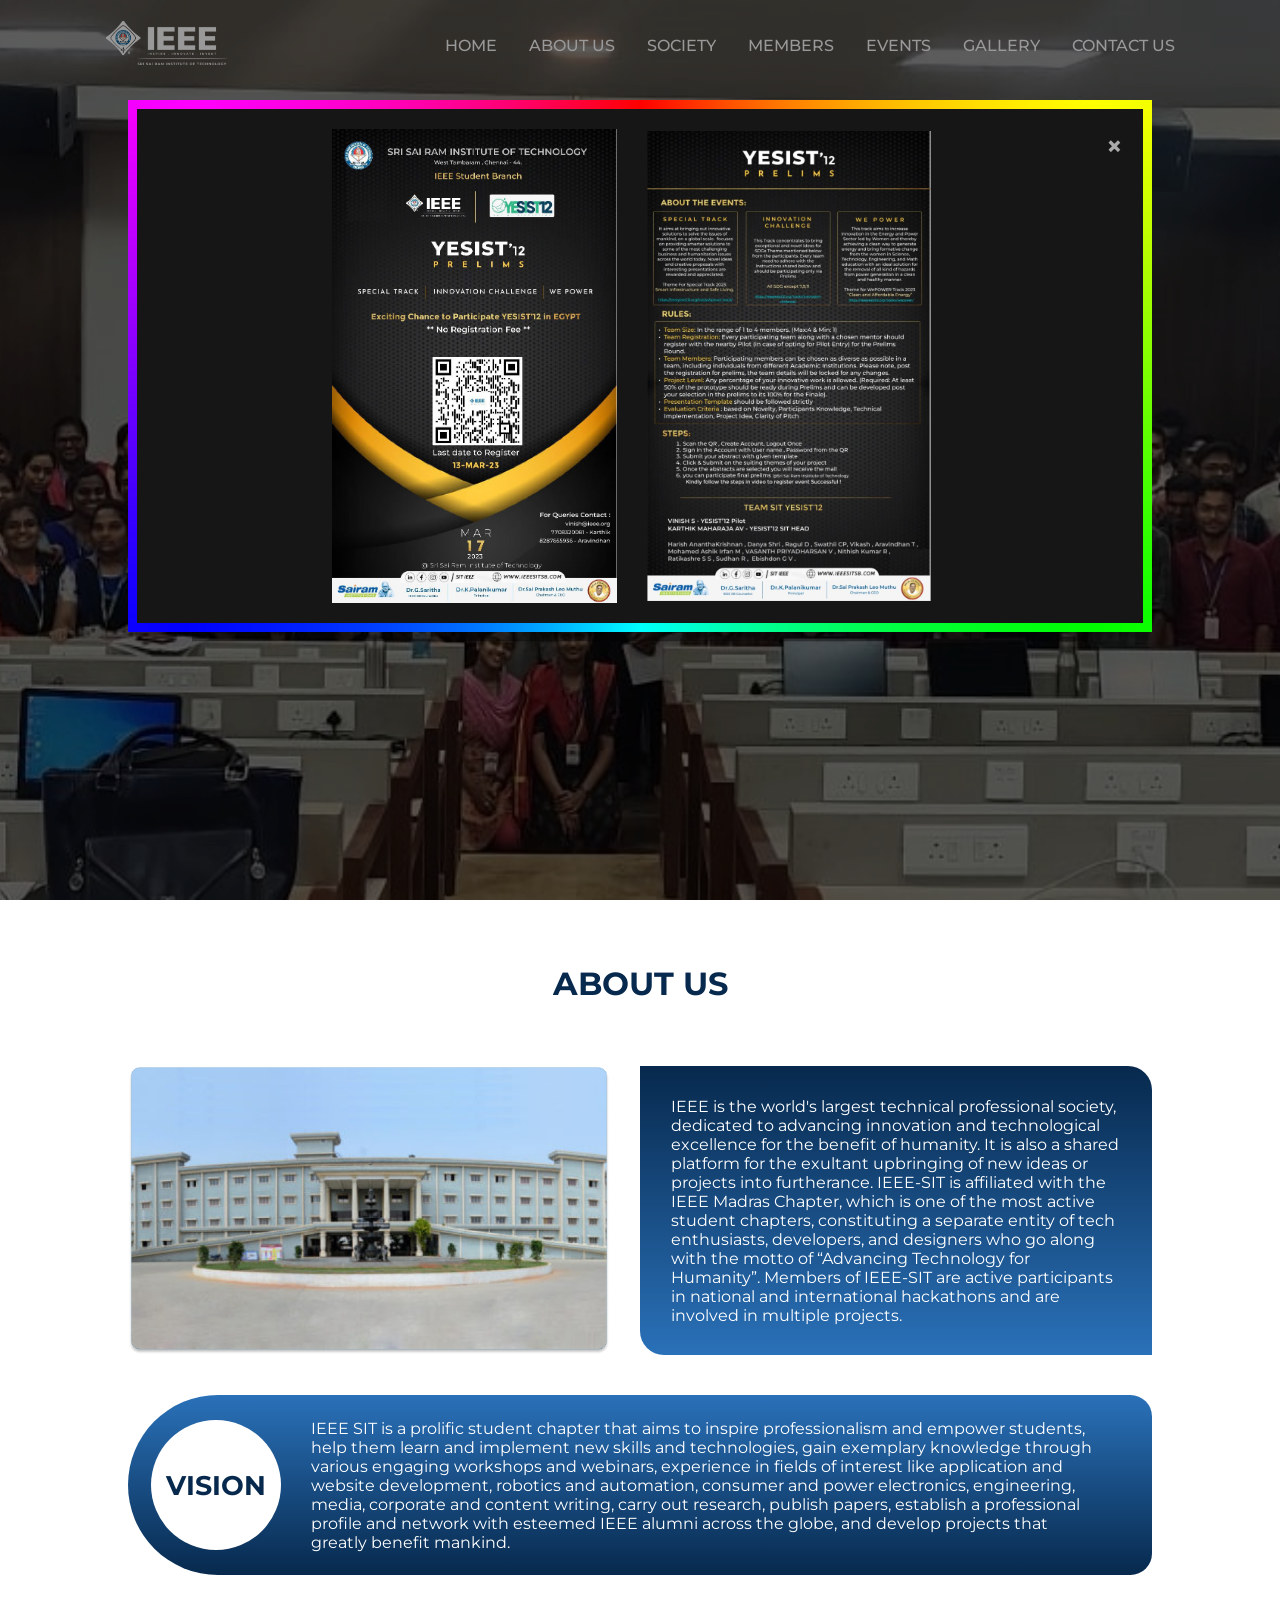
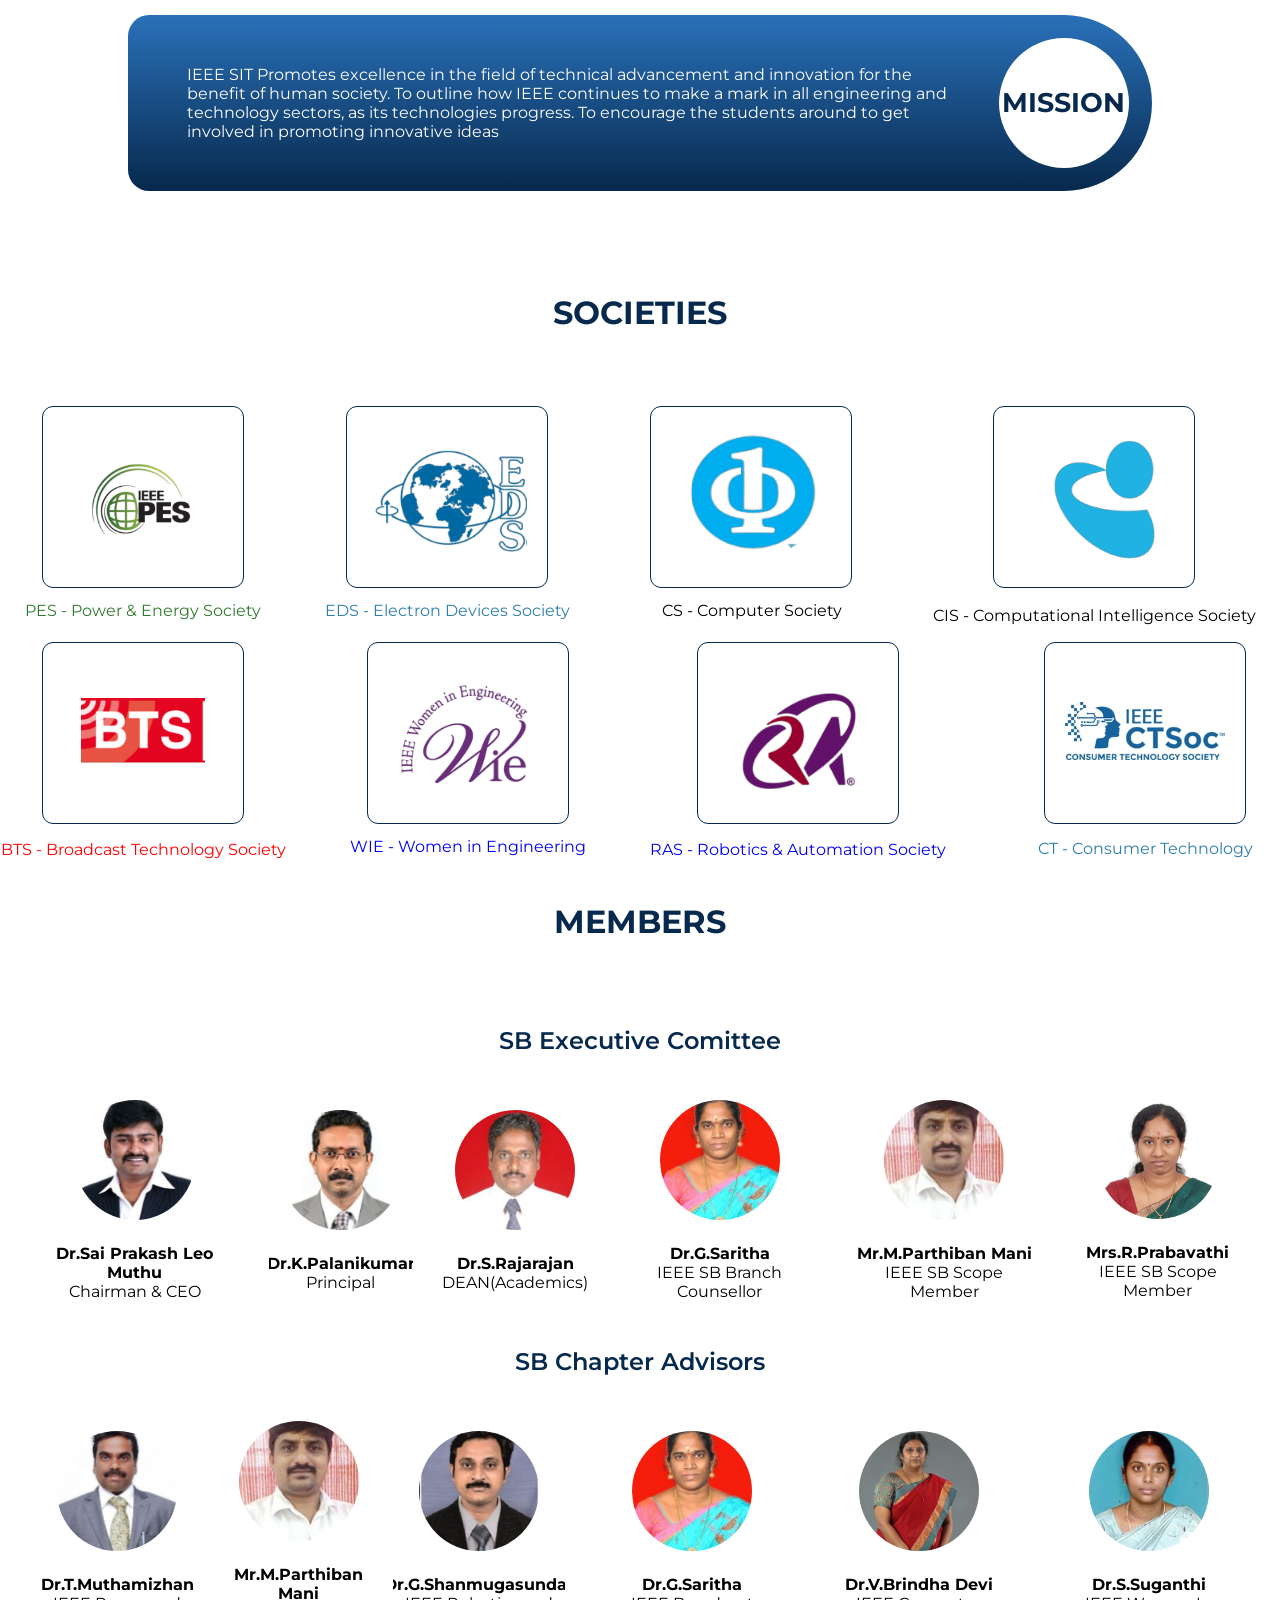
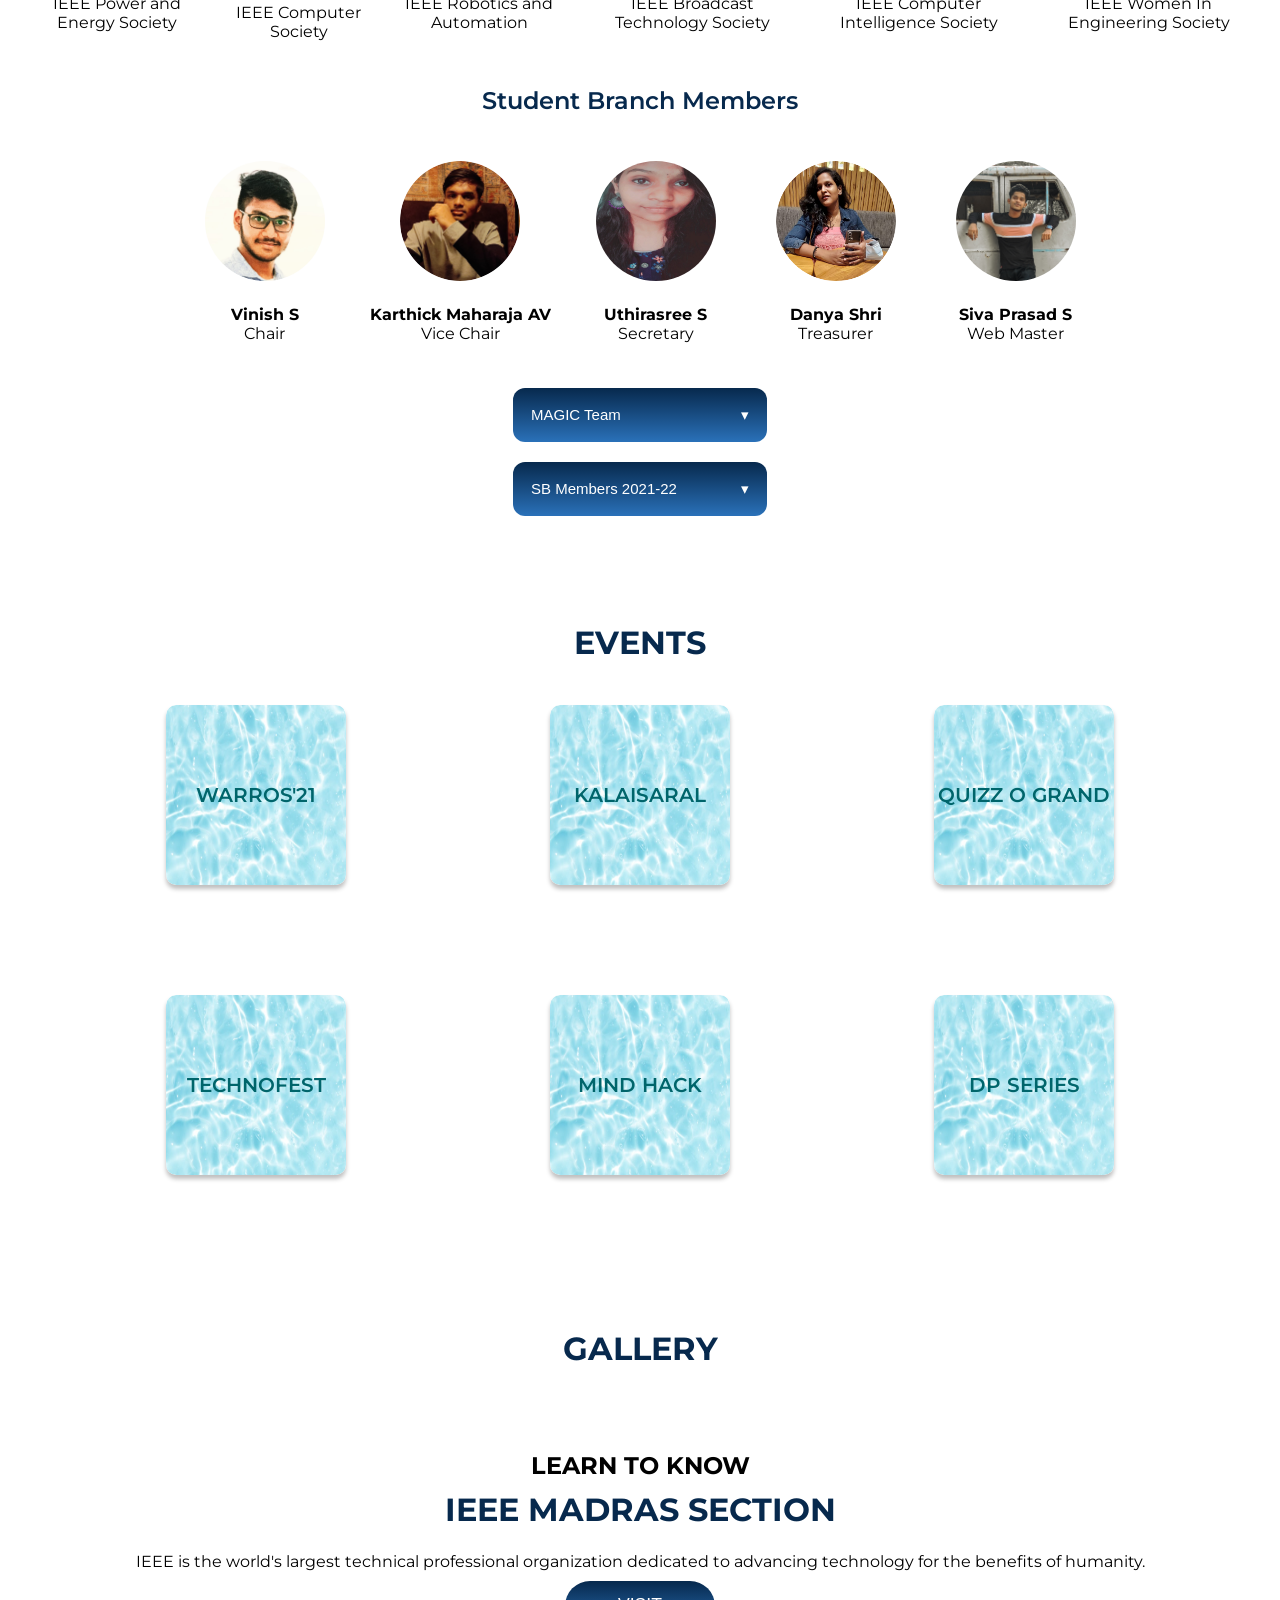
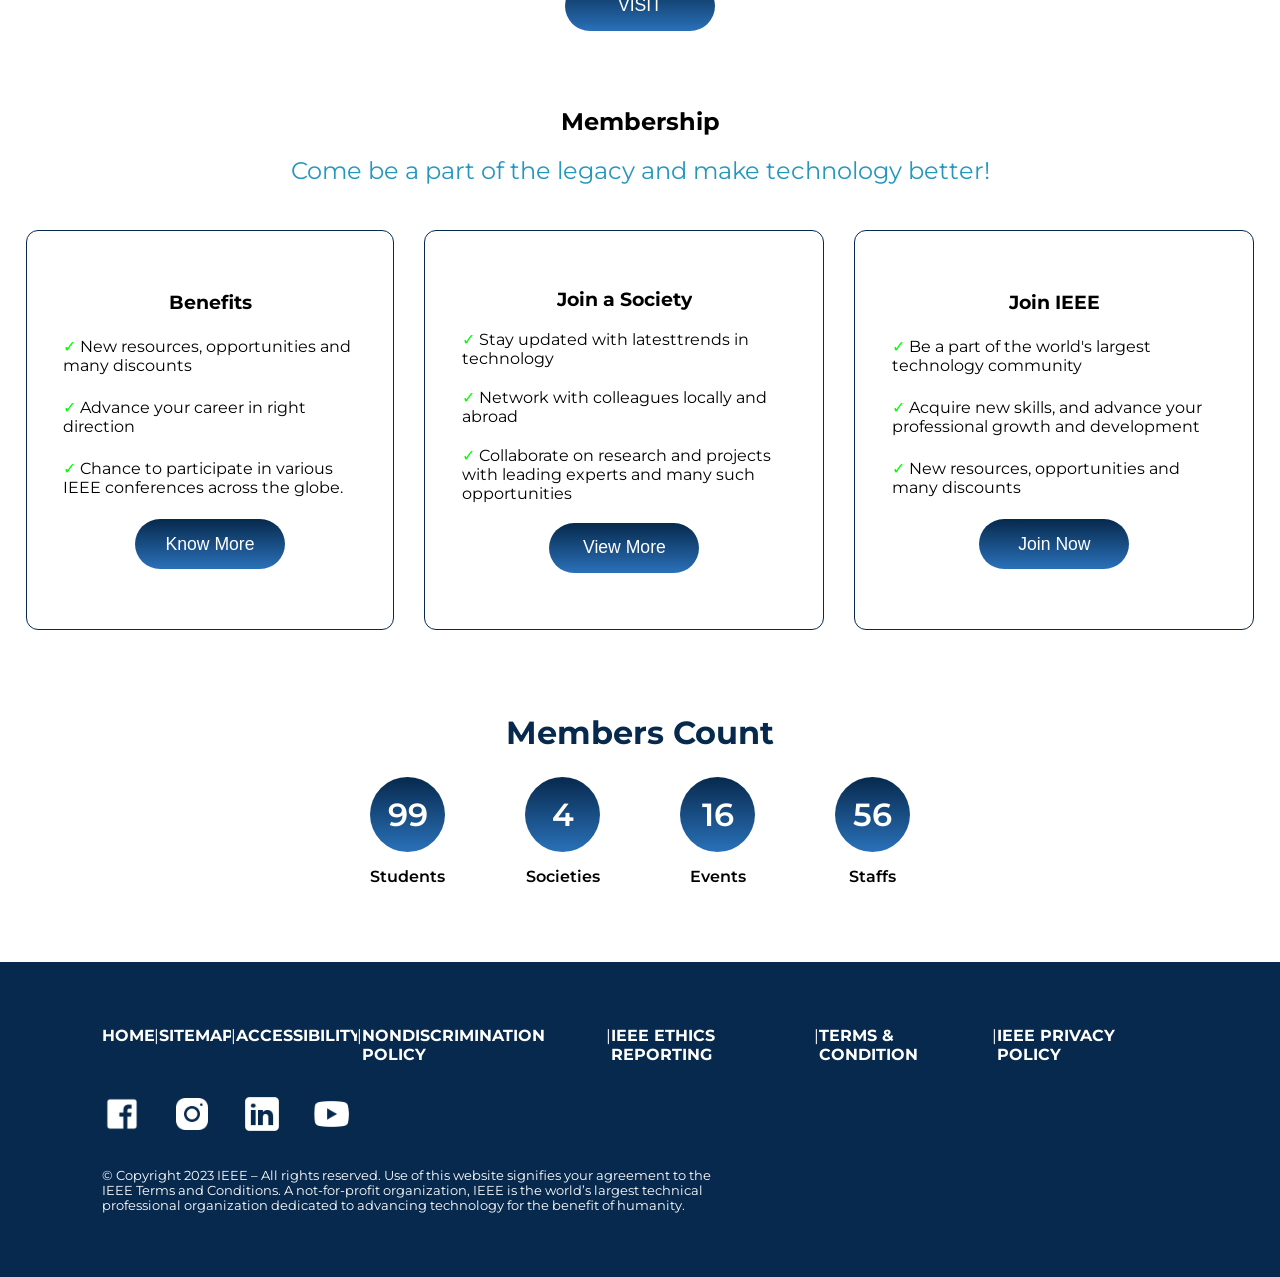
==== commit 415a7d9f: "final commit" ====
--- a/index.html
+++ b/index.html
@@ -11,9 +11,9 @@
 
   </head>
   <body>
-    <div class="overlay">
+    <!-- <div class="overlay">
       <img width="40%" src="./images/ieee bg white.png" alt="">
-    </div>
+    </div> -->
     <nav class="nav">
         <div class="logo">
             <li><a href="">
@@ -275,7 +275,7 @@
           </div>
           <div class="member-info">
             <p class="member-name">Dr.G.Saritha</p>
-            <p>IEEE Broadcast Technologyy Society</p>
+            <p>IEEE Broadcast Technology Society</p>
           </div>
         </div>
         <div class="member-card">
@@ -342,6 +342,164 @@
           <div class="member-info">
             <p class="member-name">Siva Prasad S</p>
             <p>Web Master</p>
+          </div>
+        </div>
+      </div>
+      <button type="button" class="collapsible pcs"><p>MAGIC Team</p><span>▾</span></button>
+      <div class="content">
+        <div class="member-card-box pc big">
+          <div class="member-card">
+            <div class="member-img">
+              <img src="./images/magic/Harish anantha krishnan R- IT .jpg"/>
+            </div>
+            <div class="member-info">
+              <p class="member-name">Harish Anantha Krishnan R</p>
+              <p>Mastermind</p>
+            </div>
+          </div>
+          <div class="member-card">
+            <div class="member-img">
+              <img src="./images/magic/Ratikashre S S - CSE.jpg"/>
+            </div>
+            <div class="member-info">
+              <p class="member-name">Ratikashre S S</p>
+              <p>Mastermind</p>
+            </div>
+          </div>
+          <div class="member-card">
+            <div class="member-img">
+              <img height="120px" src="./images/magic/Aravindhan T - IT.JPG"/>
+            </div>
+            <div class="member-info">
+              <p class="member-name">Aravindhan T</p>
+              <p>Advocate</p>
+            </div>
+          </div>
+          <div class="member-card">
+            <div class="member-img">
+              <img src="./images/magic/SUDHAN R - CCE.jpg"/>
+            </div>
+            <div class="member-info">
+              <p class="member-name">Sudhan R</p>
+              <p>Advocate</p>
+            </div>
+          </div>
+          <div class="member-card">
+            <div class="member-img">
+              <img src="./images/magic/Vikash G - AI-DS.jpg"/>
+            </div>
+            <div class="member-info">
+              <p class="member-name">Vikash G</p>
+              <p>Guide</p>
+            </div>
+          </div>
+          <div class="member-card">
+            <div class="member-img">
+              <img src="./images/magic/Mohamed_Ashik_Irfan_(IT).jpg"/>
+            </div>
+            <div class="member-info">
+              <p class="member-name">Mohamed Ashik Irfan M</p>
+              <p>Guide</p>
+            </div>
+          </div>
+          <div class="member-card">
+            <div class="member-img">
+              <img src="./images/magic/SWATHII CP [AI_DS].jpg"/>
+            </div>
+            <div class="member-info">
+              <p class="member-name">Swathii CP</p>
+              <p>Influencer</p>
+            </div>
+          </div>
+          <div class="member-card">
+            <div class="member-img">
+              <img src="./images/magic/Ebishdon G V -_ CSE.jpg"/>
+            </div>
+            <div class="member-info">
+              <p class="member-name">Ebishdon G V</p>
+              <p>Influencer</p>
+            </div>
+          </div>
+          <div class="member-card">
+            <div class="member-img">
+              <img src="./images/magic/Nehaa R (AI-DS).jpg"/>
+            </div>
+            <div class="member-info">
+              <p class="member-name">Nehaa R</p>
+              <p>Communicator</p>
+            </div>
+          </div>
+          <div class="member-card">
+            <div class="member-img">
+              <img src="./images/magic/Swetha G R S - IT_.jpg"/>
+            </div>
+            <div class="member-info">
+              <p class="member-name">Swetha G R S</p>
+              <p>Communicator</p>
+            </div>
+          </div>
+          <div class="member-card">
+            <div class="member-img">
+              <img src="./images/magic/Nithish Kumar R [AI_DS] .JPG"/>
+            </div>
+            <div class="member-info">
+              <p class="member-name">Nithish Kumar R</p>
+              <p>Membership Committee</p>
+            </div>
+          </div>
+          <div class="member-card">
+            <div class="member-img">
+              <img src="./images/magic/IMG-20230117-WA0008.jpg"/>
+            </div>
+            <div class="member-info">
+              <p class="member-name">Ragul D</p>
+              <p>Development Committee</p>
+            </div>
+          </div>
+          <div class="member-card">
+            <div class="member-img">
+              <img src="./images/magic/Screenshot_2023-01-17-22-54-14-94_1c337646f29875672b5a61192b9010f9.jpg"/>
+            </div>
+            <div class="member-info">
+              <p class="member-name">Reshma S</p>
+              <p>Development Committee</p>
+            </div>
+          </div>
+          <div class="member-card">
+            <div class="member-img">
+              <img src="./images/magic/VASANTH PRIYADHARSAN V.jpg"/>
+            </div>
+            <div class="member-info">
+              <p class="member-name">Vasanth Priyadharshan V</p>
+              <p>Development Committee</p>
+            </div>
+          </div>
+          <div class="member-card">
+            <div class="member-img">
+              <img src="./images/magic/P Visalakshi - ECE_1.jpg"/>
+            </div>
+            <div class="member-info">
+              <p class="member-name">Visalakshi P</p>
+              <p>Ambassador</p>
+            </div>
+          </div>
+          <div class="member-card">
+            <div class="member-img">
+              <img src="./images/magic/Kannan A [AI_DS].jpg"/>
+            </div>
+            <div class="member-info">
+              <p class="member-name">Kannan A</p>
+              <p>Ambassador</p>
+            </div>
+          </div>
+          <div class="member-card">
+            <div class="member-img">
+              <img src="./images/magic/Nithyashree S CSE III-Yr.jpg"/>
+            </div>
+            <div class="member-info">
+              <p class="member-name">Nithyashree S</p>
+              <p>Ambassador</p>
+            </div>
           </div>
         </div>
       </div>
@@ -400,7 +558,7 @@
   <div id="mems" class="members-mobile">
     <h1>MEMBERS</h1>  
     <br/>
-    <button type="button" class="collapsible"><p>SB Executive Comittee</p><span>▾</span></button>
+    <button type="button" class="collapsible"><p>SB Executive Committee</p><span>▾</span></button>
     <div class="content">
       <div class="member-card-box">
         <div class="member-card">
@@ -567,6 +725,164 @@
           </div>
         </div>
       </div>
+      <button style="margin-left:12%;margin-bottom:12%;margin-top:12%" type="button" class="collapsible"><p>MAGIC Team</p><span>▾</span></button>
+      <div  style="margin-left:12%" class="content big">
+        <div class="member-card-box">
+          <div class="member-card">
+            <div class="member-img">
+              <img src="./images/magic/Harish anantha krishnan R- IT .jpg"/>
+            </div>
+            <div class="member-info">
+              <p class="member-name">Harish Anantha Krishnan R</p>
+              <p>Mastermind</p>
+            </div>
+          </div>
+          <div class="member-card">
+            <div class="member-img">
+              <img src="./images/magic/Ratikashre S S - CSE.jpg"/>
+            </div>
+            <div class="member-info">
+              <p class="member-name">Ratikashre S S</p>
+              <p>Mastermind</p>
+            </div>
+          </div>
+          <div class="member-card">
+            <div class="member-img">
+              <img height="120px" src="./images/magic/Aravindhan T - IT.JPG"/>
+            </div>
+            <div class="member-info">
+              <p class="member-name">Aravindhan T</p>
+              <p>Advocate</p>
+            </div>
+          </div>
+          <div class="member-card">
+            <div class="member-img">
+              <img src="./images/magic/SUDHAN R - CCE.jpg"/>
+            </div>
+            <div class="member-info">
+              <p class="member-name">Sudhan R</p>
+              <p>Advocate</p>
+            </div>
+          </div>
+          <div class="member-card">
+            <div class="member-img">
+              <img src="./images/magic/Vikash G - AI-DS.jpg"/>
+            </div>
+            <div class="member-info">
+              <p class="member-name">Vikash G</p>
+              <p>Guide</p>
+            </div>
+          </div>
+          <div class="member-card">
+            <div class="member-img">
+              <img src="./images/magic/Mohamed_Ashik_Irfan_(IT).jpg"/>
+            </div>
+            <div class="member-info">
+              <p class="member-name">Mohamed Ashik Irfan M</p>
+              <p>Guide</p>
+            </div>
+          </div>
+          <div class="member-card">
+            <div class="member-img">
+              <img src="./images/magic/SWATHII CP [AI_DS].jpg"/>
+            </div>
+            <div class="member-info">
+              <p class="member-name">Swathii CP</p>
+              <p>Influencer</p>
+            </div>
+          </div>
+          <div class="member-card">
+            <div class="member-img">
+              <img src="./images/magic/Ebishdon G V -_ CSE.jpg"/>
+            </div>
+            <div class="member-info">
+              <p class="member-name">Ebishdon G V</p>
+              <p>Influencer</p>
+            </div>
+          </div>
+          <div class="member-card">
+            <div class="member-img">
+              <img src="./images/magic/Nehaa R (AI-DS).jpg"/>
+            </div>
+            <div class="member-info">
+              <p class="member-name">Nehaa R</p>
+              <p>Communicator</p>
+            </div>
+          </div>
+          <div class="member-card">
+            <div class="member-img">
+              <img src="./images/magic/Swetha G R S - IT_.jpg"/>
+            </div>
+            <div class="member-info">
+              <p class="member-name">Swetha G R S</p>
+              <p>Communicator</p>
+            </div>
+          </div>
+          <div class="member-card">
+            <div class="member-img">
+              <img src="./images/magic/Nithish Kumar R [AI_DS] .JPG"/>
+            </div>
+            <div class="member-info">
+              <p class="member-name">Nithish Kumar R</p>
+              <p>Membership Committee</p>
+            </div>
+          </div>
+          <div class="member-card">
+            <div class="member-img">
+              <img src="./images/magic/IMG-20230117-WA0008.jpg"/>
+            </div>
+            <div class="member-info">
+              <p class="member-name">Ragul D</p>
+              <p>Development Committee</p>
+            </div>
+          </div>
+          <div class="member-card">
+            <div class="member-img">
+              <img src="./images/magic/Screenshot_2023-01-17-22-54-14-94_1c337646f29875672b5a61192b9010f9.jpg"/>
+            </div>
+            <div class="member-info">
+              <p class="member-name">Reshma S</p>
+              <p>Development Committee</p>
+            </div>
+          </div>
+          <div class="member-card">
+            <div class="member-img">
+              <img src="./images/magic/VASANTH PRIYADHARSAN V.jpg"/>
+            </div>
+            <div class="member-info">
+              <p class="member-name">Vasanth Priyadharshan V</p>
+              <p>Development Committee</p>
+            </div>
+          </div>
+          <div class="member-card">
+            <div class="member-img">
+              <img src="./images/magic/P Visalakshi - ECE_1.jpg"/>
+            </div>
+            <div class="member-info">
+              <p class="member-name">Visalakshi P</p>
+              <p>Ambassador</p>
+            </div>
+          </div>
+          <div class="member-card">
+            <div class="member-img">
+              <img src="./images/magic/Kannan A [AI_DS].jpg"/>
+            </div>
+            <div class="member-info">
+              <p class="member-name">Kannan A</p>
+              <p>Ambassador</p>
+            </div>
+          </div>
+          <div class="member-card">
+            <div class="member-img">
+              <img src="./images/magic/Nithyashree S CSE III-Yr.jpg"/>
+            </div>
+            <div class="member-info">
+              <p class="member-name">Nithyashree S</p>
+              <p>Ambassador</p>
+            </div>
+          </div>
+        </div>
+      </div>
       <button style="margin-left:12%;" type="button" class="collapsible"><p>SB Members 2021-22</p><span>▾</span></button>
       <div style="margin-left:12%" class="content">
         <div class="member-card-box ">
@@ -617,6 +933,7 @@
           </div>
         </div>
       </div>
+      
     </div>
   </div>
   <br/>
@@ -672,7 +989,6 @@
   </div>
   <div id="gallery" class="gallery">
     <h1>GALLERY</h1>
-
   </div>
   <br/>
   <br/>
--- a/style.css
+++ b/style.css
@@ -415,6 +415,13 @@
   padding:2%;
   gap:30px;
 }
+.big{
+  justify-content: center;
+  align-items: center;
+  flex-wrap: wrap;
+  gap:50px;
+}
+
 .member-card{
   display: flex;
   flex-direction: column;
@@ -449,6 +456,11 @@
 }
 .pc{
   flex-direction: row;
+}
+.big img{
+  width:150px;
+  height:150px;
+  object-fit: cover;
 }
 .members-mobile{
   display: none;
@@ -517,7 +529,10 @@
 text-transform: uppercase;
 }
 
-
+.gallery{
+  display: flex;
+  justify-content: center;
+}
 
 
 .madras-sec{
@@ -669,7 +684,7 @@
 
 @media (max-width: 800px) {
   .overlay img{
-    width:150%;
+    width:80%;
   }
   .modal-content{
     width:80%;
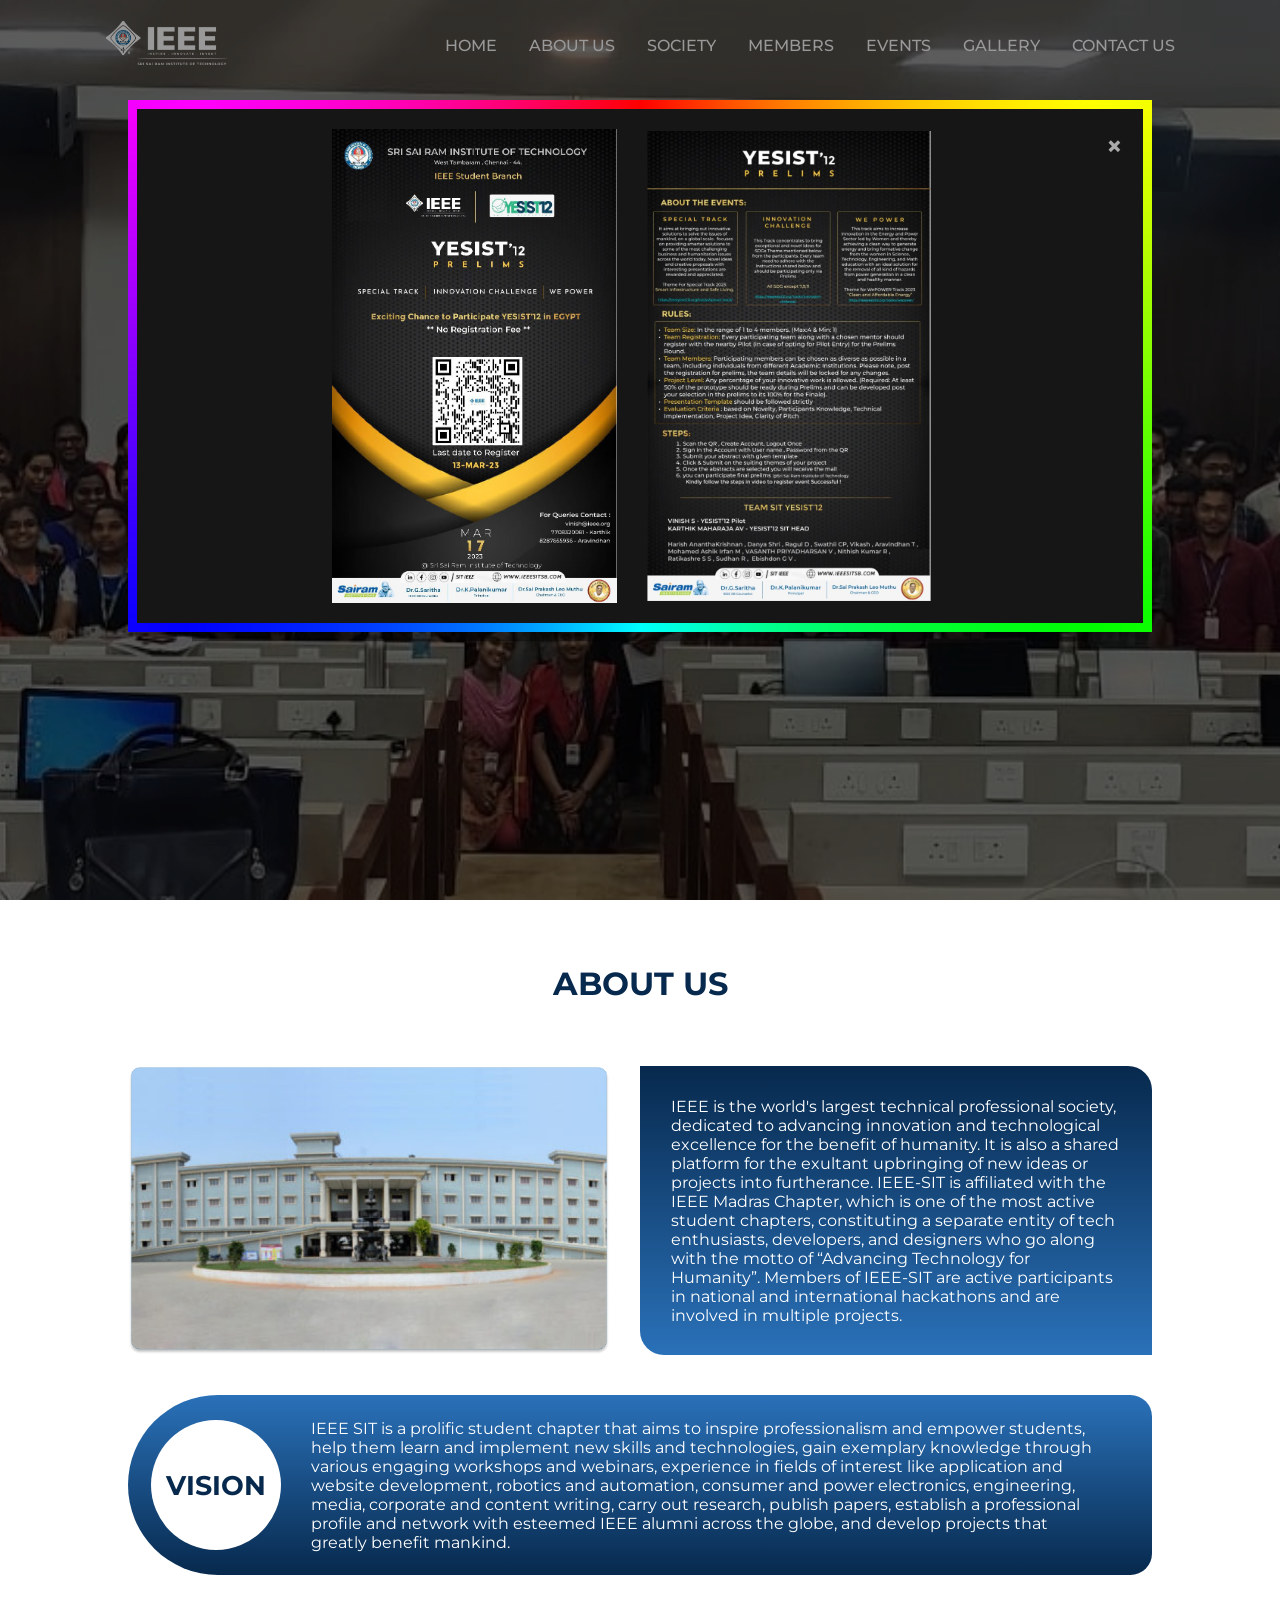
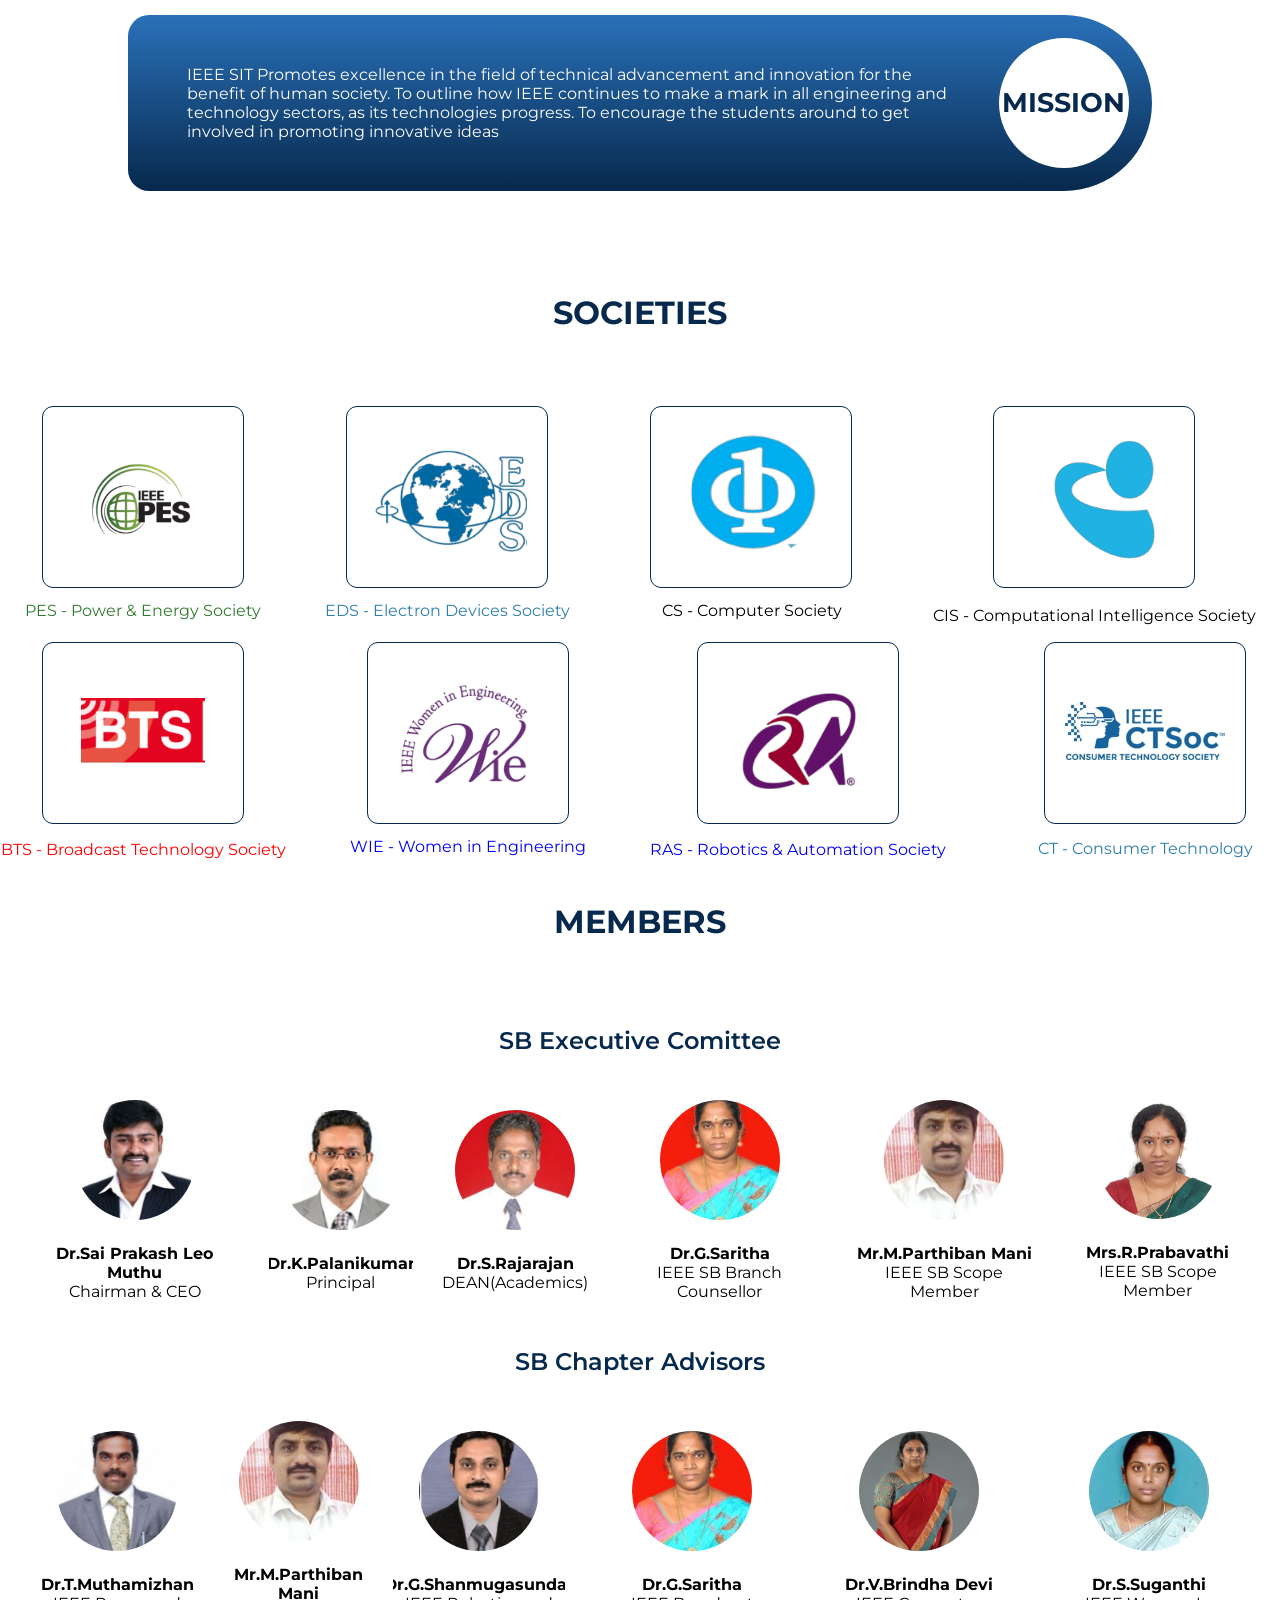
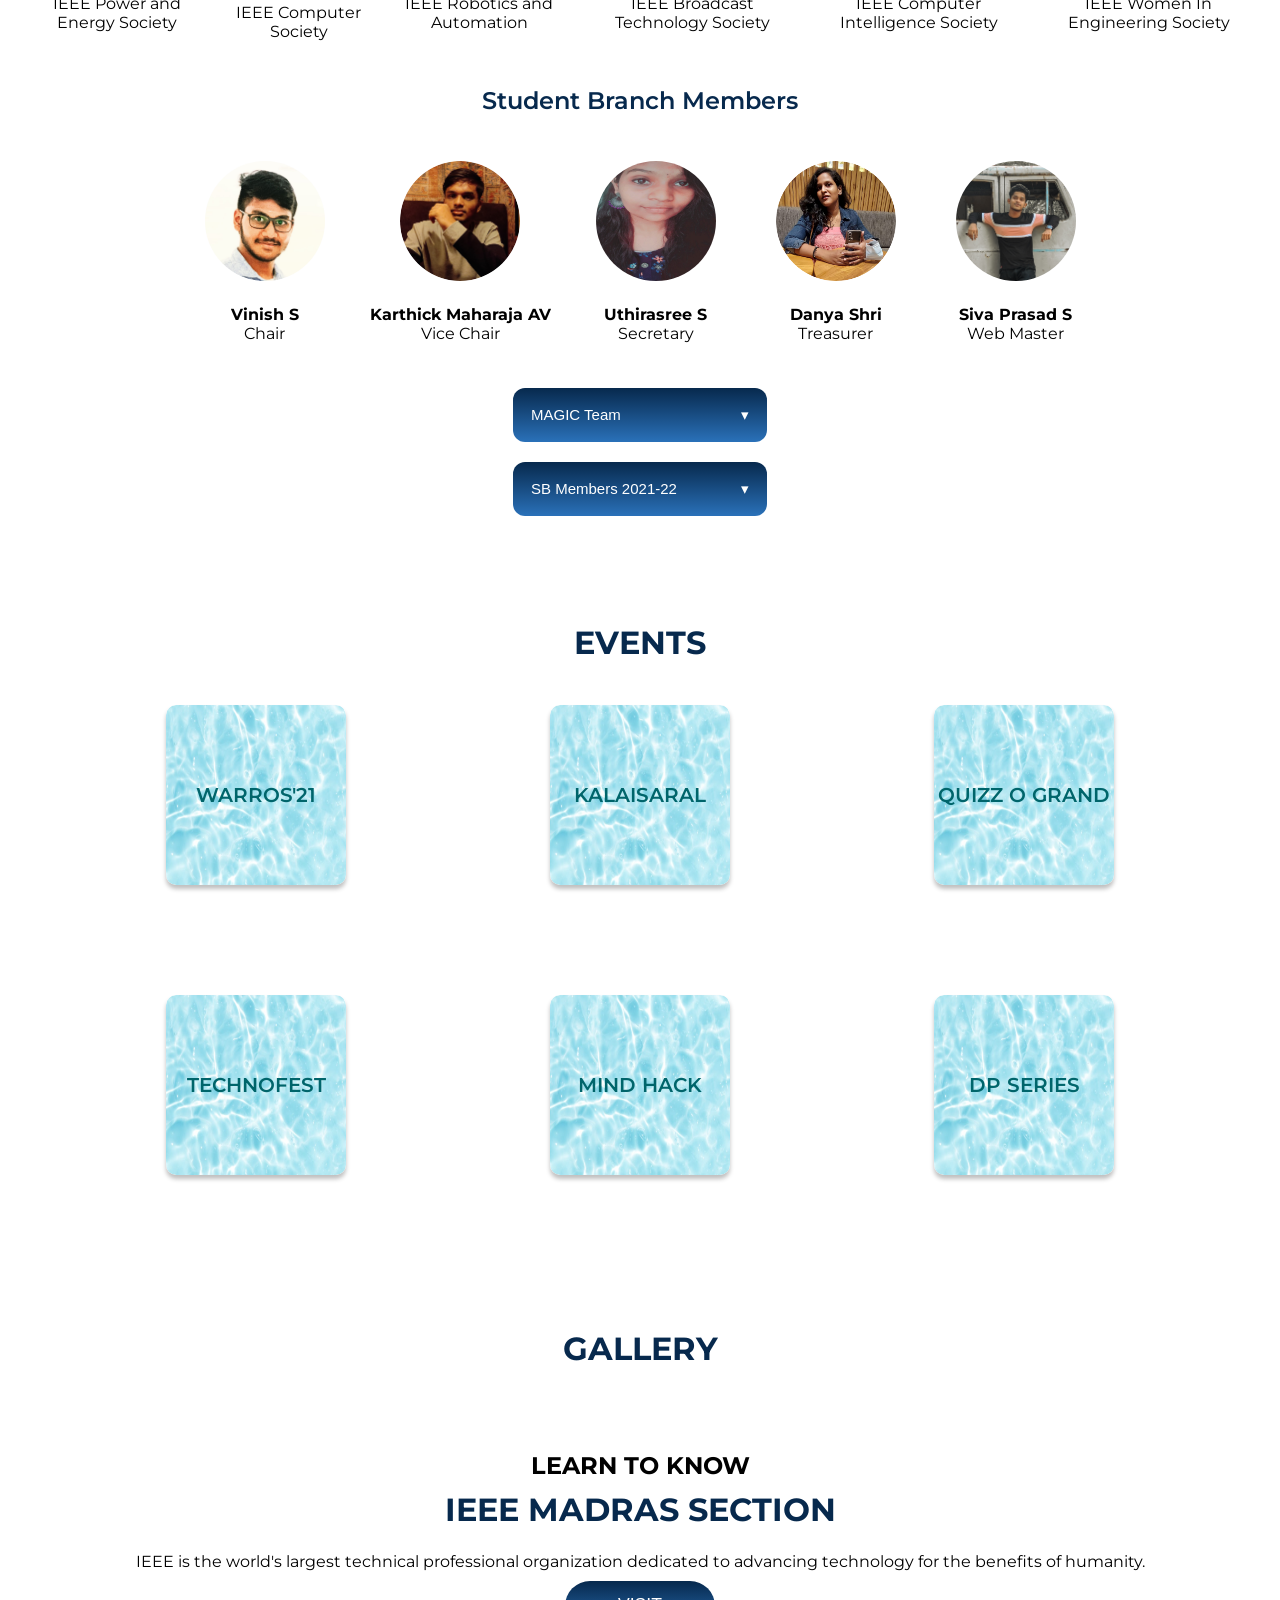
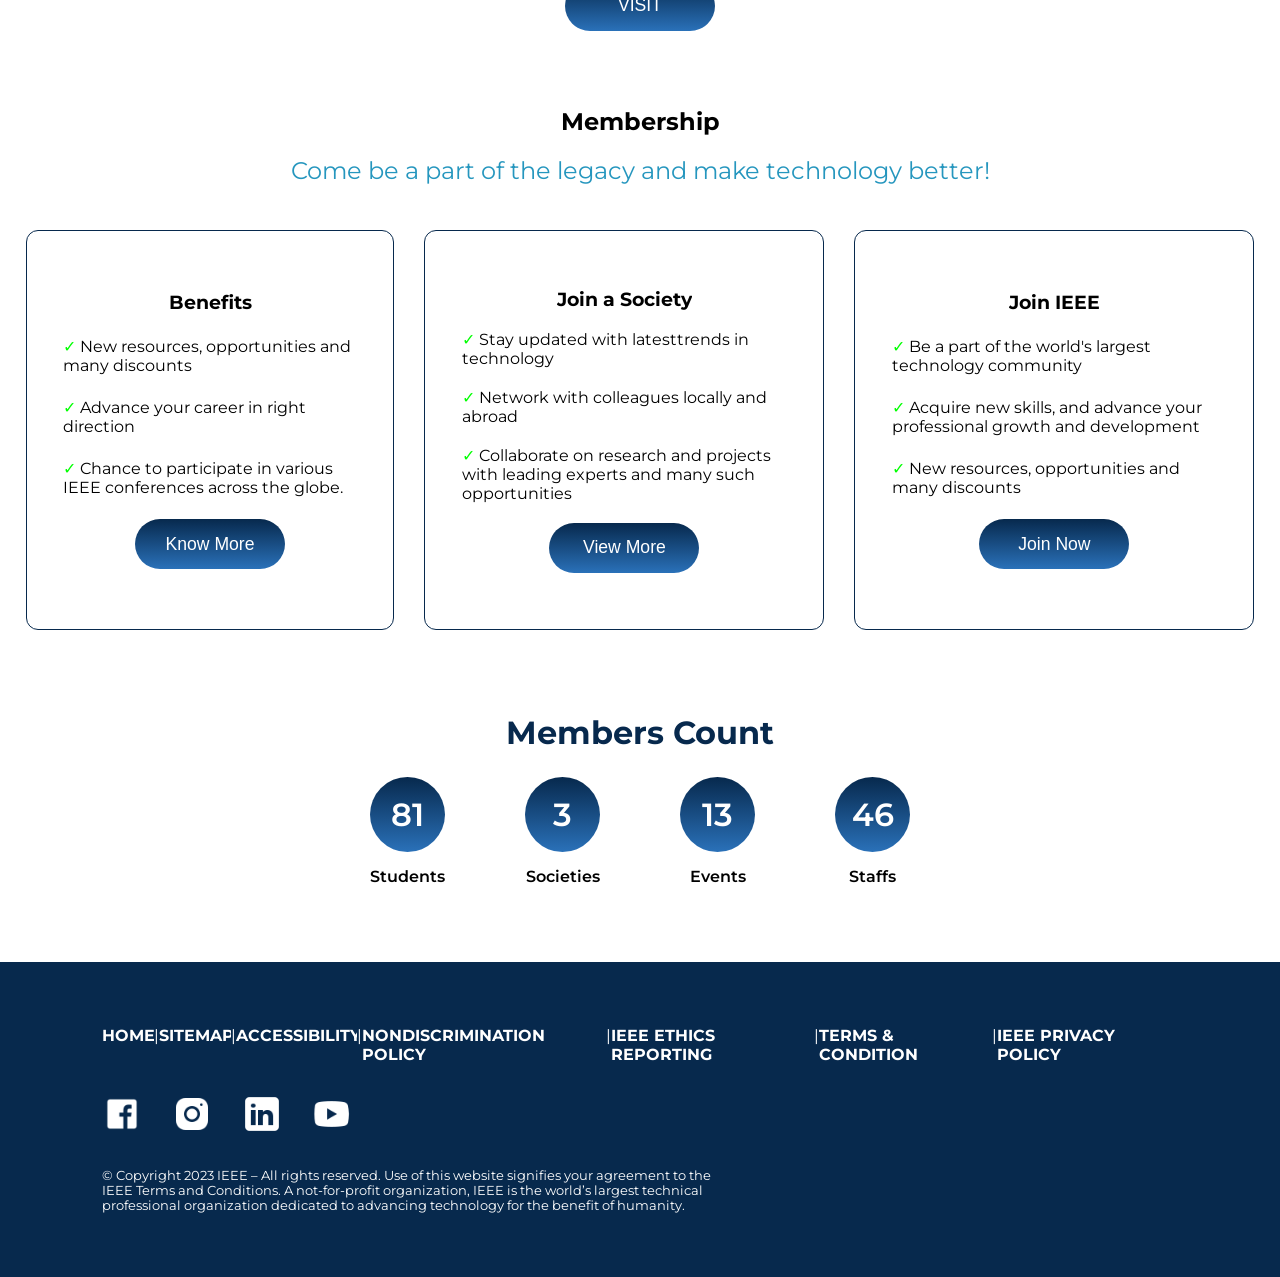
==== commit d3a2c834: "Update index.html" ====
--- a/index.html
+++ b/index.html
@@ -11,9 +11,9 @@
 
   </head>
   <body>
-    <!-- <div class="overlay">
+    <div class="overlay">
       <img width="40%" src="./images/ieee bg white.png" alt="">
-    </div> -->
+    </div>
     <nav class="nav">
         <div class="logo">
             <li><a href="">
@@ -1092,4 +1092,4 @@
       AOS.init();
   </script>
   </body>
-</html>+</html>
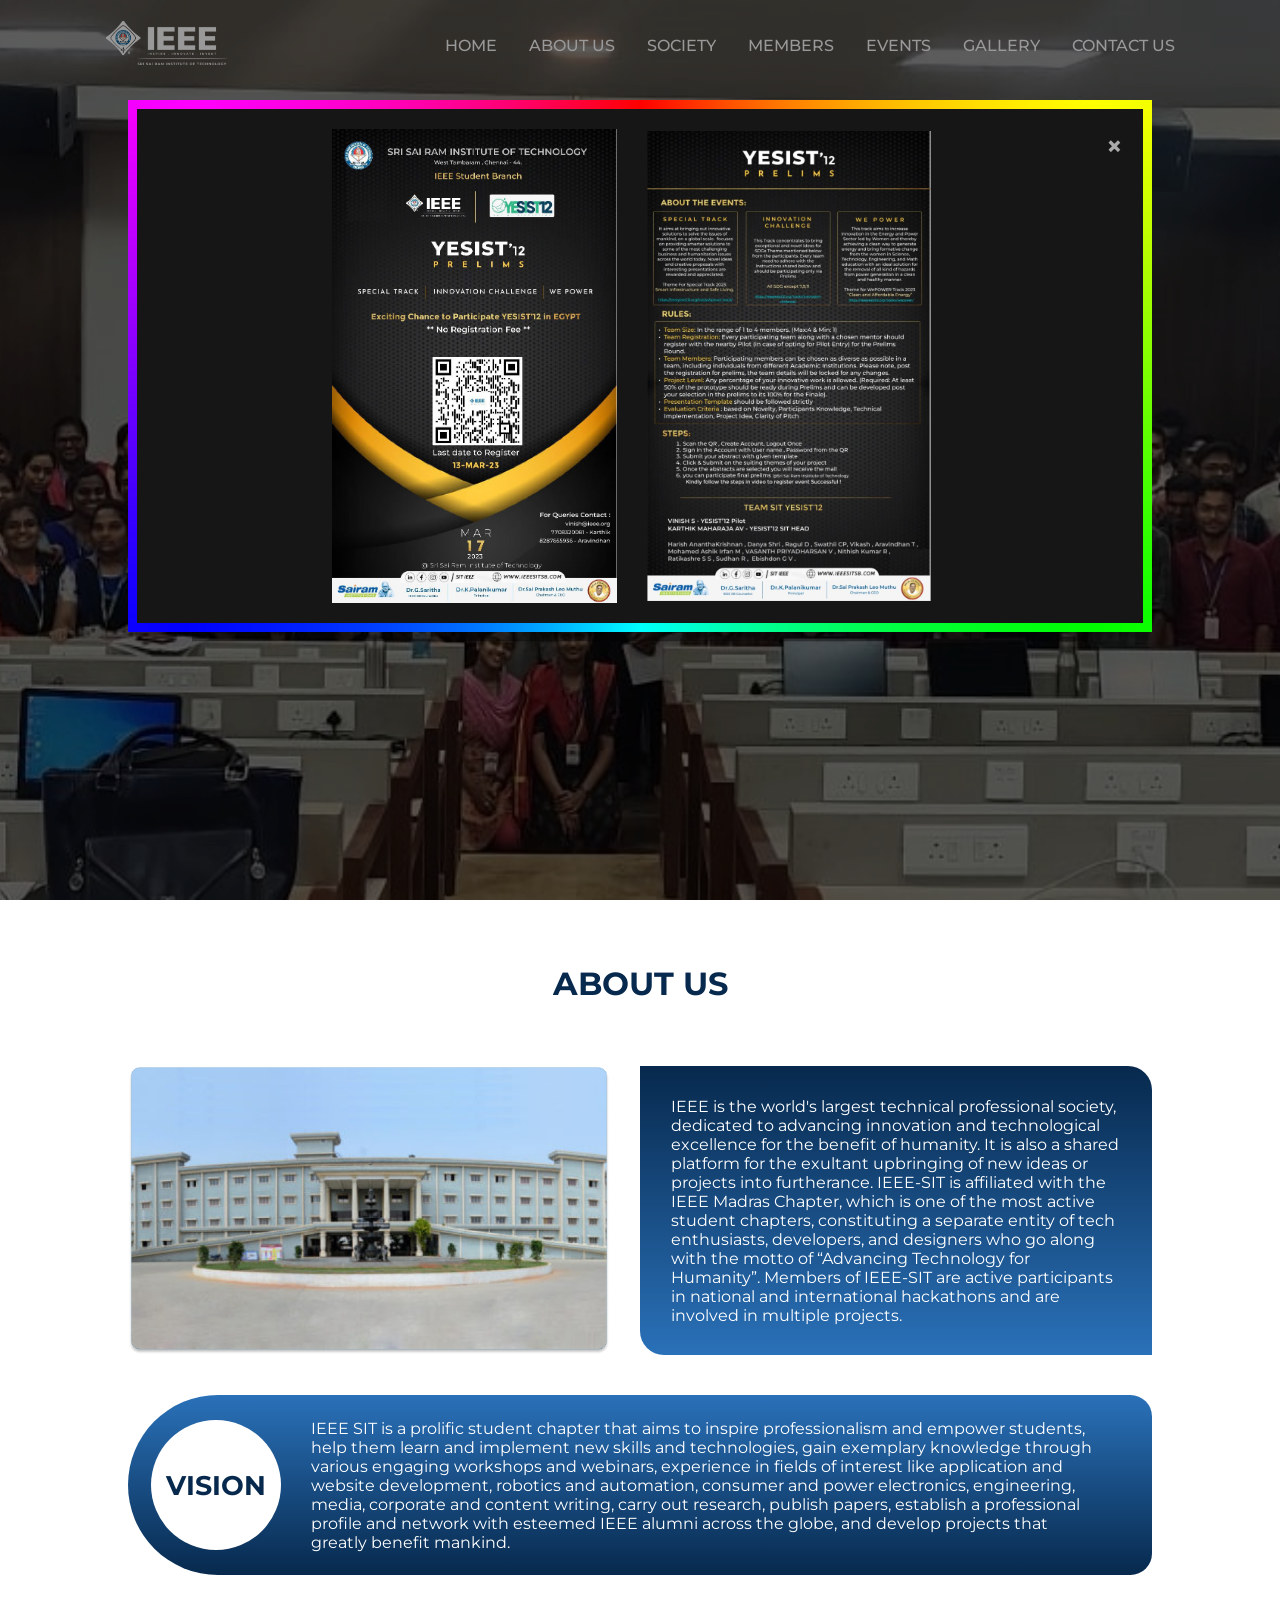
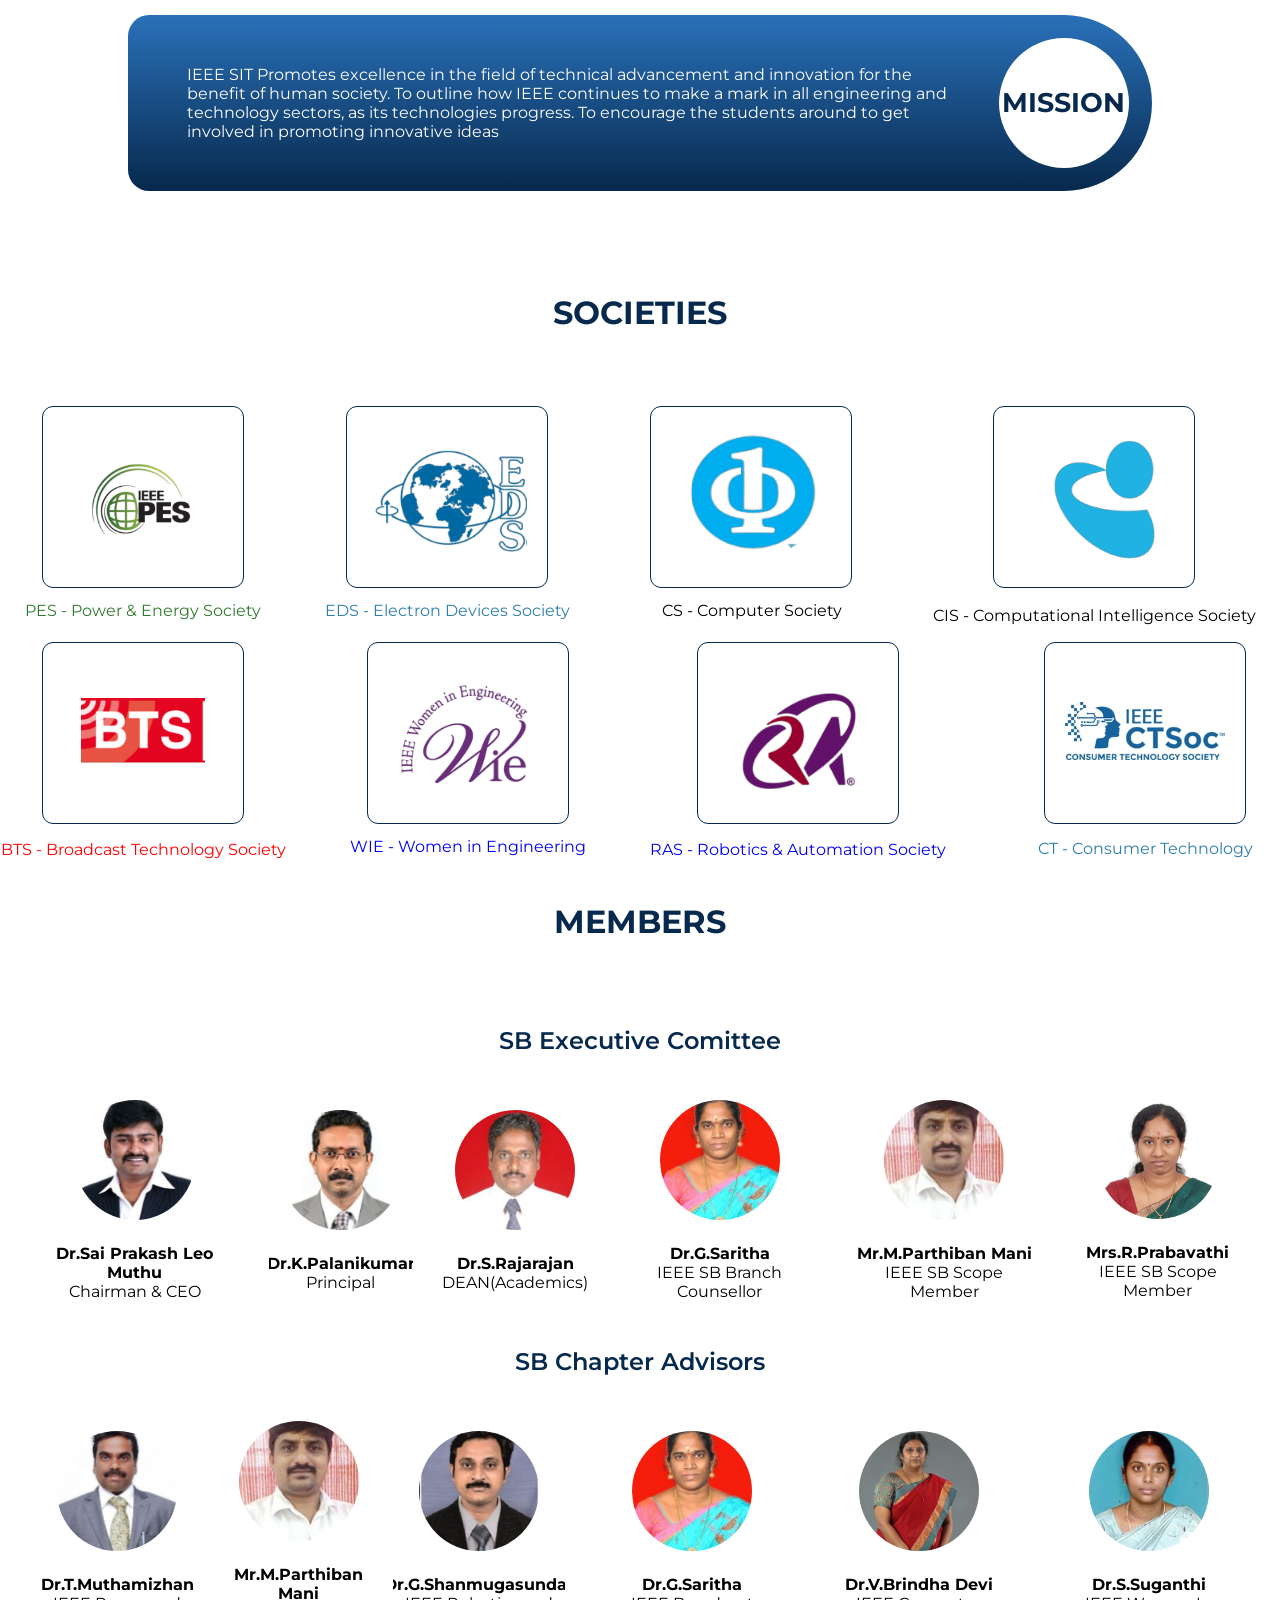
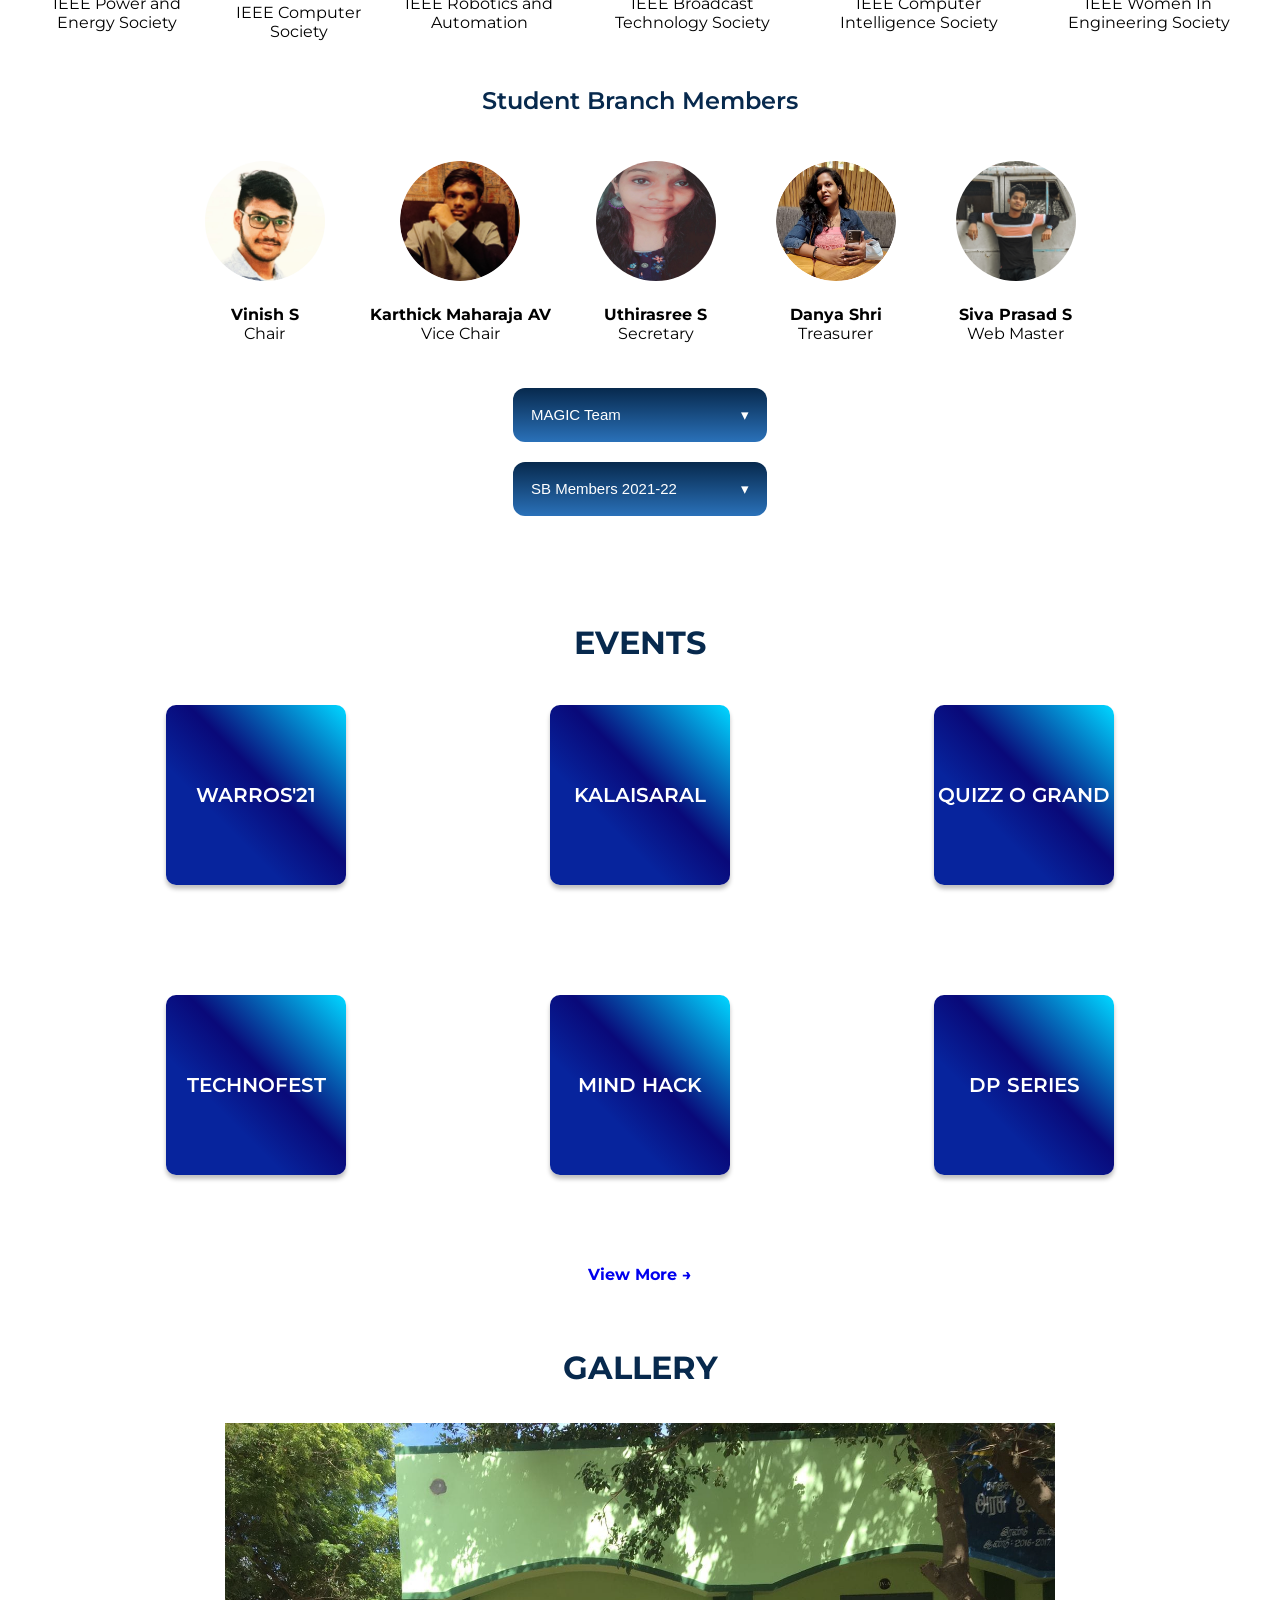
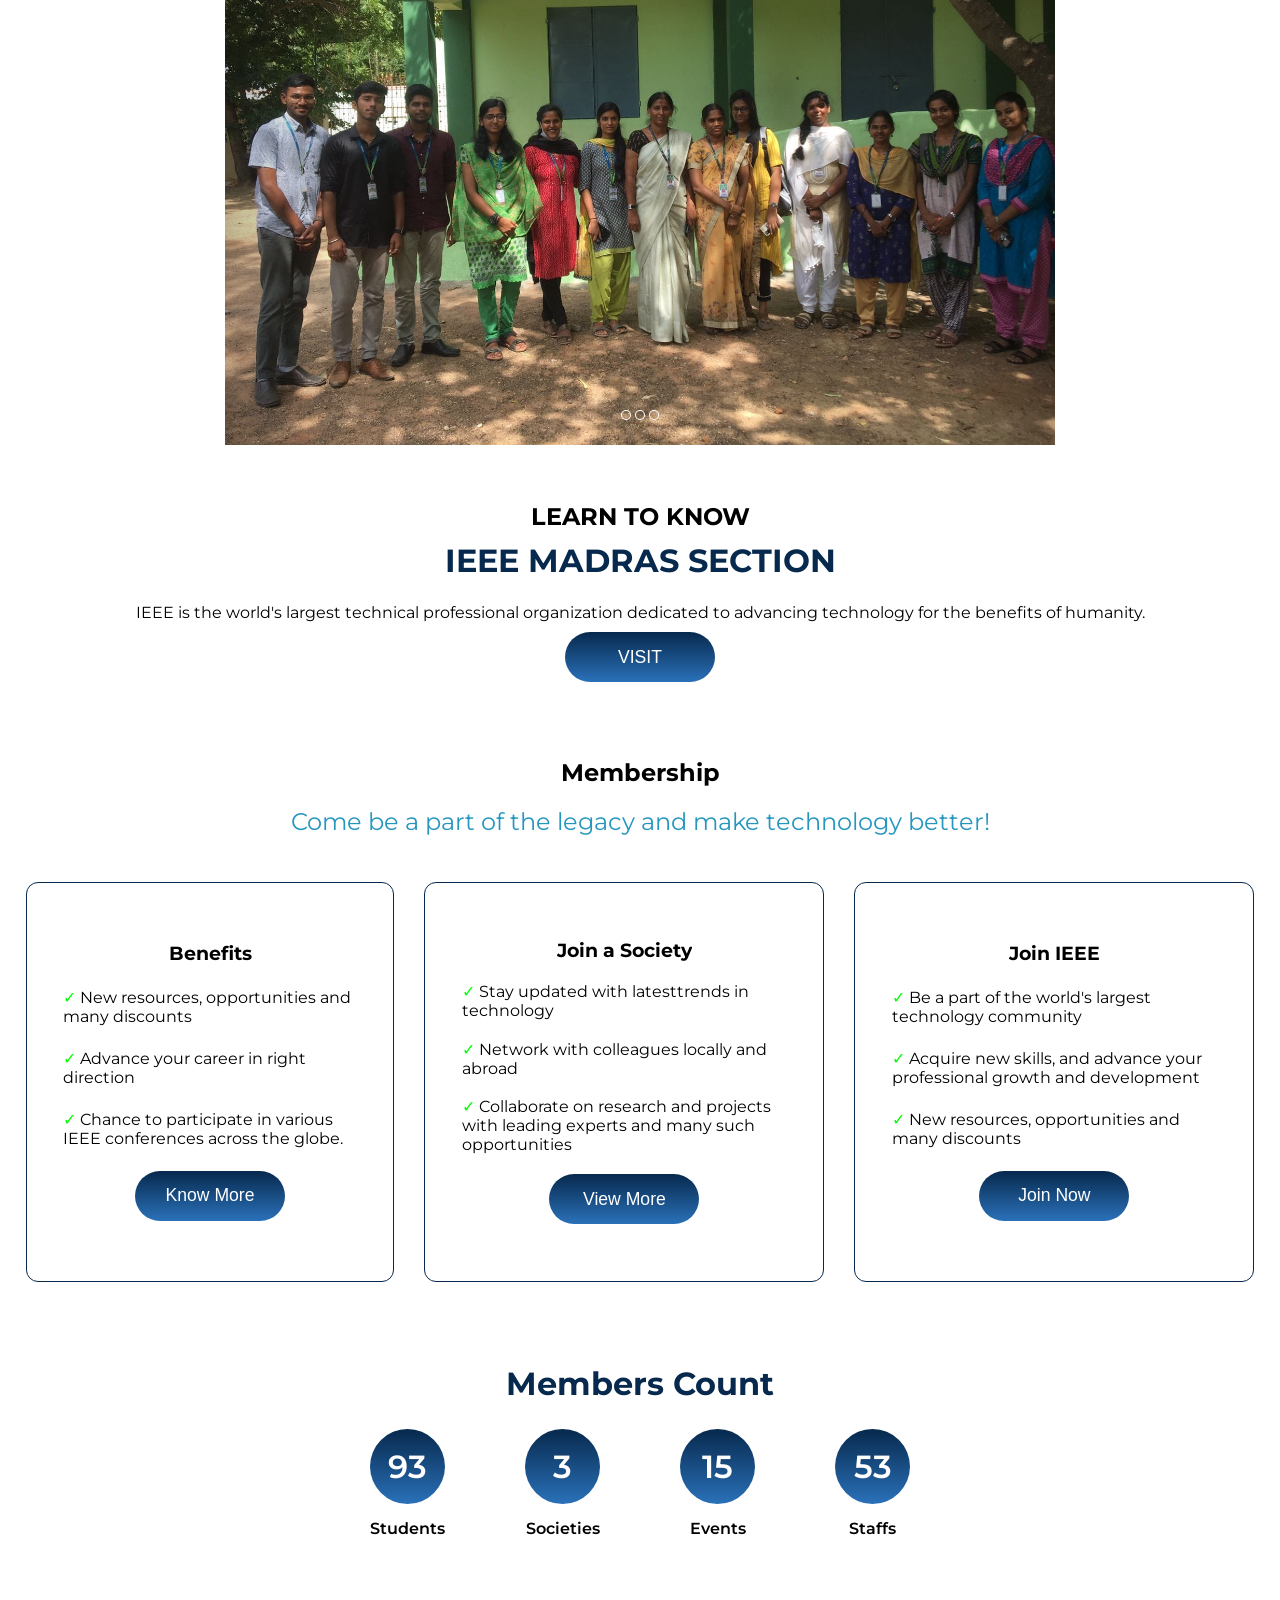
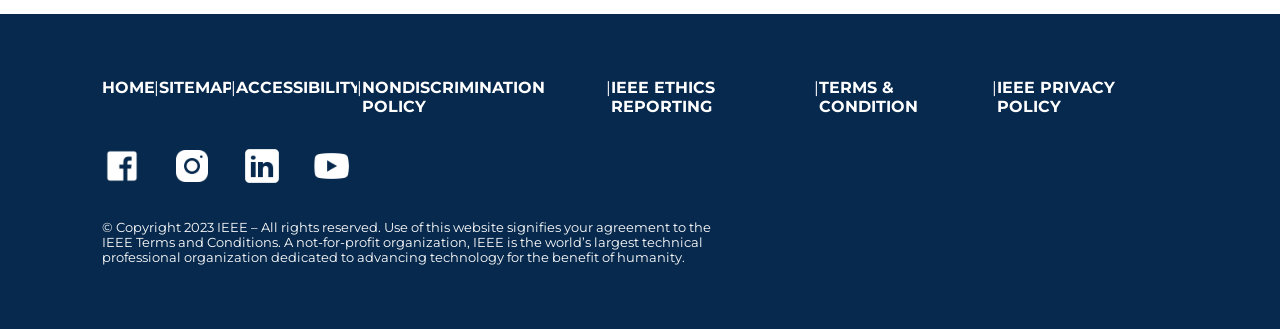
==== commit 3beb0ef2: "Add files via upload added events" ====
--- a/index.html
+++ b/index.html
@@ -3,17 +3,16 @@
   <head>
     <meta charset="UTF-8">
     <meta http-equiv="X-UA-Compatible" content="IE=edge">
-    <meta name="viewport" content="width=device-width, initial-scale=1.0">
+    <meta name="viewport" content="width=device-width, initial-scale=1.0" />
     <link rel="stylesheet" href="https://unpkg.com/aos@next/dist/aos.css" />
     <title>IEEE SIT SB</title>
-    <link href="./style.css" rel="stylesheet"/>
+    <link href="./index.css" rel="stylesheet"/>
     <link rel="shortcut icon" href="https://res.cloudinary.com/crunchbase-production/image/upload/c_lpad,f_auto,q_auto:eco,dpr_1/bsmq8rbdsnijtp9hbtg5" type="image/x-icon">
-
   </head>
   <body>
-    <div class="overlay">
+    <!-- <div class="overlay">
       <img width="40%" src="./images/ieee bg white.png" alt="">
-    </div>
+    </div> -->
     <nav class="nav">
         <div class="logo">
             <li><a href="">
@@ -943,42 +942,36 @@
     <div class="eventContainer">
       <div class="eventLists">
         <div class="eventcard">
-          <img src="./images/bgEvent.jpeg" alt="Image1">
           <div class="eventCont">
             WARROS'21
           </div>
         </div>
 
         <div class="eventcard">
-          <img src="./images/bgEvent.jpeg" alt="Image2">
           <div class="eventCont">
             KALAISARAL
           </div>
         </div>
 
         <div class="eventcard">
-          <img src="./images/bgEvent.jpeg" alt="Image3">
           <div class="eventCont">
             QUIZZ O GRAND
           </div>
         </div>
 
         <div class="eventcard">
-          <img src="./images/bgEvent.jpeg" alt="Image4">
           <div class="eventCont">
             TECHNOFEST
           </div>
         </div>
 
         <div class="eventcard">
-          <img src="./images/bgEvent.jpeg" alt="Image5">
           <div class="eventCont">
             MIND HACK
           </div>
         </div>
 
         <div class="eventcard">
-          <img src="./images/bgEvent.jpeg" alt="Image6">
           <div class="eventCont">
             DP SERIES
           </div>
@@ -986,9 +979,58 @@
 
       </div>  
     </div>
+    <a href="./event1.html" style="text-decoration: none;font-weight: bold;" target="_blank">View More →</a>
   </div>
   <div id="gallery" class="gallery">
     <h1>GALLERY</h1>
+    <div class="csslider1 autoplay cs_handle" style="width:100vw;">
+      <input name="cs_anchor1" id="cs_slide1_0" type="radio" class="cs_anchor slide">
+      <input name="cs_anchor1" id="cs_slide1_1" type="radio" class="cs_anchor slide">
+      <input name="cs_anchor1" id="cs_slide1_2" type="radio" class="cs_anchor slide">
+      <input name="cs_anchor1" id="cs_play1" type="radio" class="cs_anchor" checked="">
+      <input name="cs_anchor1" id="cs_pause1_0" type="radio" class="cs_anchor pause">
+      <input name="cs_anchor1" id="cs_pause1_1" type="radio" class="cs_anchor pause">
+      <input name="cs_anchor1" id="cs_pause1_2" type="radio" class="cs_anchor pause">
+      <ul>
+        <div>
+          <img src="./images/slideshow/WhatsApp Image 2022-10-09 at 18.43.33.jpeg" style="width: 100%;">
+        </div>
+        <li class="num0 img">
+            <img src="./images/slideshow/WhatsApp Image 2022-10-09 at 18.43.33.jpeg" alt="" title="">
+        </li>
+        <li class="num1 img">
+            <img src="./images/slideshow/WhatsApp Image 2022-10-09 at 20.32.54.jpeg" alt="" title="">
+        </li>
+        <li class="num2 img">
+            <img src="./images/slideshow/WhatsApp Image 2022-10-09 at 20.45.14.jpeg" alt="" title="">
+        </li>
+      </ul>
+      <div class="cs_play_pause">
+        <label class="cs_play" for="cs_play1">Play</label>
+      </div>
+      <div class="cs_arrowprev">
+          <label class="num0" for="cs_slide1_0"><span><i></i></span></label>
+          <label class="num1" for="cs_slide1_1"><span><i></i></span></label>
+          <label class="num2" for="cs_slide1_2"><span><i></i></span></label>
+      </div>
+      <div class="cs_arrownext">
+          <label class="num0" for="cs_slide1_0"><span><i></i></span></label>
+          <label class="num1" for="cs_slide1_1"><span><i></i></span></label>
+          <label class="num2" for="cs_slide1_2"><span><i></i></span></label>
+
+      </div>
+      <div class="cs_bullets">
+          <label class="num0" for="cs_slide1_0">
+            <span class="cs_point"></span>
+          </label>
+          <label class="num1" for="cs_slide1_1">
+            <span class="cs_point"></span>
+          </label>
+          <label class="num2" for="cs_slide1_2">
+            <span class="cs_point"></span>
+          </label>
+      </div>
+    </div>
   </div>
   <br/>
   <br/>
@@ -1091,5 +1133,9 @@
   <script>
       AOS.init();
   </script>
+  <script src="/path/to/cdn/bootstrap.bundle.min.js"></script>
+  <script src="https://code.jquery.com/jquery-3.2.1.slim.min.js" integrity="sha384-KJ3o2DKtIkvYIK3UENzmM7KCkRr/rE9/Qpg6aAZGJwFDMVNA/GpGFF93hXpG5KkN" crossorigin="anonymous"></script>
+<script src="https://cdn.jsdelivr.net/npm/popper.js@1.12.9/dist/umd/popper.min.js" integrity="sha384-ApNbgh9B+Y1QKtv3Rn7W3mgPxhU9K/ScQsAP7hUibX39j7fakFPskvXusvfa0b4Q" crossorigin="anonymous"></script>
+<script src="https://cdn.jsdelivr.net/npm/bootstrap@4.0.0/dist/js/bootstrap.min.js" integrity="sha384-JZR6Spejh4U02d8jOt6vLEHfe/JQGiRRSQQxSfFWpi1MquVdAyjUar5+76PVCmYl" crossorigin="anonymous"></script>
   </body>
-</html>
+</html>
--- a/index.css
+++ b/index.css
@@ -0,0 +1,1324 @@
+@import url('https://fonts.googleapis.com/css2?family=Montserrat:wght@400;500;600;700&display=swap');
+*{
+  box-sizing: border-box;
+  margin:0;
+  overflow-x: hidden;
+  scroll-behavior: smooth;
+  transition: all 0.3s;
+
+}
+
+body{
+  font-family: 'Montserrat', sans-serif; 
+}
+
+:root{
+  /* animation: cubic-bezier(0.6, -0.28, 0.735, 0.045); */
+  --anim-curve: cubic-bezier(0.68, -0.55, 0.265, 1.55);
+}
+
+::-webkit-scrollbar {
+  width: 10px;
+}
+
+::-webkit-scrollbar-thumb {
+  border-radius: 20px;
+  background: #07294D;
+}
+
+.overlay{
+  display: flex;
+  position: fixed;
+  justify-content: center;
+  align-items: center;
+  height: 100vh;
+  width: 100%;
+  background: rgba(15, 15, 15, 0.995);
+  z-index: 99991;
+  flex-direction: column;
+  gap: 20px;
+  transition: opacity 1s ease;
+  padding: 5%;
+  text-align: center;
+  background: radial-gradient(ellipse at bottom, #1b2735 0%, #090a0f 100%);
+  animation: hideAnimation 0s ease-in 2s;
+  animation-fill-mode:forwards;
+}
+@keyframes hideAnimation{
+  to{
+    visibility: hidden;
+    width:0;
+    height:0;
+  }
+}
+.overlay img{
+  opacity: 0;
+  transform: translateY(50px);
+  animation: rise-up 2s var(--anim-curve) forwards;
+}
+
+@keyframes rise-up {
+  to{
+      opacity: 100%;
+      transform: translateY(0);
+  }    
+} 
+
+
+.modal {
+  display: block; /* Hidden by default */
+  position: fixed; /* Stay in place */
+  z-index: 1000; /* Sit on top */
+  padding-top: 100px; /* Location of the box */
+  left: 0;
+  top: 0;
+  width: 100%; 
+  height: 100%; 
+  overflow: auto; /* Enable scroll if needed */
+  background-color: rgb(0,0,0); /* Fallback color */
+  background-color: rgba(0,0,0,0.4); /* Black w/ opacity */
+}
+@keyframes rotate {
+	to {
+		--angle: 360deg;
+	}
+}
+
+@property --angle {
+  syntax: '<angle>';
+  initial-value: 0deg;
+  inherits: false;
+}
+.modal-box{
+  display: flex;
+  align-items: center;
+  justify-content: center;
+  gap:30px;
+}
+.event-img{
+  width:30%;
+}
+/* Modal Content */
+.modal-content {
+  background-color: #161616;
+  margin: auto;
+  padding: 20px;
+  border: 1px solid #888;
+  width:80%;
+  --angle: 0deg;
+	border: 1vmin solid;
+	border-image: conic-gradient(from var(--angle), red, yellow, lime, aqua, blue, magenta, red) 1;
+	animation: 10s rotate linear infinite;
+}
+
+/* The Close Button */
+.close {
+  color: #aaaaaa;
+  float: right;
+  font-size: 28px;
+  font-weight: bold;
+}
+
+.close:hover,
+.close:focus {
+  color: #000;
+  text-decoration: none;
+  cursor: pointer;
+}
+
+nav{
+  position:fixed;
+  display: flex;
+  align-items: center;
+  justify-content: space-around;
+  height:10vh;
+  width:100%;
+  transition: all 2s;
+  z-index:10;
+  transition: all  0.3s;
+}
+.logo{
+  max-width:10%;
+}
+.nav-logo{
+width:100%;
+background:none;
+}
+nav > div > li {
+  list-style: none;
+}
+.navRight{
+  display: flex;
+  align-items: center;
+  justify-content: space-between;
+  gap: 0 2rem;
+}
+.navRight a ,.navRight-mobile a{
+  text-decoration: none;
+  color:#fff;
+  font-weight:500;
+}
+.navRight-mobile a{
+  color:#07294D;
+}
+/* .navRight li:hover a {
+
+} */
+
+.navRight-mobile{
+  position:fixed;
+  display: flex;
+  flex-direction: column;
+  align-items: center;
+  justify-content: center;
+  right:0;
+  top:0;
+  gap: 15px 30px;
+  height:100vh;
+  width:60vw;
+  z-index:9999;
+  /* backdrop-filter: blur(2px) saturate(180%);
+  -webkit-backdrop-filter: blur(2px) saturate(180%);
+  background-color: rgba(0, 0, 0, 0.75); */
+  background:#fff;
+  border: 1px solid rgba(255, 255, 255, 0.125); 
+  transition: right 0.5s ease;
+}
+
+.navRight-mobile > li{
+  list-style: none;
+}
+
+.hamburger{
+  display:none;
+  position: fixed;
+  right:4%;
+  top:3.5%;
+  flex-direction: column;
+  justify-content: center;
+  align-items: center;
+  padding: 5px;
+  gap: 5px;
+  cursor: pointer;
+  transition: top 0.3s;
+  z-index:9999;
+}
+
+.line{
+  display: inline-block;
+  height: 2px;
+  width: 25px;
+  background-color: #000;
+  transition: transform 0.3s ease, opacity 0.3s ease;
+} 
+
+.hidden-nav{
+  right: -65vw;
+}
+
+.close-1{
+  transform: rotate(45deg) translateY(10px);
+}
+
+.close-2{
+  opacity: 0;
+  transform: translateX(-35px);
+}
+
+.close-3{
+  transform: rotate(-45deg) translateY(-10px);
+}
+
+
+hero{
+  position: relative;
+}
+.bg-img {
+  background-image: url("./images/grpimg.jpg");
+  filter: blur(2px);
+  -webkit-filter: blur(2px);
+  filter:brightness(0.6);
+  height:100vh;
+  background-position: center;
+  background-repeat: no-repeat;
+  background-size: cover;
+}
+.bg-text {
+  display: flex;
+  flex-direction: column;
+  align-items: center;
+  background-color: rgb(0,0,0); /* Fallback color */
+  background-color: rgba(0,0,0, 0.4); /* Black w/opacity/see-through */
+  color: white;
+  position: absolute;
+  gap:30px;
+  top: 50%;
+  left: 50%;
+  transform: translate(-50%, -50%);
+  z-index: 2;
+  width: 70%;
+  padding: 20px;
+  text-align: center;
+}
+.st-chap{
+  margin-left:5%;
+  margin-top:5%;
+  letter-spacing: 1rem;
+  font-size: 1.2rem;
+}
+.sit{
+  padding:2%;
+  font-size: 2.2rem;
+  border-top:1px solid white;
+  border-bottom:2px solid white;
+}
+.motiv{
+  font-size: 1.2rem;
+  font-style: italic;
+}
+
+
+abt{
+  padding: 5%;
+  display: flex;
+  flex-direction: column;
+  align-items: center;
+  gap:40px;
+}
+
+h1{
+  color:#07294D;
+  margin-bottom:2%;
+}
+.about-us{
+  display: flex;
+  align-items: center;
+  max-width:80vw;
+  gap:30px;
+}
+.about-us-txt{
+  background:linear-gradient(#07294D,#2a71b9);
+  padding:3%;
+  border-radius: 0 24px 0 24px;
+  color:#fff;
+  max-width:50%;
+}
+.vision{
+  display: flex;
+  background:linear-gradient(#2a71b9,#07294D);
+  color:#fff;
+  max-width:80vw;
+  border-radius:100px 24px 24px 100px ;
+  padding:2%;
+  gap:30px;
+  align-items: center;
+}
+.m{
+  justify-content: end;
+  border-radius:24px 100px 100px 24px;
+}
+.circle{
+  display: flex;
+  background:#fff;
+  color:#07294D;
+  font-weight:bold;
+  font-size:1.7rem;
+  height:130px;
+  width:130px;
+  align-items: center;
+  justify-content: center;
+  border-radius:65px;
+}
+.vision p{
+  max-width:80%;
+}
+societies{
+  margin: 0;
+  text-align:center;
+  display: flex;
+  flex-direction: column;
+  align-items:center;
+  gap:30px;
+  overflow-x: hidden;
+}
+.societies{
+  width:100vw;
+  display: flex;
+  justify-content: center;
+  flex-wrap:wrap;
+  gap:0 5%;
+}
+.society-card-box{
+  display: flex;
+  flex-direction: column;
+  align-items: center;
+  justify-content: center;
+}
+.society-card{
+  display: flex;
+  align-items: center;
+  justify-content: center;
+  height:180px;
+  width:200px;
+  border-radius:10px;
+  margin:6% 0%;
+  outline: 1px solid #07294D;
+}
+.society-card-box a{
+  text-decoration: none;
+}
+.society-card-box a span{
+  color:#fff;
+}
+.society-card:hover{
+  transform: scale(1.1);
+}
+.s-logo{
+  width:80%;
+}
+[data-aos^="zoom"][data-aos^="zoom"].aos-animate {
+  transition: all 0.3s ease;
+}
+
+[data-aos^="zoom"][data-aos^="zoom"].aos-animate:hover {
+  opacity: 1;
+  transform: translateZ(0) scale(1.02);
+}
+
+.collapsible {
+  background:linear-gradient(#07294D,#2a71b9);
+  color: white;
+  cursor: pointer;
+  font-family: 'Poppins',sans-serif;
+  padding: 18px;
+  width: 80%;
+  border: none;
+  text-align: left;
+  outline: none;
+  font-size: 15px;
+  border-radius:12px;
+  display: flex;
+  justify-content: space-between;
+}
+
+.content {
+  padding:18px;
+  width:80%;
+  display: none;
+  overflow: hidden;
+  background-color: #f1f1f1;
+}
+.member-card-box{
+  display: flex;
+  flex-direction: column;
+  justify-content: space-between;
+  align-items: center;
+  padding:2%;
+  gap:30px;
+}
+.big{
+  justify-content: center;
+  align-items: center;
+  flex-wrap: wrap;
+  gap:50px;
+}
+
+.member-card{
+  display: flex;
+  flex-direction: column;
+  align-items: center;
+  text-align: center;
+  gap:20px;
+}
+.member-img{
+width:150px;
+}
+.member-img img{
+  width:80%;
+  border-radius:50%;
+}
+.member-name{
+  font-weight: bold;
+}
+.members{
+  display: flex;
+  flex-direction: column;
+  align-items: center;
+  justify-content: center;
+  padding:5px;
+  gap:20px;
+}
+.members h2{
+  color:#07294D;
+  font-weight: 600;
+}
+.pcs{
+  width:20%;
+}
+.pc{
+  flex-direction: row;
+}
+.big img{
+  width:150px;
+  height:150px;
+  object-fit: cover;
+}
+.members-mobile{
+  display: none;
+  flex-direction: column;
+  align-items: center;
+  justify-content: center;
+  padding: 5px;
+  gap: 20px;
+  transition: all 0.3s;
+}
+.events{
+  display: flex;
+  flex-direction: column;
+  align-items: center;
+  justify-content: center;
+  padding:5%;
+}
+.eventContainer
+{
+  width: 100%;
+  height: 100%;
+}
+
+.eventcard
+{
+  width: 180px;
+  height: 180px;
+  margin-top: 20px;
+  cursor: pointer;
+  position: relative;
+  display: flex;
+  align-items: center;
+  justify-content: center;
+  border-radius: 10px;
+  box-shadow: 0px 4px 4px 0px #00000040;
+  margin-bottom: 10vh;
+  background: rgb(7,36,157);
+  background: linear-gradient(45deg, rgba(7,36,157,1) 33%, rgba(9,9,121,1) 56%, rgba(0,212,255,1) 99%);
+}
+
+.eventLists
+{
+  width: 100%;
+height: 50%;
+display: grid;
+grid-template-columns: repeat(3, minmax(200px, 1fr));
+place-items: center;
+
+}
+
+
+.eventCont
+{
+font-size: 1rem;
+font-weight: 500;
+text-align: center;
+position: absolute;
+color: white;
+font-size: 1.25rem;
+font-weight: 600;
+text-transform: uppercase;
+}
+
+/* .gallery{
+  display: flex;
+  justify-content: center;
+  align-content: center;
+}
+.gallery>h1
+{
+  text-align: center;
+  margin-bottom: 2rem;
+}
+
+.container{
+  transform: scaleX(0.5);
+  transform: scaleY(1);
+} */
+
+/* CAROUSEL */
+.gallery{
+  display: flex;
+  flex-direction: column;
+  align-items: center; 
+justify-content: center; 
+}
+
+.csslider1 {
+	display: inline-block;
+	position: relative;
+	max-width: 830px;
+	width: 100%;
+	margin-top: 10px;
+}
+.csslider1 > .cs_anchor {
+	display: none;
+}
+.csslider1 > ul {
+	position: relative;
+	z-index: 1;
+	font-size: 0;
+	line-height: 0;
+	margin: 0 auto;
+	padding: 0;
+	overflow: hidden;
+	white-space: nowrap;
+}
+.csslider1 > ul > div {
+	width: 100%;
+	visibility: hidden;
+	font-size: 0px;
+	line-height: 0;
+}
+.csslider1 > ul > li.img img {
+	width: 100%;
+}
+.csslider1 > ul > li.img {
+	font-size: 0pt;
+}
+.csslider1 > ul > li {
+	position: relative;
+	display: inline-block;
+	width: 100%;
+	height: 100%;
+	overflow: hidden;
+	font-size: 15px;
+	font-size: initial;
+	line-height: normal;
+	white-space: normal;
+	vertical-align: top;
+	-webkit-box-sizing: border-box;
+	-moz-box-sizing: border-box;
+	box-sizing: border-box;
+	-webkit-transform: translate3d(0,0,0);
+	-moz-transform: translate3d(0,0,0);
+	-ms-transform: translate3d(0,0,0);
+	-o-transform: translate3d(0,0,0);
+	transform: translate3d(0,0,0);
+}
+.csslider1 .cs_lnk{
+	position: absolute;
+	top: -9999px;
+	left: -9999px;
+	font-size: 0pt;
+	opacity: 0;
+	filter: alpha(opacity=0);
+}
+.csslider1 > ul > li.img,
+.csslider1 > .cs_arrowprev,
+.csslider1 > .cs_arrownext,
+.csslider1 > .cs_bullets,
+.csslider1 > .cs_play_pause {
+	-webkit-touch-callout: none;
+	-webkit-user-select: none;
+	-khtml-user-select: none;
+	-moz-user-select: none;
+	-ms-user-select: none;
+	user-select: none;
+}.csslider1 > .cs_arrowprev,
+.csslider1 > .cs_arrownext {
+	position: absolute;
+	top: 50%;
+	-webkit-box-sizing: content-box;
+	-moz-box-sizing: content-box;
+	box-sizing: content-box;
+	z-index: 5;
+}
+.csslider1 > .cs_arrowprev > label,
+.csslider1 > .cs_arrownext > label {
+	position: absolute;
+	text-decoration: none;
+	cursor: pointer;
+	opacity: 0;
+	z-index: -1;
+}
+.csslider1 > .cs_arrowprev {
+	left: 0;
+}
+.csslider1 > .cs_arrownext {
+	right: 0;
+}
+.csslider1 > .slide:checked ~ .cs_arrowprev > label,
+.csslider1 > .slide:checked ~ .cs_arrownext > label {
+	opacity: 0;
+	z-index: -1;
+}
+.csslider1 > #cs_slide1_0:checked ~ .cs_arrowprev > label.num2,
+.csslider1 > #cs_pause1_0:checked ~ .cs_arrowprev > label.num2,
+.csslider1 > #cs_slide1_0:checked ~ .cs_arrownext > label.num1,
+.csslider1 > #cs_pause1_0:checked ~ .cs_arrownext > label.num1,
+.csslider1 > #cs_slide1_1:checked ~ .cs_arrowprev > label.num0,
+.csslider1 > #cs_pause1_1:checked ~ .cs_arrowprev > label.num0,
+.csslider1 > #cs_slide1_1:checked ~ .cs_arrownext > label.num2,
+.csslider1 > #cs_pause1_1:checked ~ .cs_arrownext > label.num2,
+.csslider1 > #cs_slide1_2:checked ~ .cs_arrowprev > label.num1,
+.csslider1 > #cs_pause1_2:checked ~ .cs_arrowprev > label.num1,
+.csslider1 > #cs_slide1_2:checked ~ .cs_arrownext > label.num0,
+.csslider1 > #cs_pause1_2:checked ~ .cs_arrownext > label.num0 {
+	opacity: 1;
+	z-index: 5;
+}
+@-webkit-keyframes arrow {
+	0%, 33.32333333333334% { opacity: 1; z-index: 5; }
+	33.333333333333336%, 100%	{ opacity: 0; z-index: -1; }
+}
+@-moz-keyframes arrow {
+	0%, 33.32333333333334% { opacity: 1; z-index: 5; }
+	33.333333333333336%, 100%	{ opacity: 0; z-index: -1; }
+}
+@keyframes arrow {
+	0%, 33.32333333333334% { opacity: 1; z-index: 5; }
+	33.333333333333336%, 100%	{ opacity: 0; z-index: -1; }
+}
+.csslider1 > #cs_play1:checked ~ .cs_arrowprev > label.num2,
+.csslider1 > #cs_play1:checked ~ .cs_arrownext > label.num1 {
+	-webkit-animation: arrow 12300ms infinite -1000ms;
+	-moz-animation: arrow 12300ms infinite -1000ms;
+	animation: arrow 12300ms infinite -1000ms;
+}
+.csslider1 > #cs_play1:checked ~ .cs_arrowprev > label.num0,
+.csslider1 > #cs_play1:checked ~ .cs_arrownext > label.num2 {
+	-webkit-animation: arrow 12300ms infinite 3100ms;
+	-moz-animation: arrow 12300ms infinite 3100ms;
+	animation: arrow 12300ms infinite 3100ms;
+}
+.csslider1 > #cs_play1:checked ~ .cs_arrowprev > label.num1,
+.csslider1 > #cs_play1:checked ~ .cs_arrownext > label.num0 {
+	-webkit-animation: arrow 12300ms infinite 7200ms;
+	-moz-animation: arrow 12300ms infinite 7200ms;
+	animation: arrow 12300ms infinite 7200ms;
+}
+.csslider1 > .slide:checked ~ .cs_arrowprev > label,
+.csslider1 > .slide:checked ~ .cs_arrownext > label,
+.csslider1 > .pause:checked ~ .cs_arrowprev > label,
+.csslider1 > .pause:checked ~ .cs_arrownext > label {
+	-webkit-animation: none;
+	-moz-animation: none;
+	-ms-animation: none;
+	-o-animation: none;
+	animation: none;
+}
+.csslider1 > .cs_bullets {
+	position: absolute;
+	left: 0;
+	width: 100%;
+	z-index: 6;
+	font-size: 0;
+	line-height: 8pt;
+	text-align: center;
+}
+.csslider1 > .cs_bullets > div {
+	margin-left: -50%;
+	width: 100%;
+}
+.csslider1 > .cs_bullets > label {
+	position: relative;
+	display: inline-block;
+	cursor: pointer;
+}
+.csslider1 > .cs_bullets > label > .cs_thumb {
+	visibility: hidden;
+	position: absolute;
+	opacity: 0;
+	z-index: 1;
+	line-height: 0;
+	left: -55px;
+	top: -48px;
+}
+.csslider1 > .cs_bullets > label > .cs_thumb > img {
+	max-width: none;
+}
+.csslider1.cs_handle {
+	cursor: -webkit-grab;
+	cursor: -moz-grab;
+	cursor: url("[data-uri]"), move;
+}
+.csslider1.cs_handle.cs_grab {
+	cursor: -webkit-grabbing;
+	cursor: -moz-grabbing;
+	cursor: url("[data-uri]"), move;
+}
+.csslider1 > ul > li.num0 {
+	left: 0%;
+}
+.csslider1 > ul > li.num1 {
+	left: 100%;
+}
+.csslider1 > ul > li.num2 {
+	left: 200%;
+}
+.csslider1 > #cs_slide1_0:checked ~ ul > li,
+.csslider1 > #cs_pause1_0:checked ~ ul > li {
+	-webkit-transform: translateX(0%);
+	-moz-transform: translateX(0%);
+	transform: translateX(0%);
+}
+.csslider1 > #cs_slide1_1:checked ~ ul > li,
+.csslider1 > #cs_pause1_1:checked ~ ul > li {
+	-webkit-transform: translateX(-100%);
+	-moz-transform: translateX(-100%);
+	transform: translateX(-100%);
+}
+.csslider1 > #cs_slide1_2:checked ~ ul > li,
+.csslider1 > #cs_pause1_2:checked ~ ul > li {
+	-webkit-transform: translateX(-200%);
+	-moz-transform: translateX(-200%);
+	transform: translateX(-200%);
+}
+.csslider1 > ul > li {
+	position: absolute;
+	top: 0;
+	left: 0;
+	display: inline-block;
+	opacity: 1;
+	-webkit-transition: -webkit-transform 1000ms;
+	-moz-transition: -moz-transform 1000ms;
+	transition: transform 1000ms;
+	-webkit-transform: scale(1);
+	-moz-transform: scale(1);
+	transform: scale(1);
+}
+@-webkit-keyframes slide {
+	0%, 25.203252032520325%	{ -webkit-transform: translateX(0%); }
+	33.333333333333336%, 58.53658536585366%	{ -webkit-transform: translateX(-100%); }
+	66.66666666666667%, 91.869918699187%	{ -webkit-transform: translateX(-200%); }
+}
+@-moz-keyframes slide {
+	0%, 25.203252032520325%	{ -moz-transform: translateX(0%); }
+	33.333333333333336%, 58.53658536585366%	{ -moz-transform: translateX(-100%); }
+	66.66666666666667%, 91.869918699187%	{ -moz-transform: translateX(-200%); }
+}
+@keyframes slide {
+	0%, 25.203252032520325%	{ transform: translateX(0%); }
+	33.333333333333336%, 58.53658536585366%	{ transform: translateX(-100%); }
+	66.66666666666667%, 91.869918699187%	{ transform: translateX(-200%); }
+}
+.csslider1  > #cs_play1:checked ~ ul > li {
+	-webkit-animation: slide 12300ms infinite;
+	-moz-animation: slide 12300ms infinite;
+	animation: slide 12300ms infinite;
+}
+.csslider1 > #cs_play1:checked ~ ul > li,
+.csslider1 > .pause:checked ~ ul > li {
+	-webkit-transition: none;
+	-moz-transition: none;
+	transition: none;
+}
+/* /calculate autoplay */
+.csslider1 > .cs_arrowprev,
+.csslider1 > .cs_arrownext {
+	top: 0;
+	bottom: 0;
+	width: 15%;
+	opacity: .5;
+}
+.csslider1 > .cs_arrowprev:hover,
+.csslider1 > .cs_arrownext:hover {
+	opacity: .9;
+}
+.csslider1 > .cs_arrowprev {
+	left: 0;
+	background-image: -webkit-linear-gradient(left, rgba(0,0,0,0.5) 0, rgba(0,0,0,0.0001) 100%);
+	background-image: linear-gradient(to right, rgba(0,0,0,0.5) 0, rgba(0,0,0,0.0001) 100%);
+	filter: progid:DXImageTransform.Microsoft.gradient(startColorstr='#80000000', endColorstr='#00000000', GradientType=1);
+	background-repeat: repeat-x;
+}
+.csslider1 > .cs_arrownext {
+	right: 0;
+	background-image: -webkit-linear-gradient(left, rgba(0,0,0,0.0001) 0, rgba(0,0,0,0.5) 100%);
+	background-image: linear-gradient(to right, rgba(0,0,0,0.0001) 0, rgba(0,0,0,0.5) 100%);
+	filter: progid:DXImageTransform.Microsoft.gradient(startColorstr='#00000000', endColorstr='#80000000', GradientType=1);
+	background-repeat: repeat-x;
+}
+.csslider1 > .cs_arrowprev > label,
+.csslider1 > .cs_arrownext > label {
+	top: 0;
+	left: 0;
+	bottom: 0;
+	width: 100%;
+}
+.csslider1 > .cs_arrowprev > label span,
+.csslider1 > .cs_arrownext > label span {
+	display: block;
+	position: absolute;
+	width: 100%;
+	height: 100%;
+}
+.csslider1 > .cs_arrowprev > label span {
+	float: left;
+}
+.csslider1 > .cs_arrownext > label span {
+	float: right;
+}
+.csslider1 > .cs_arrowprev > label span:after,
+.csslider1 > .cs_arrownext > label span:after {
+	display: block;
+	position: absolute;
+	width: 30px;
+	height:30px;
+	top: 50%;
+	margin-top: -23px;
+	color: #fff;
+	text-align: center;
+	content:'';
+}
+.csslider1 > .cs_arrowprev > label span:after {
+	background: url('[data-uri]');
+	background-size:100% auto;
+}
+.csslider1 > .cs_arrownext > label span:after {
+	background: url('[data-uri]');
+	background-size:100% auto;
+}
+.csslider1 > .cs_bullets {
+	bottom: 20px;
+	width: 70%;
+	left: 15%;
+}
+.csslider1 > .cs_bullets > label {
+	margin: 0 2px;
+	padding: 5px;
+	border-radius: 50%;
+	background: transparent;
+	-webkit-box-shadow: inset 0 0 0 1px #fff;
+	box-shadow: inset 0 0 0 1px #fff;
+}
+.csslider1 > .cs_bullets > label > .cs_thumb {
+	border: 3px solid #fff;
+	margin-top: -13px;
+	-webkit-transition: opacity .3s, visibility .3s;
+	-moz-transition: opacity .3s, visibility .3s;
+	transition: opacity .3s, visibility .3s;
+}
+.csslider1 > .cs_bullets > label > .cs_thumb:before {
+	content: '';
+	position: absolute;
+	width: 0;
+	height: 0;
+	left: 50%;
+	margin-left: -5px;
+	bottom: -10px;
+	border-left: 7px solid transparent;
+	border-right: 7px solid transparent;
+	border-top: 7px solid #fff;
+}
+.csslider1 > .cs_bullets > label:hover > .cs_thumb {
+	opacity: 1;
+	visibility: visible;
+}
+.csslider1 > #cs_slide1_0:checked ~ .cs_bullets > label.num0,
+.csslider1 > #cs_pause1_0:checked ~ .cs_bullets > label.num0,
+.csslider1 > #cs_slide1_1:checked ~ .cs_bullets > label.num1,
+.csslider1 > #cs_pause1_1:checked ~ .cs_bullets > label.num1,
+.csslider1 > #cs_slide1_2:checked ~ .cs_bullets > label.num2,
+.csslider1 > #cs_pause1_2:checked ~ .cs_bullets > label.num2 {
+	background: #fff;
+	padding: 6px;
+	-webkit-box-shadow: none;
+	box-shadow: none;
+}
+@-webkit-keyframes bullet {
+	0%, 33.32333333333334%	{
+		-webkit-box-shadow: none;
+		background: #fff;
+		padding: 6px;
+	}
+	33.333333333333336%, 100% {
+		-webkit-box-shadow: inset 0 0 0 1px #fff;
+		background: transparent;
+		padding: 5px;
+		margin-bottom: 0;
+	}
+}
+@-moz-keyframes bullet {
+	0%, 33.32333333333334%	{
+		-moz-box-shadow: none;
+		background: #fff;
+		padding: 6px;
+	}
+	33.333333333333336%, 100% {
+		-moz-box-shadow: inset 0 0 0 1px #fff;
+		background: transparent;
+		padding: 5px;
+		margin-bottom: 0;
+	}
+}
+@keyframes bullet {
+	0%, 33.32333333333334%	{
+		box-shadow: none;
+		background: #fff;
+		padding: 6px;
+	}
+	33.333333333333336%, 100% {
+		box-shadow: inset 0 0 0 1px #fff;
+		background: transparent;
+		padding: 5px;
+		margin-bottom: 0;
+	}
+}
+.csslider1 > #cs_play1:checked ~ .cs_bullets > label.num0 {
+	-webkit-animation: bullet 12300ms infinite -1000ms;
+	-moz-animation: bullet 12300ms infinite -1000ms;
+	animation: bullet 12300ms infinite -1000ms;
+}
+.csslider1 > #cs_play1:checked ~ .cs_bullets > label.num1 {
+	-webkit-animation: bullet 12300ms infinite 3100ms;
+	-moz-animation: bullet 12300ms infinite 3100ms;
+	animation: bullet 12300ms infinite 3100ms;
+}
+.csslider1 > #cs_play1:checked ~ .cs_bullets > label.num2 {
+	-webkit-animation: bullet 12300ms infinite 7200ms;
+	-moz-animation: bullet 12300ms infinite 7200ms;
+	animation: bullet 12300ms infinite 7200ms;
+}
+.csslider1 > #cs_play1:checked ~ .cs_bullets > label > .cs_point,
+.csslider1 > .pause:checked ~ .cs_bullets > label > .cs_point {
+	-webkit-transition: none;
+	-moz-transition: none;
+	transition: none;
+}
+.csslider1 > .slide:checked ~ .cs_bullets > label > .cs_point,
+.csslider1 > .pause:checked ~ .cs_bullets > label > .cs_point {
+	-webkit-animation: none;
+	-moz-animation: none;
+	-ms-animation: none;
+	-o-animation: none;
+	animation: none;
+}
+/* ------------- Play ------------- */
+.csslider1 > .cs_play_pause{display:block;}
+.csslider1 > .cs_play_pause {
+  position: absolute;
+  bottom: 0;
+  right: 0;
+  z-index: 5;
+}
+.csslider1 > .cs_play_pause > label {
+  cursor: pointer;
+}
+.csslider1 > #cs_play1:checked ~ .cs_play_pause > .cs_pause,
+.csslider1 > .slide:checked ~ .cs_play_pause > .cs_play,
+.csslider1 > .pause:checked ~ .cs_play_pause > .cs_play {
+  display: block;
+  z-index: 5;
+}
+.csslider1 > #cs_play1:checked ~ .cs_play_pause > .cs_play,
+.csslider1 > .slide:checked ~ .cs_play_pause > .cs_pause,
+.csslider1 > .pause:checked ~ .cs_play_pause > .cs_pause {
+  display: none;
+  z-index: -1;
+}
+@-webkit-keyframes pauseChange {
+  0%, 33.32333333333334% { opacity: 1; z-index: 5; }
+  33.333333333333336%, 100%  { opacity: 0; z-index: -1; }
+}
+@keyframes pauseChange {
+  0%, 33.32333333333334% { opacity: 1; z-index: 5; }
+  33.333333333333336%, 100%  { opacity: 0; z-index: -1; }
+}
+.csslider1 > #cs_play1:checked ~ .cs_play_pause > .cs_pause.num0 {
+  opacity: 0;
+  z-index: -1;
+  -webkit-animation: pauseChange 10800ms infinite -1900ms;
+  animation: pauseChange 10800ms infinite -1900ms;
+}
+.csslider1 > #cs_play1:checked ~ .cs_play_pause{display:none;}
+.csslider1 > #cs_play1:checked ~ .cs_play_pause > .cs_pause.num1 {
+  opacity: 0;
+  z-index: -1;
+  -webkit-animation: pauseChange 10800ms infinite 1700ms;
+  animation: pauseChange 10800ms infinite 1700ms;
+}
+.csslider1 > #cs_play1:checked ~ .cs_play_pause > .cs_pause.num2 {
+  opacity: 0;
+  z-index: -1;
+  -webkit-animation: pauseChange 10800ms infinite 5300ms;
+  animation: pauseChange 10800ms infinite 5300ms;
+}
+.csslider1 > .slide:checked ~ .cs_play_pause > .cs_pause,
+.csslider1 > .pause:checked ~ .cs_play_pause > .cs_pause {
+  -webkit-animation: none;
+  animation: none;
+}
+/* ------------- Play Pause CSS ------------- */
+.csslider1{position:relative}
+.csslider1 > .slide:checked ~ .cs_play_pause > .cs_play{
+	display: block;
+	background: rgba(0,0,0,0.5);
+	z-index: 5;
+	color: #fff;
+	padding: 5px;
+	font-family: arial;
+	font-size: 9px;
+}
+.csslider1 > .slide:checked ~ .cs_play_pause > .cs_play:hover{ background: rgba(0,0,0,1);}
+.csslider1 > .cs_play_pause {
+	position: absolute;
+	bottom: 0;
+	z-index: 5;
+	margin-right: 0;
+	z-index: 111;
+}
+
+.madras-sec{
+  display: flex;
+  flex-direction: column;
+  align-items: center;
+  text-align: center;
+  gap:10px;
+}
+.madras-btn{
+  height:50px;
+  width:150px;
+  border:none;
+  background:linear-gradient(#07294D,#2a71b9);
+  border-radius: 50px;
+}
+.madras-btn a{
+  color: #fff;
+  text-decoration: none;
+  font-size: 1.1rem;
+}
+.membership{
+  display: flex;
+  flex-direction: column;
+  align-items: center;
+  gap:20px;
+}
+.blue-txt{
+  color:#2596BE;
+  font-size:1.5rem;
+  text-align: center;
+}
+.membership-cards{
+  display: flex;
+  align-items: center;
+  gap:30px;
+  overflow-y:hidden;
+  padding:2%;
+}
+.membership-card{
+  display: flex;
+  max-width:400px; 
+  height:400px; 
+  flex-direction: column;
+  padding:3%;
+  border:1px solid #07294D;
+  border-radius: 12px;
+  justify-content: space-evenly;
+  align-items: center;
+  text-align: start;
+}
+.membership-card span{
+  color:lime;
+}
+.counter-box{
+  display: flex;
+  flex-direction: column;
+  align-items: center;
+}
+.counter-box-inner{
+  display: flex;
+  width:60%;
+  font-weight:600;
+  justify-content: center;
+  gap:80px;
+  align-items: center;
+}
+.counter-name{
+  text-align: center;
+}
+.counter-name p{
+  margin-top:20%;
+}
+.counter-name div{
+  display: flex;
+  align-items: center;
+  justify-content: center;
+  font-size:2rem;
+  width:75px;
+  height:75px;
+  background:linear-gradient(#07294D,#2a71b9);
+  border-radius:100%;
+  color:#fff;
+}
+footer{
+  /* height:20vh; */
+  background:#07294D;
+  color:#fff;
+  padding:5% 8%;
+  display: flex;
+  flex-direction: column;
+  justify-content: center;
+  gap:30px;
+}
+.footer-nav{
+  display: flex;
+  justify-content: space-between;
+}
+.footer-nav a{
+  color:#fff;
+  font-weight: bold;
+  text-decoration: none;
+}
+.footer-nav a:hover{
+  text-decoration: underline;
+}
+.footer-soc{
+  display: flex;
+  justify-content: space-between;
+}
+.copyrig{
+  font-size: 0.8rem;
+  max-width: 50vw;
+}
+.socials{
+  display: flex;
+  gap:20px;
+}
+.socials img{
+  width:80%;
+}
+.top{
+  position: fixed;
+  right:3vw;
+  bottom:3vw;
+  width: 42px;
+  height: 42px;
+  display: flex;
+  justify-content: center;
+  align-items: center;
+  font-size: 1.5rem;
+  background: #07294D;
+  color: #fff;
+  outline:1px solid #fff;
+  cursor: pointer;
+  border-radius: 50%;
+  text-decoration: none;
+  padding:1.5%;
+  transition: box-shadow 0.3s ease, transform 0.3s ease;
+  transform: scale(0);
+  overflow: hidden;
+}
+.show-top{
+  transform: scale(1);
+}
+
+
+
+
+@media (max-width: 800px) {
+  .overlay img{
+    width:80%;
+  }
+  .modal-content{
+    width:80%;
+    height:90%;
+    overflow: hidden;
+  }
+  .modal-box{
+    flex-direction: column;
+  }
+  .event-img{
+    width:60%;
+  }
+  .logo{
+    max-width:38%;
+  }
+  .navRight{
+      display: none;
+  }
+  .hamburger{
+      display: flex;
+  }
+  .hero-img img{
+    width:80%;
+  }
+  .motiv{
+    font-size:1.1rem;
+  }
+  .about-us{
+    flex-direction: column;
+    max-width:80%;
+  }
+  .about-us img{
+    object-fit: cover;
+    width:120%;
+  }
+  .about-us-txt{
+    max-width: 120%;
+    padding:12%;
+  }
+  .vision{
+    padding:10% 0%;
+    flex-direction: column;
+    border-radius: 24px;
+  }
+  .m{
+    flex-direction: column-reverse;
+  }
+  .members{
+    display: none;
+  }
+  .members-mobile{
+    display: flex;
+  }
+  .eventLists{
+  grid-template-columns: 1fr 1fr; 
+  }
+  .eventcard{
+    height:150px;
+    width:150px;
+  }
+  .membership-cards{
+    flex-direction: column;
+  }
+  .membership-card{
+    max-width:300px;
+  }
+  .counter-box-inner{
+    flex-direction: column;
+  }
+  footer{
+    padding-top:50px;
+    flex-direction: column;
+    align-items: center;
+    justify-content: center;
+    gap:30px;
+  }
+  .footer-nav{
+    flex-direction: column;
+    gap:20px;
+  }
+  .footer-nav a{
+    font-size: 0.8rem;
+    font-weight: 400;
+  }
+  .footer-nav span{
+    display:none;
+  }
+  .copyrig{
+    font-size: 0.6rem;
+    max-width:80%;
+  }
+  /* .footer-content{
+    align-items: center;
+  }
+  .socials .footer-content{
+    flex-direction: row;
+  }
+  .footer-content img{
+    width:80%;
+  } */
+  .top{
+    right:8vw;
+    bottom:8vw;
+  }
+}
+
+
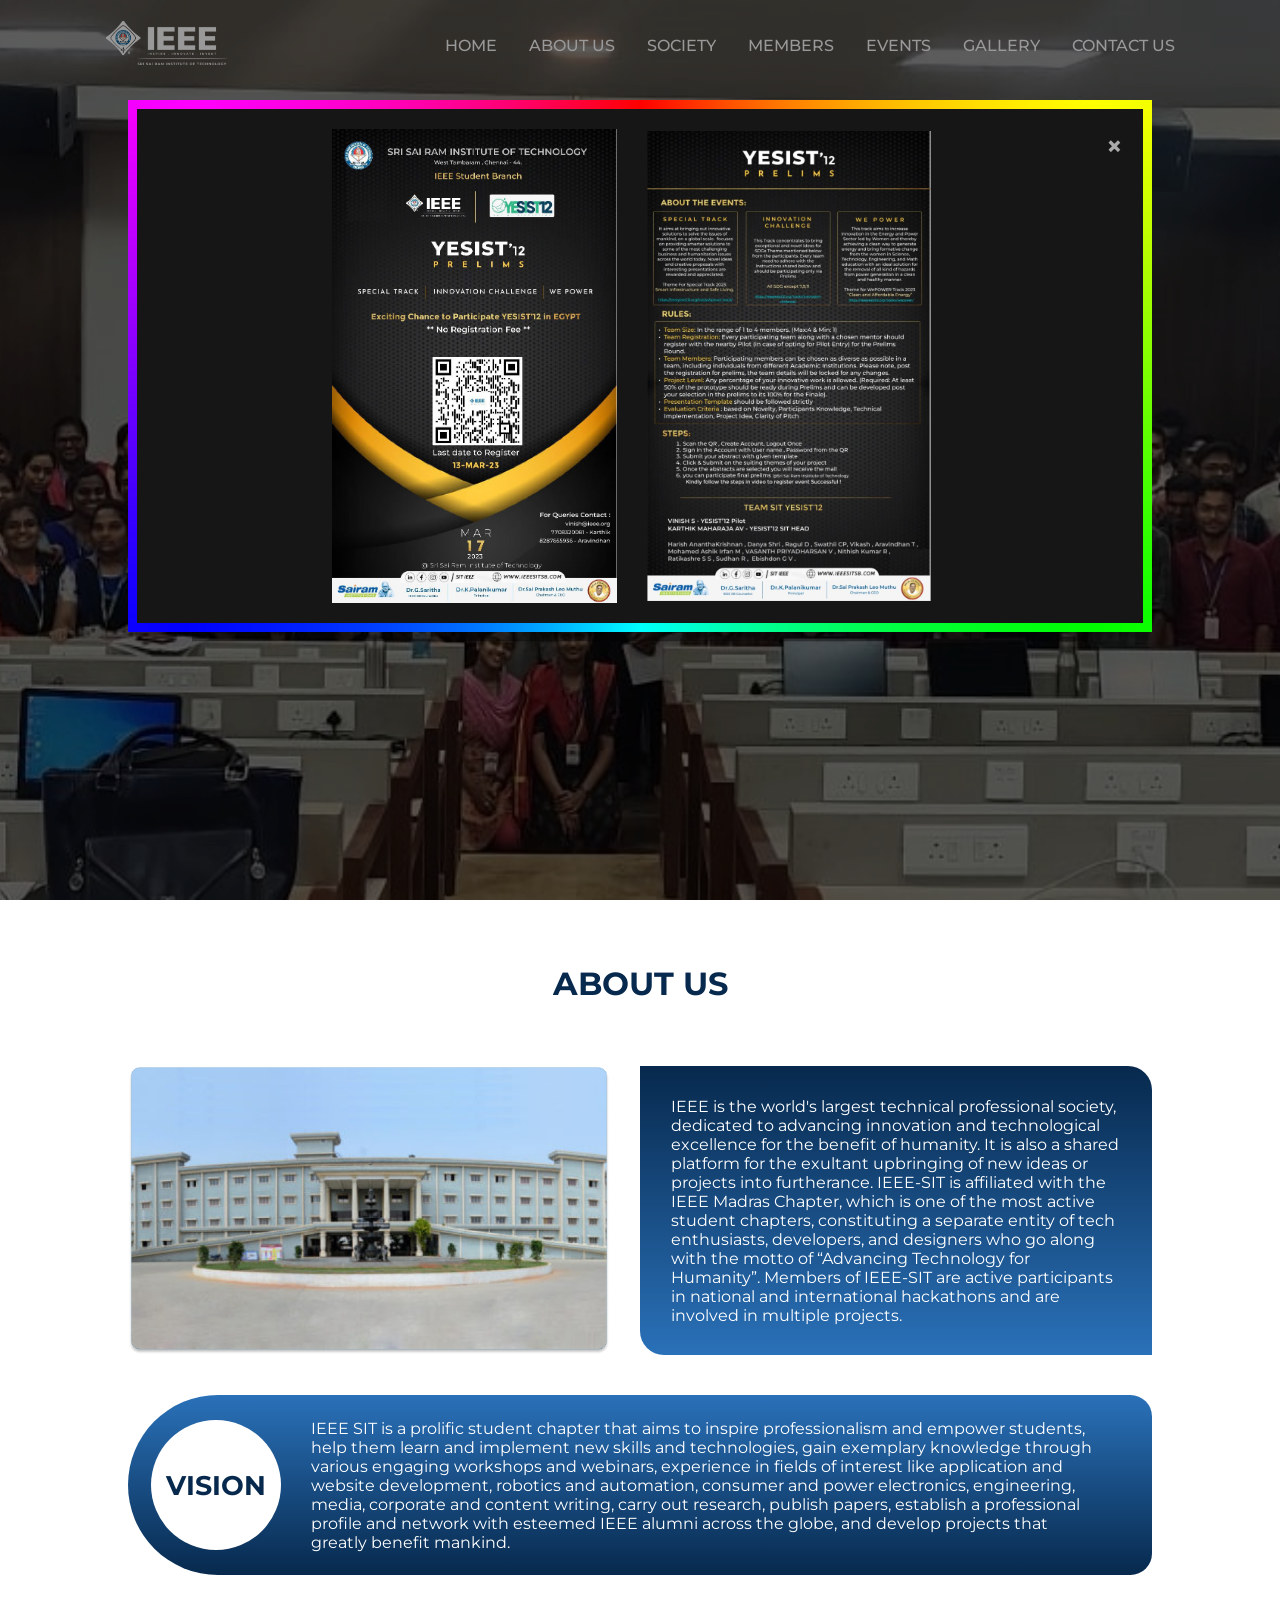
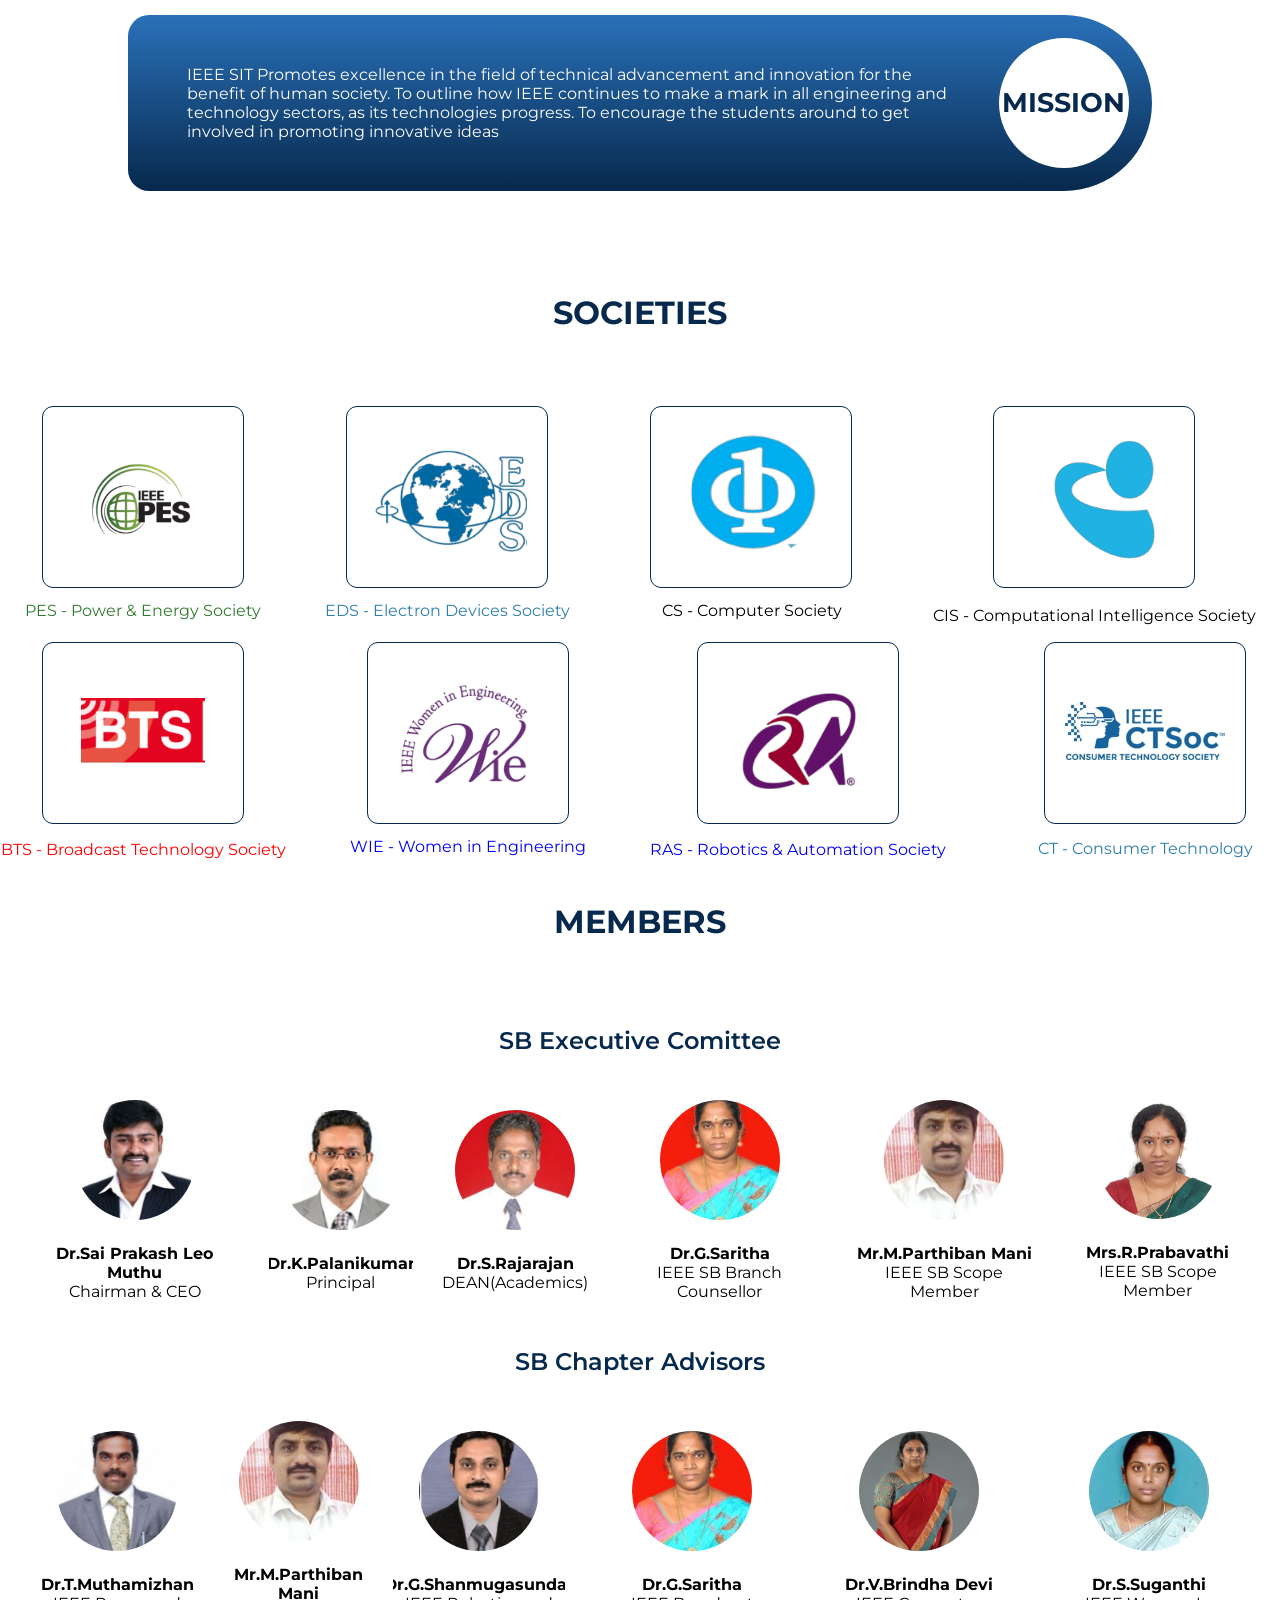
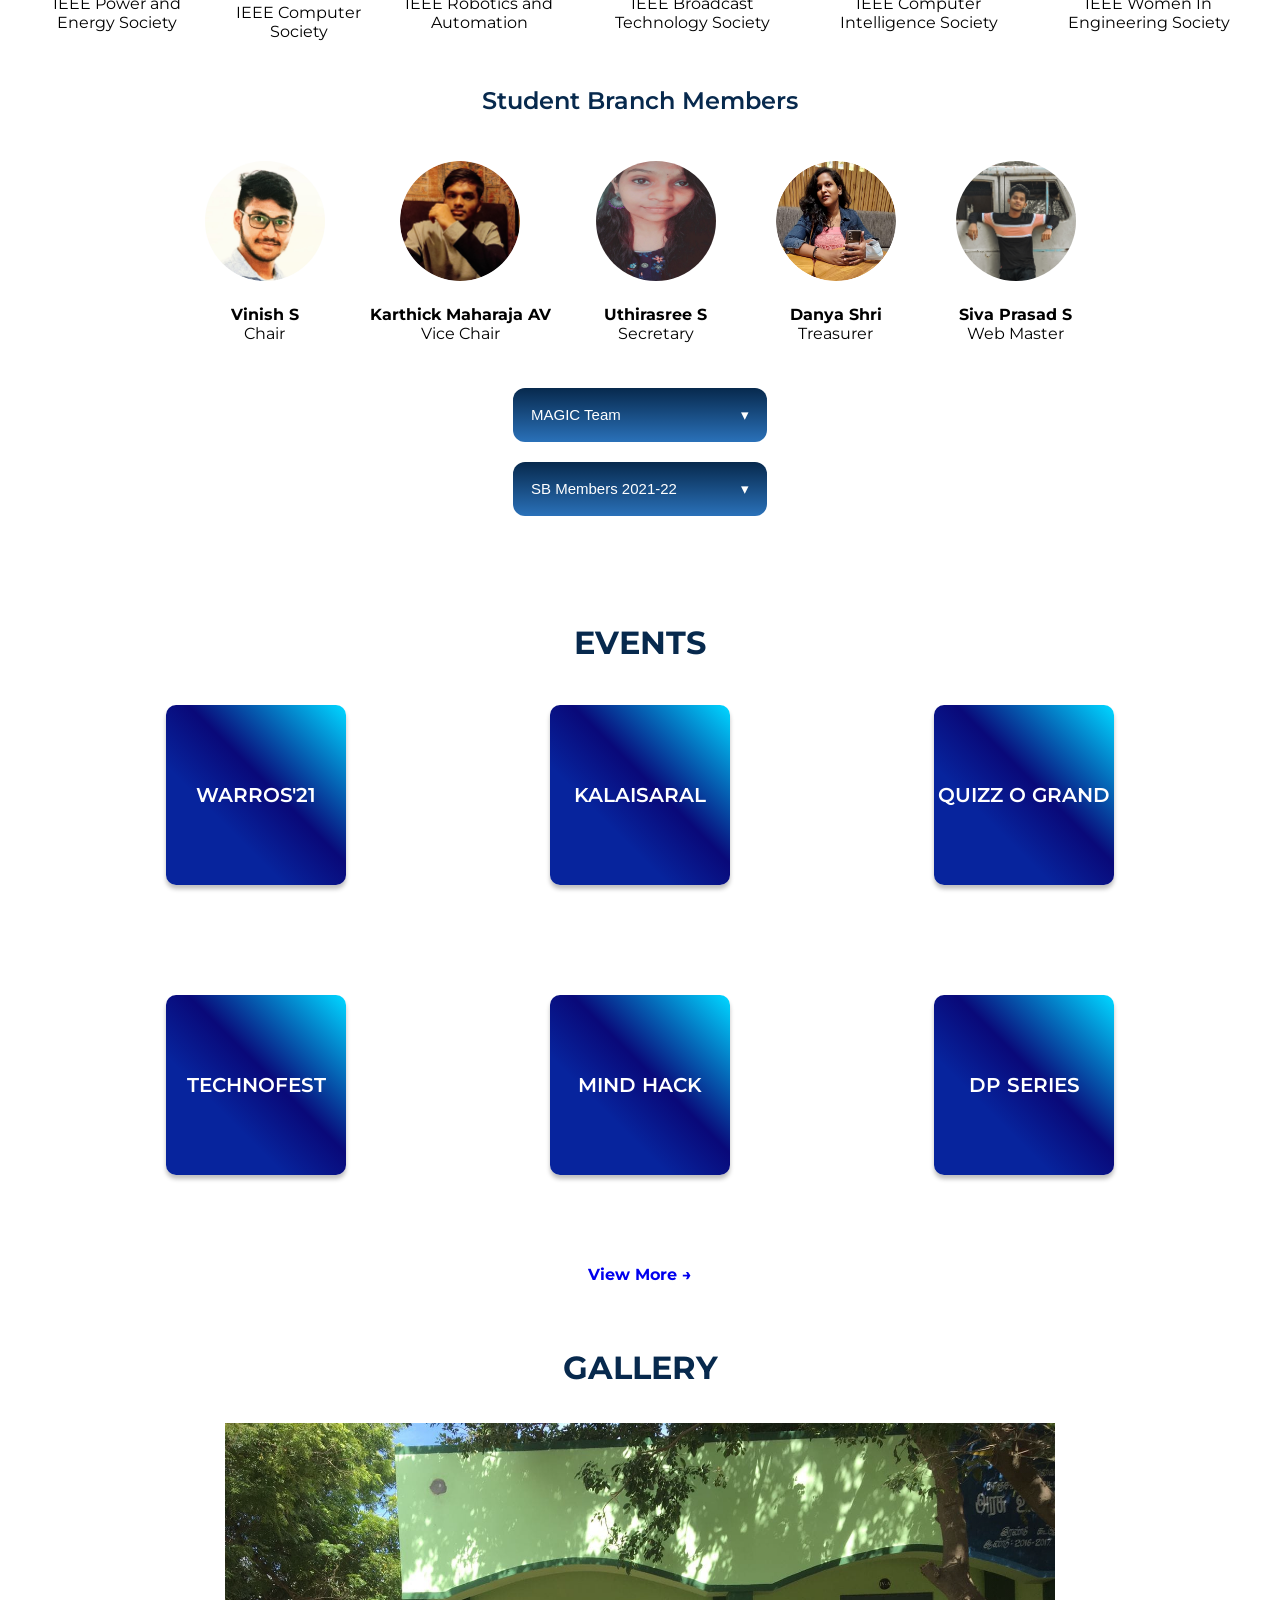
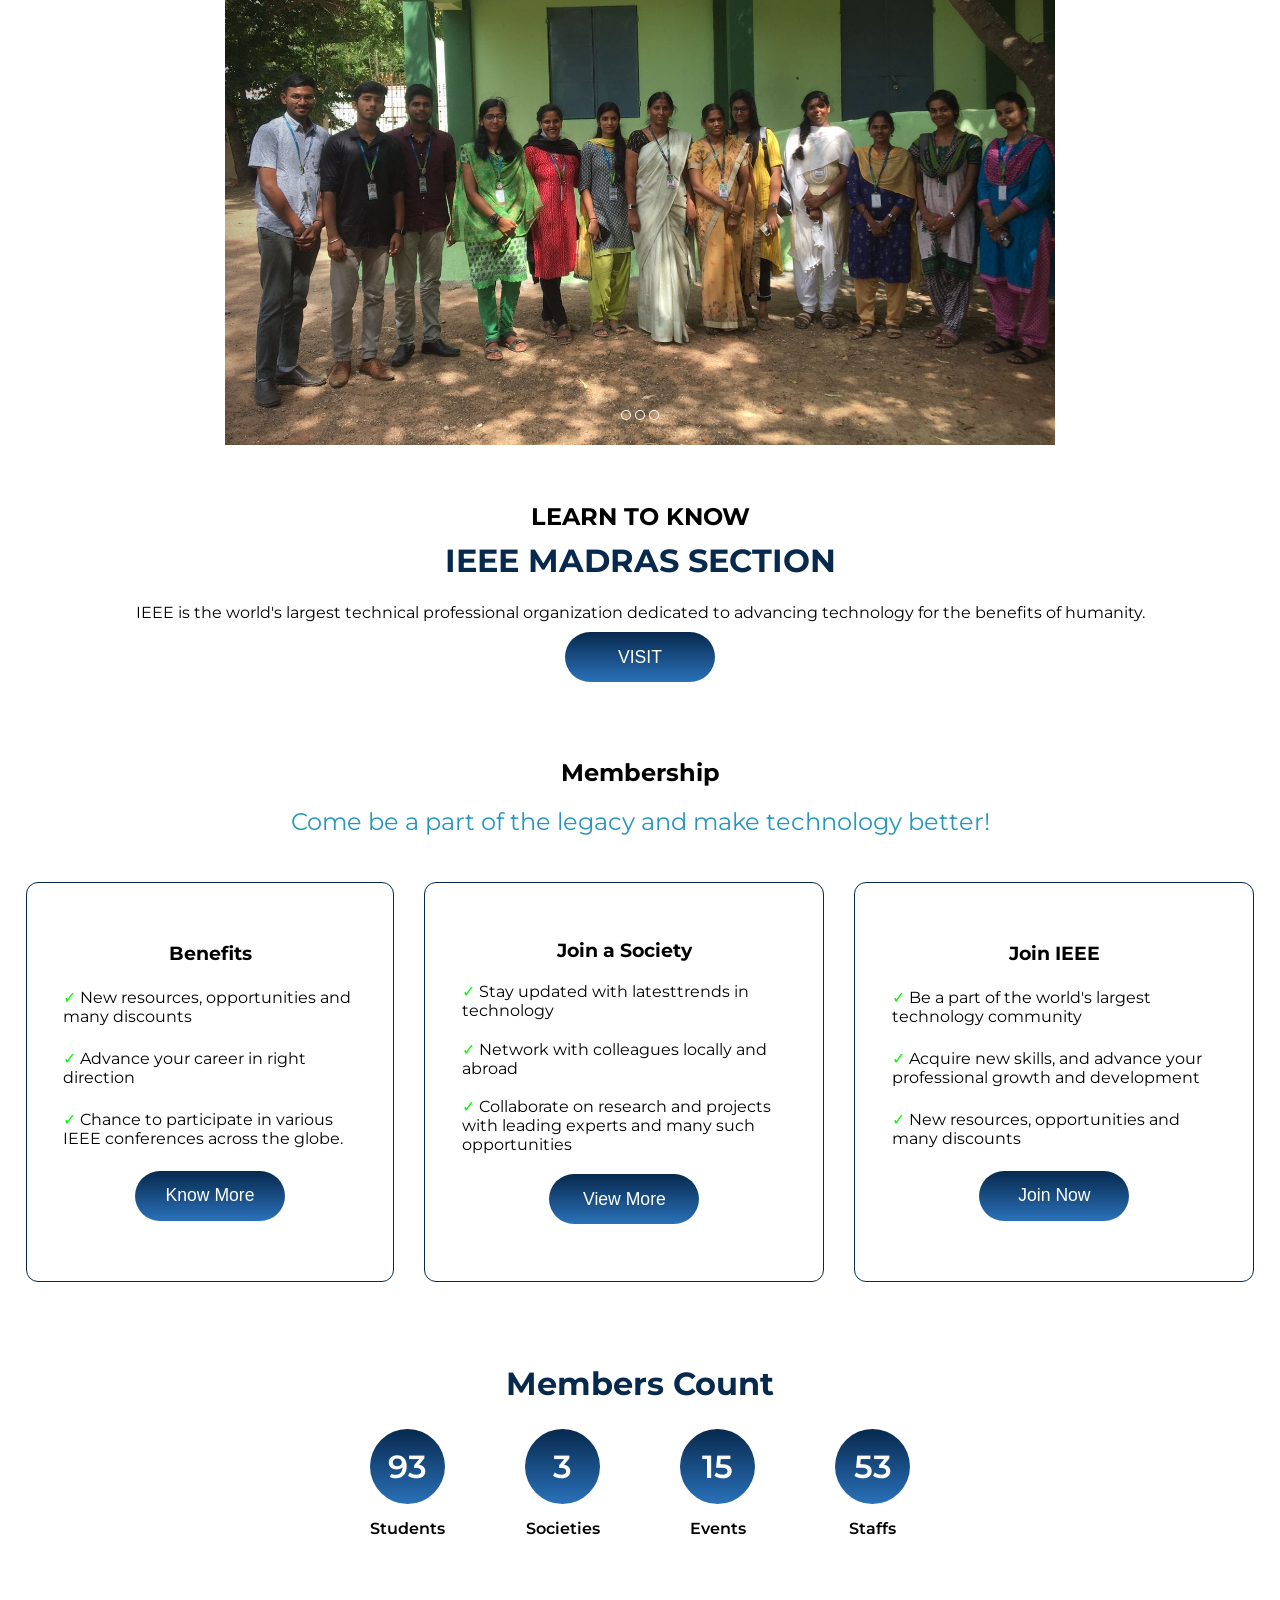
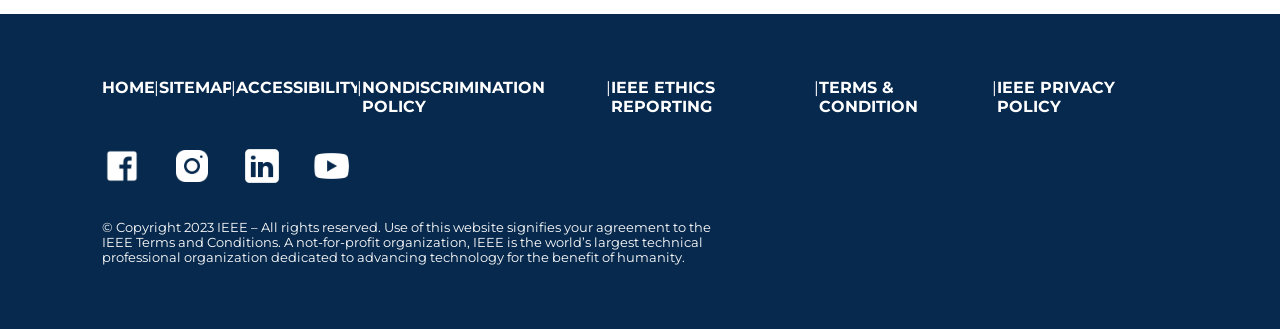
==== commit bbfa9a74: "Update index.html changed the photo error" ====
--- a/index.html
+++ b/index.html
@@ -10,9 +10,9 @@
     <link rel="shortcut icon" href="https://res.cloudinary.com/crunchbase-production/image/upload/c_lpad,f_auto,q_auto:eco,dpr_1/bsmq8rbdsnijtp9hbtg5" type="image/x-icon">
   </head>
   <body>
-    <!-- <div class="overlay">
+    <div class="overlay">
       <img width="40%" src="./images/ieee bg white.png" alt="">
-    </div> -->
+    </div>
     <nav class="nav">
         <div class="logo">
             <li><a href="">
@@ -887,7 +887,7 @@
         <div class="member-card-box ">
           <div class="member-card">
             <div class="member-img">
-              <img src="./images/sb_student_member/Chair.jpeg"/>
+              <img src="./images/sb_student_member/chair.jpg"/>
             </div>
             <div class="member-info">
               <p class="member-name">K Monish</p>
@@ -1138,4 +1138,4 @@
 <script src="https://cdn.jsdelivr.net/npm/popper.js@1.12.9/dist/umd/popper.min.js" integrity="sha384-ApNbgh9B+Y1QKtv3Rn7W3mgPxhU9K/ScQsAP7hUibX39j7fakFPskvXusvfa0b4Q" crossorigin="anonymous"></script>
 <script src="https://cdn.jsdelivr.net/npm/bootstrap@4.0.0/dist/js/bootstrap.min.js" integrity="sha384-JZR6Spejh4U02d8jOt6vLEHfe/JQGiRRSQQxSfFWpi1MquVdAyjUar5+76PVCmYl" crossorigin="anonymous"></script>
   </body>
-</html>+</html>
